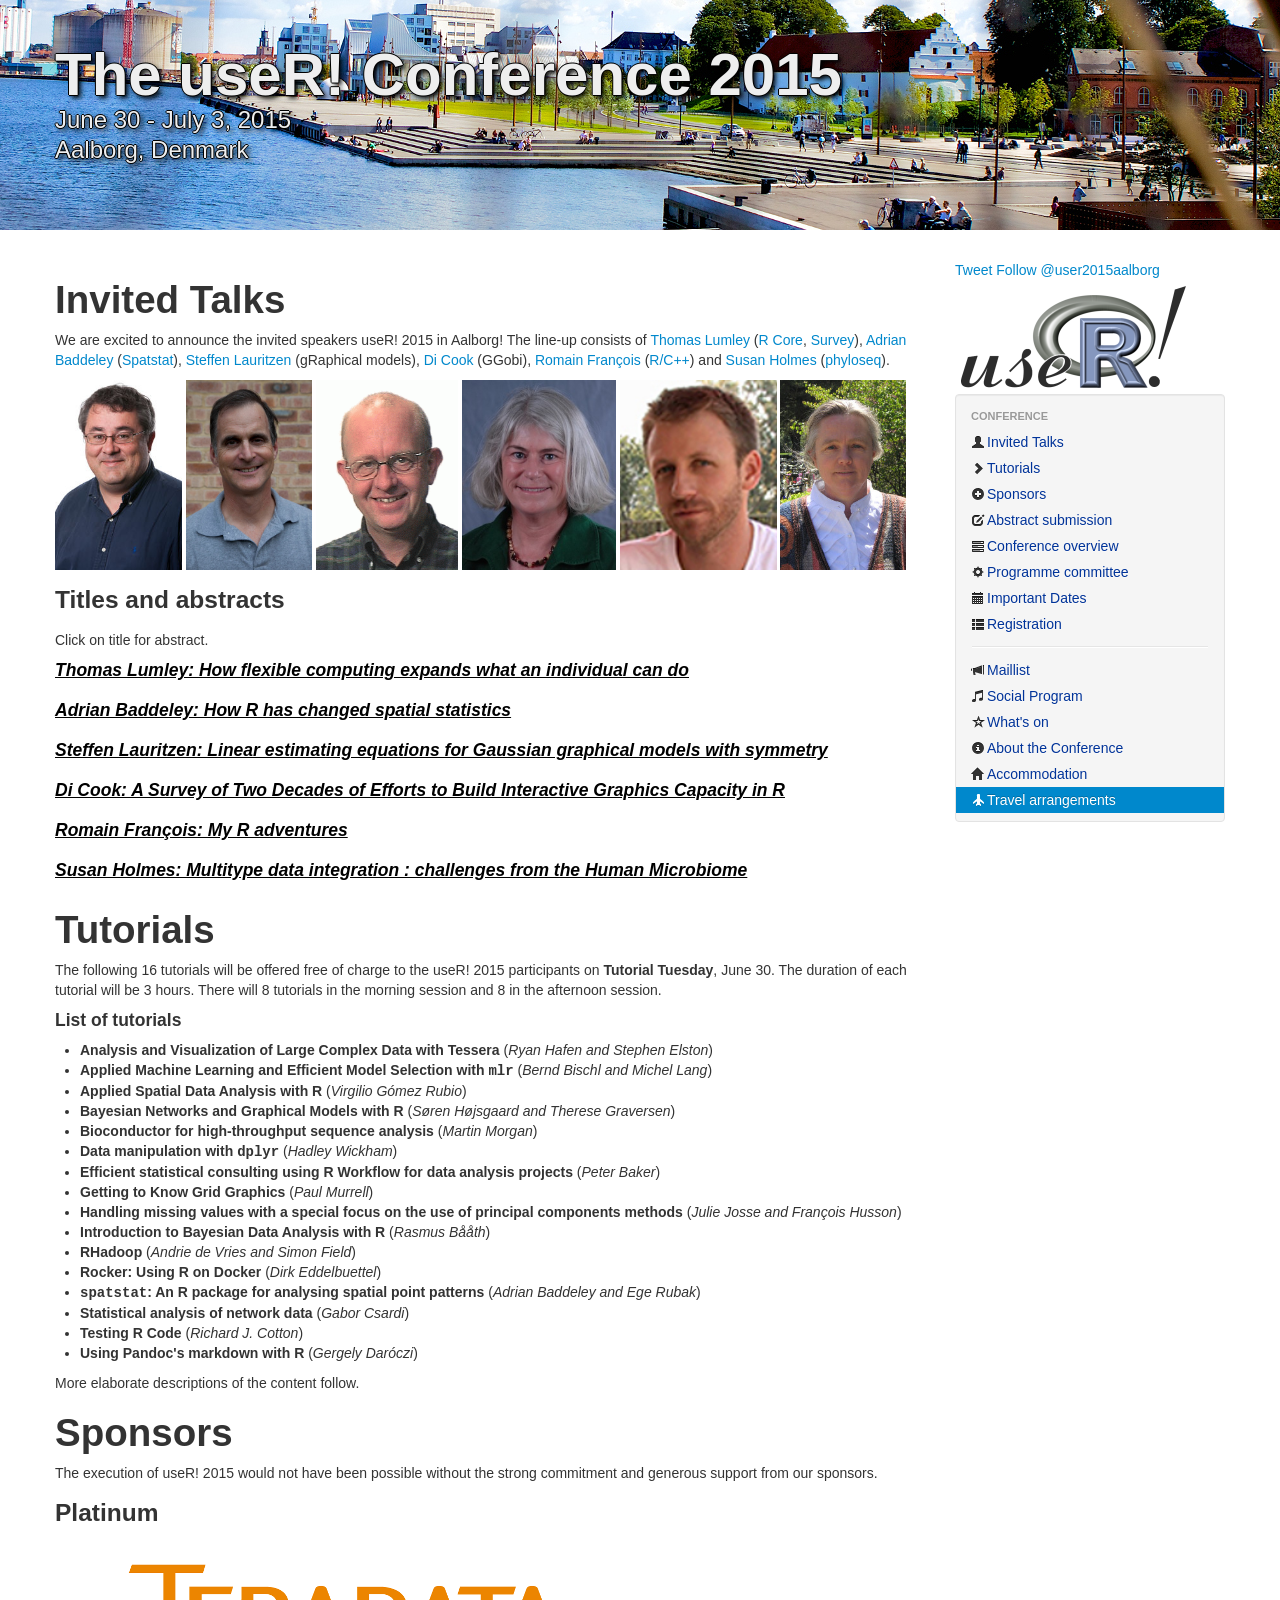
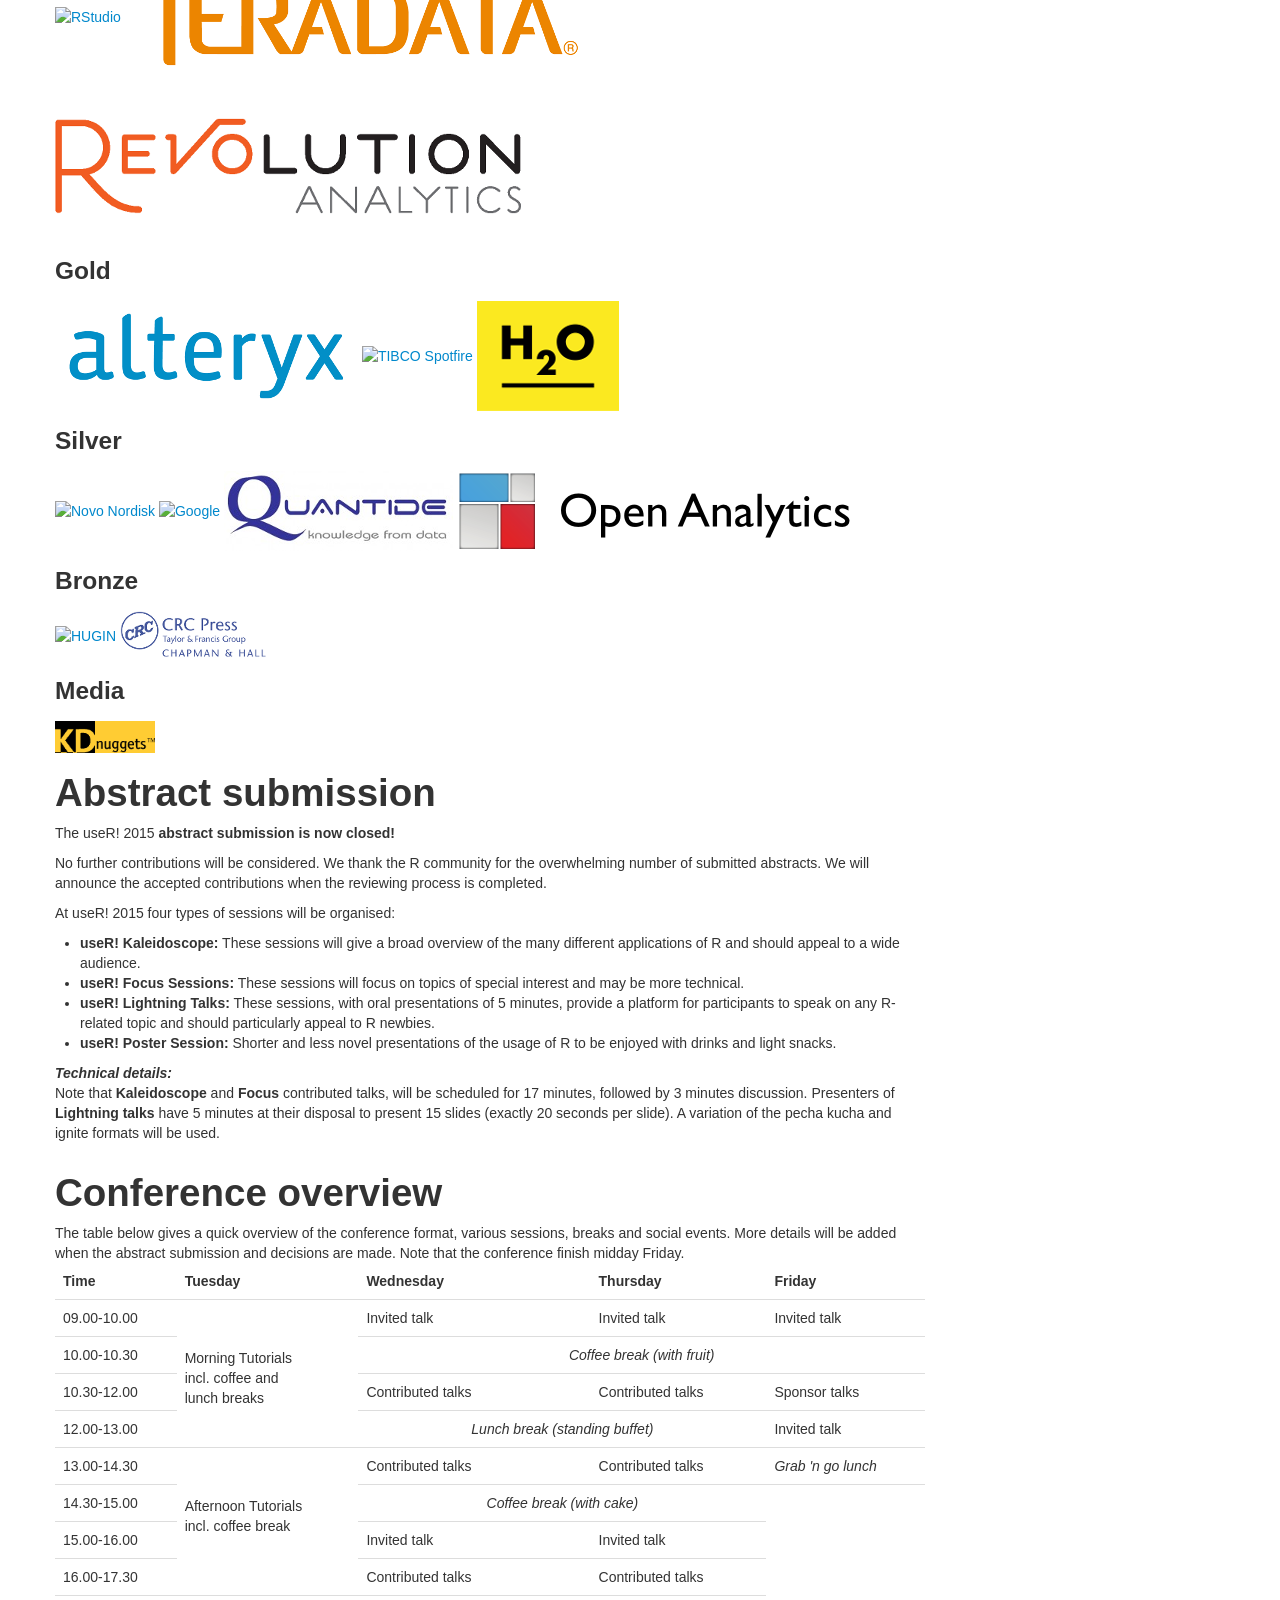
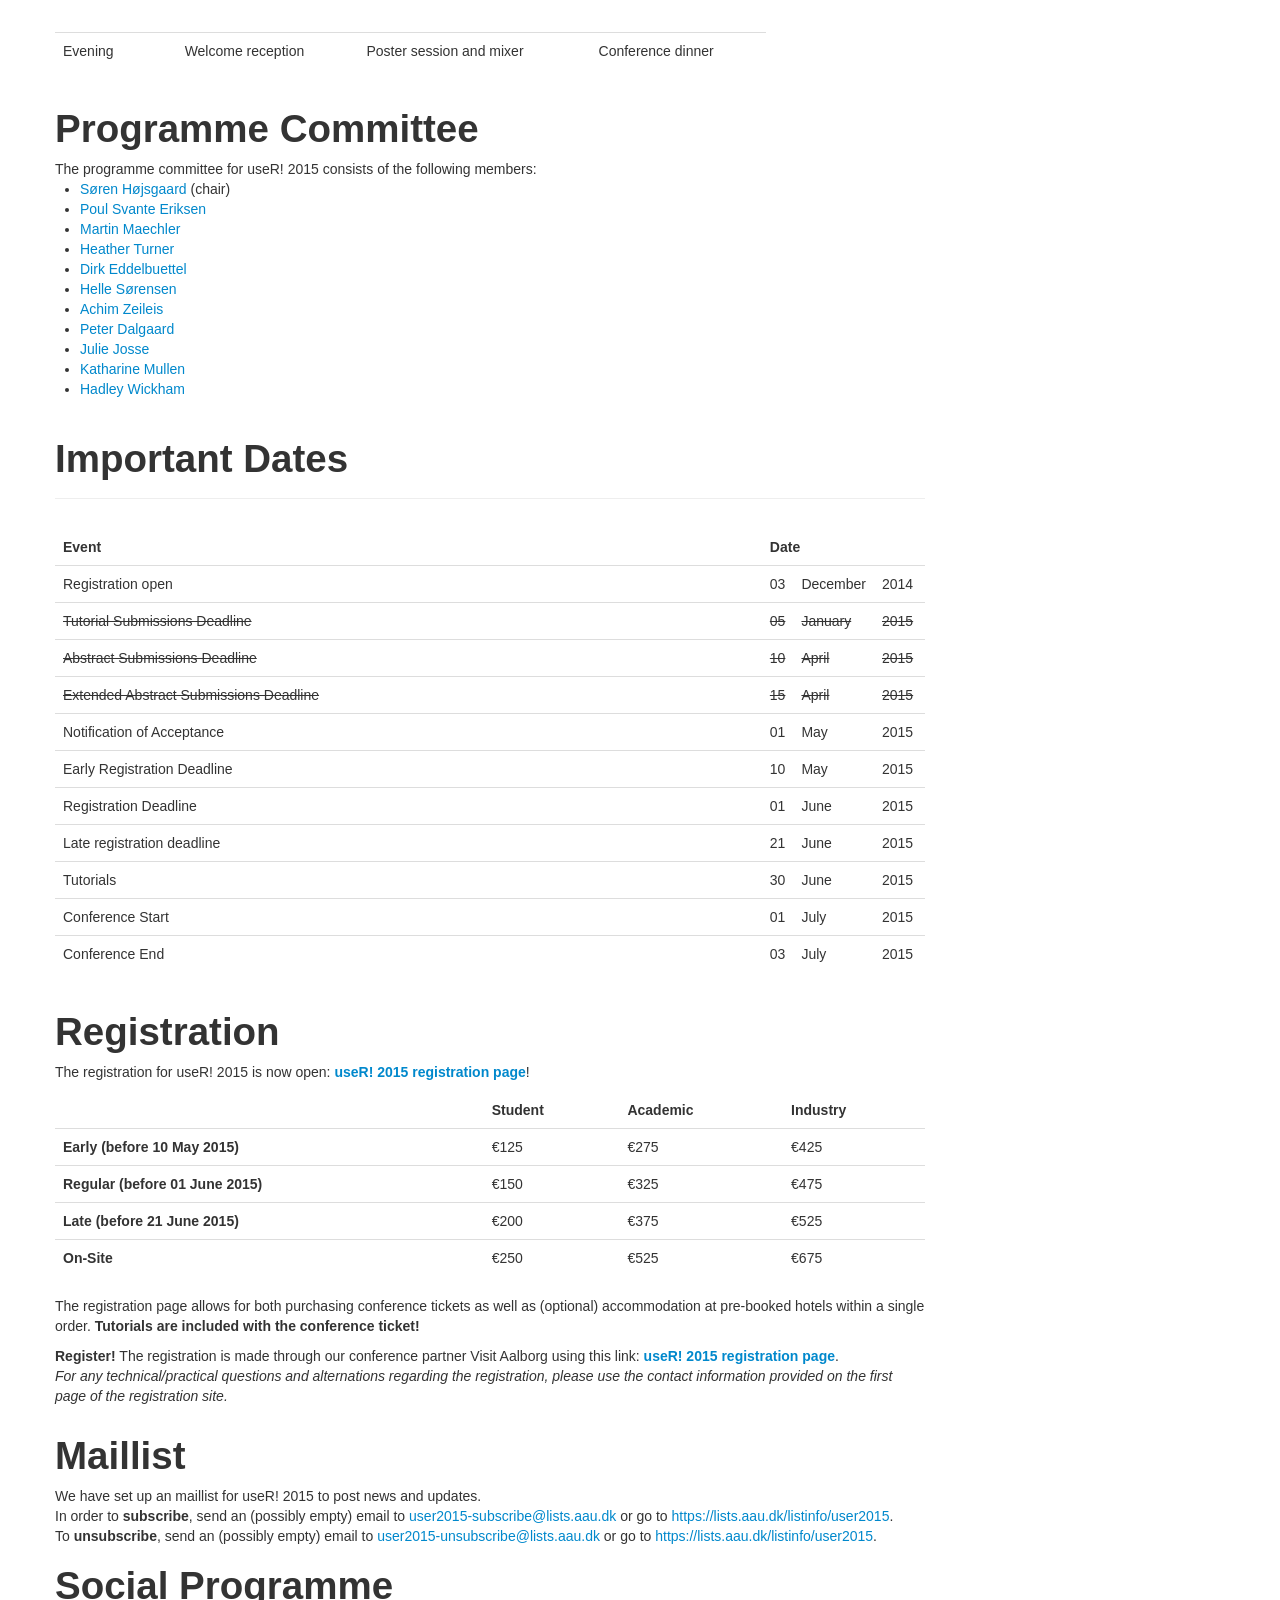
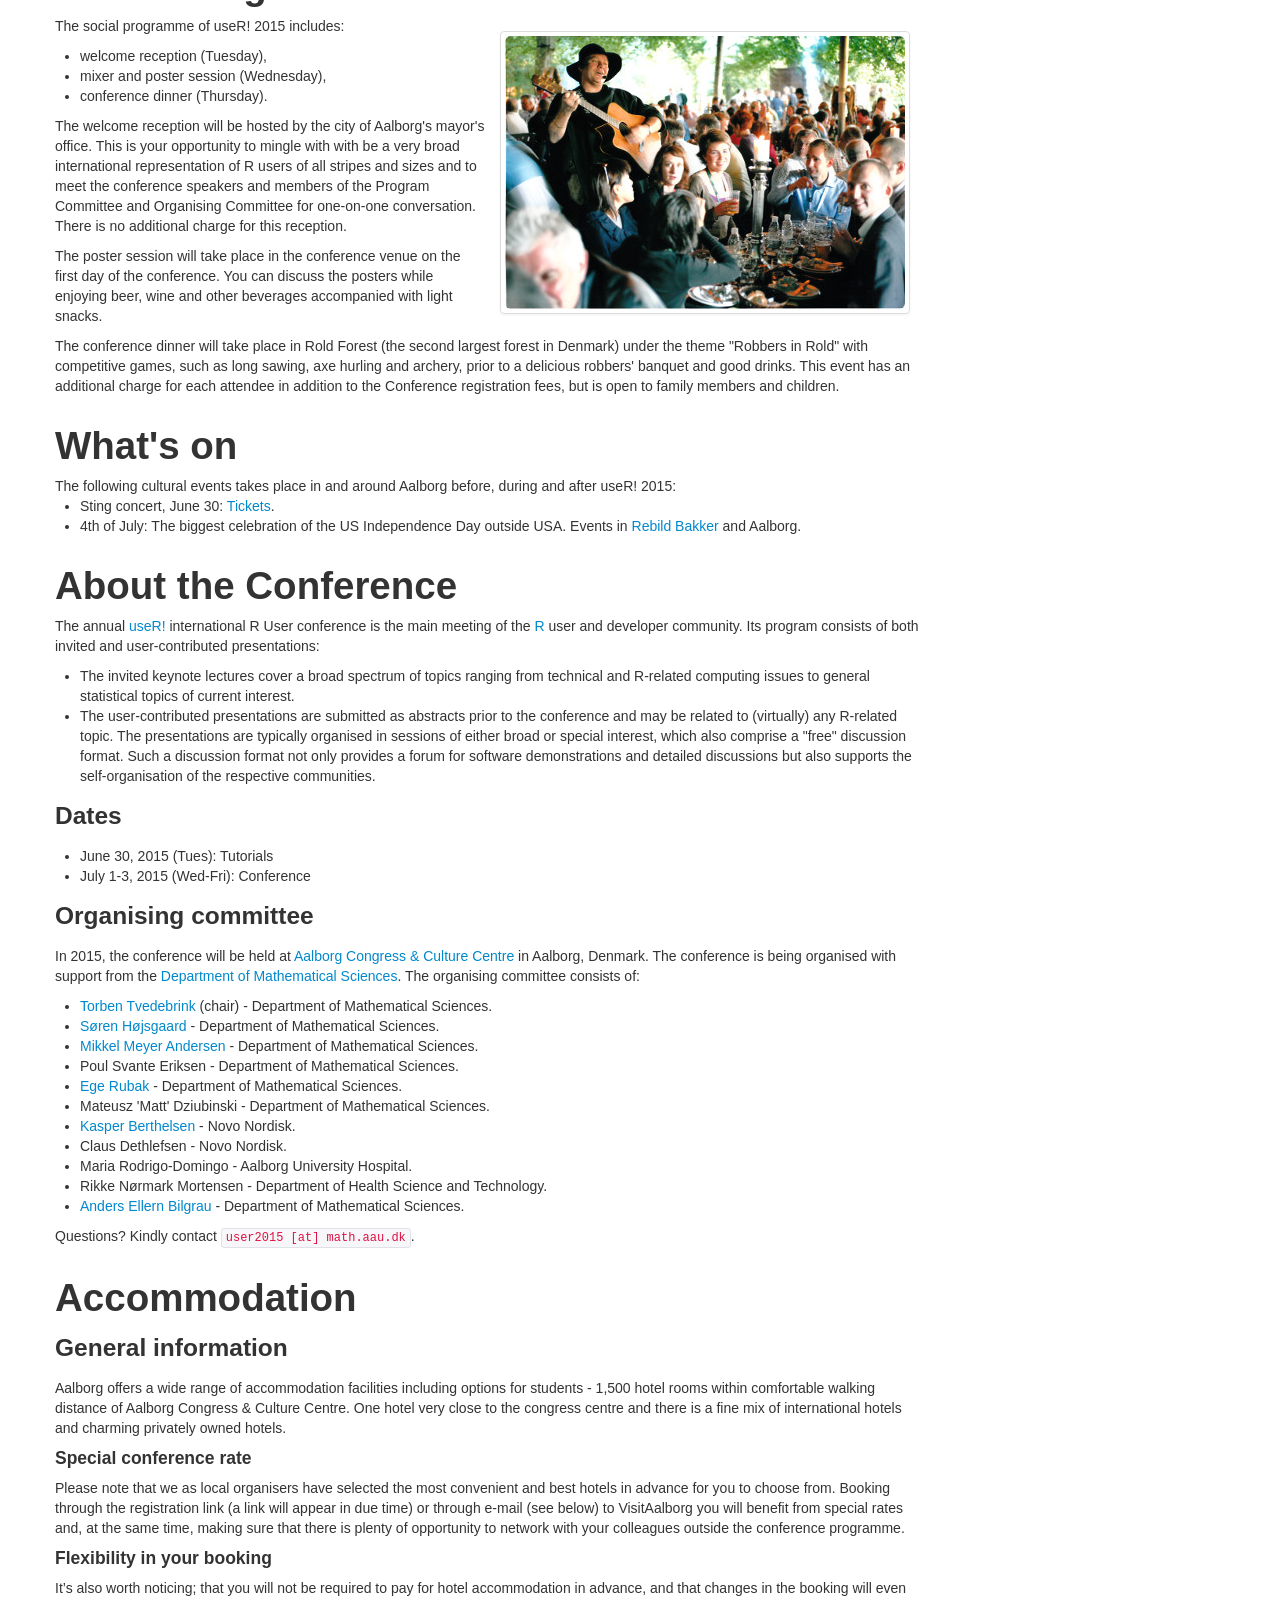
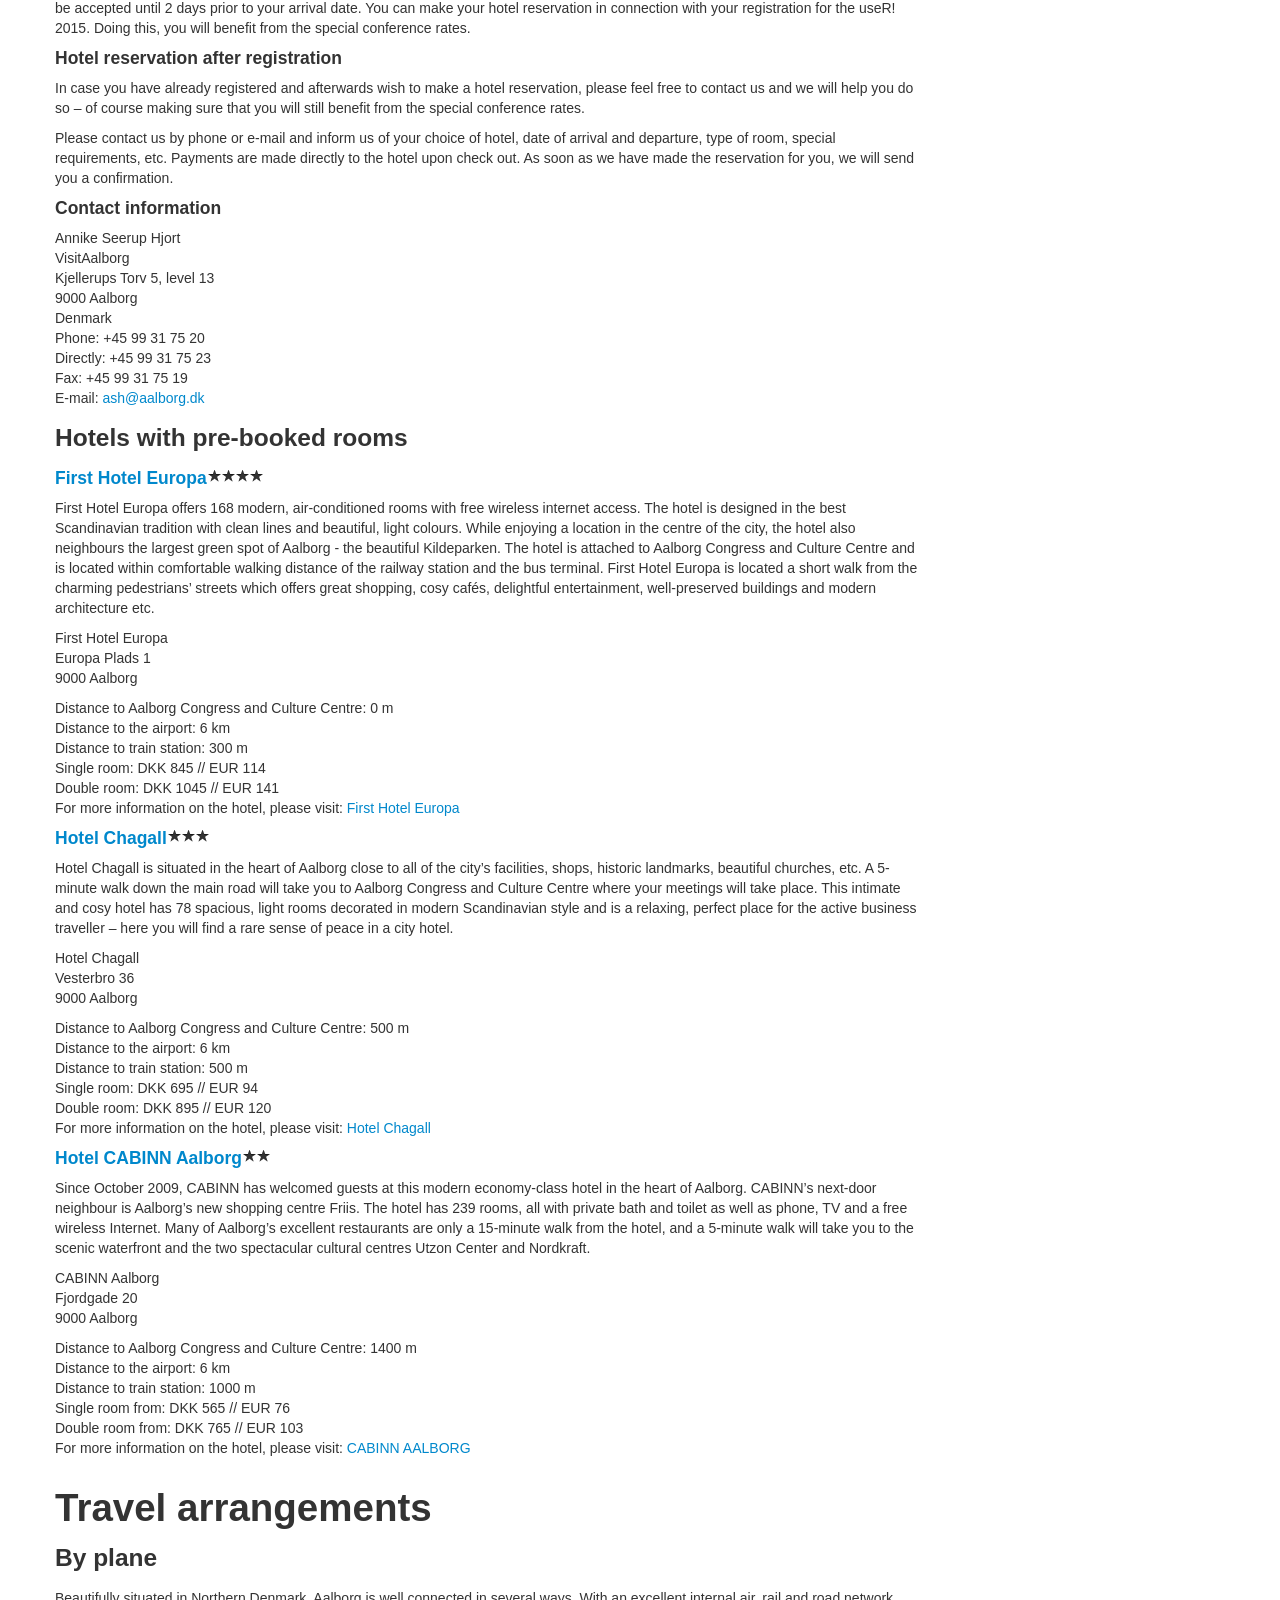
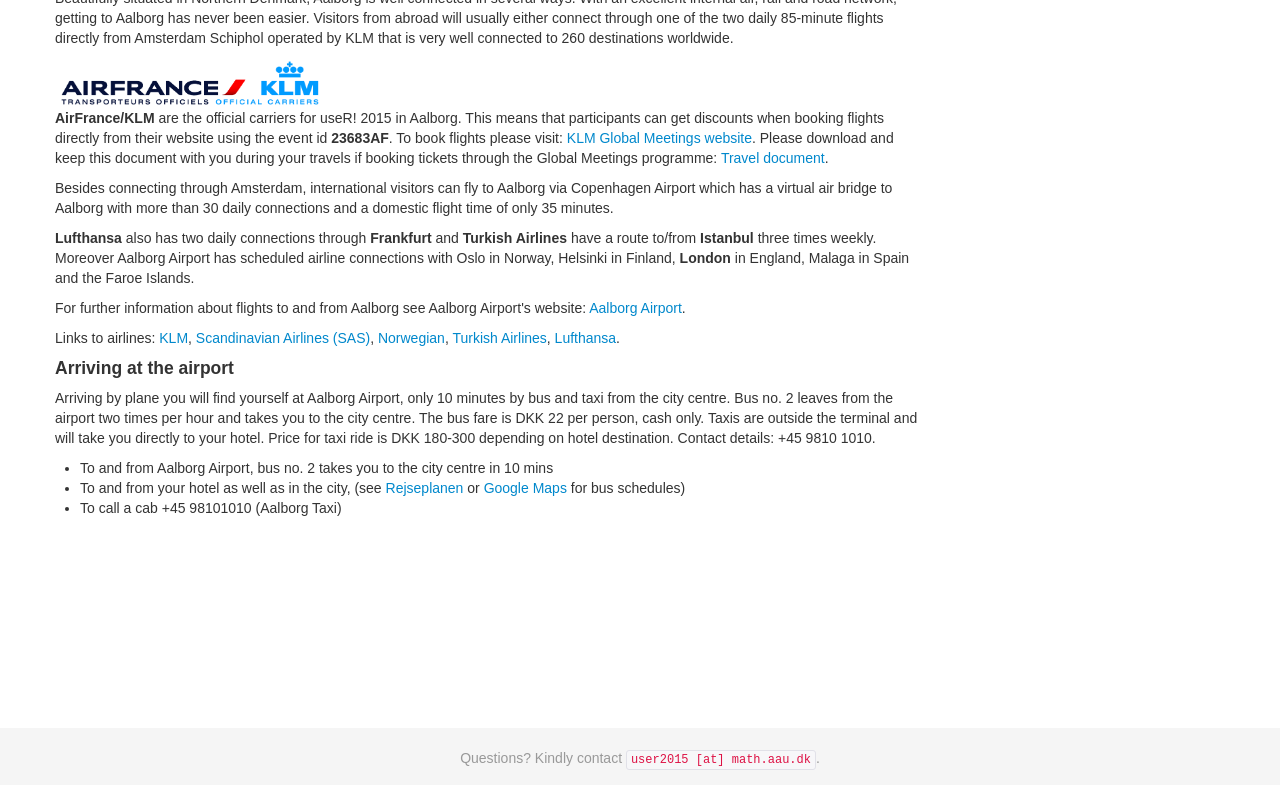
==== index.html @ a088c6c4 "abstract close" ====
<!DOCTYPE html>
<html xmlns="http://www.w3.org/1999/xhtml" xmlns:fb="http://ogp.me/ns/fb#">

<!-- 
	Design by Jeroen Ooms // jeroenooms.github.io 
	Source code: https://github.com/user2014/user2014.github.io
	Reuse under license CC-BY 3.0	
-->

<head>
<meta property="og:image" content="http://user2015.math.aau.dk/images/useR-middle.png" />
<meta http-equiv="X-UA-Compatible" content="IE=edge" />
<meta charset="UTF-8">
<title>useR! 2015 Aalborg</title>

<!-- for social media preview stuff -->
<link rel="image_src" href="images/useR-large.png"/>  
<meta name="description" content="The annual useR! international conference is the main meeting of the R user and developer community. In 2015, the conference will be held at Aalborg Congress & Culture Centre in Aalborg, Denmark." /> 

<meta name="viewport" content="width=device-width, initial-scale=1.0">
<link href="bootstrap/css/bootstrap.min.css" rel="stylesheet" media="screen">
<link href="bootstrap/css/bootstrap-responsive.min.css" rel="stylesheet" media="screen">
<link href="user.css" rel="stylesheet" media="screen">

<style>
  .highlight {
  padding: 9px 14px;
  margin-bottom: 14px;
  background-color: #f7f7f9;
  border: 1px solid #e1e1e8;
  border-radius: 4px;
  }

  .break{
  border-top: 1px solid #e1e1e8; 
  border-bottom: 1px solid #e1e1e8;
  }

  <!-- PLATINUM 150 px;-->
  table.platinum td{
  vertical-align: center;
  width: 400px;
  }
  <!-- GOLD 110 px; -->
  table.gold td{
  vertical-align: center;
  width: 400px;
  }
  <!-- SILVER 80 px; -->
  table.silver td{
  vertical-align: center;
  border: 1 solid black;
  padding: 5px;
  width: 400px;
  }
  <!-- BRONZE 50 px; -->
  table.bronze td{
  vertical-align: center;
  width: 150px;
  } 
</style>

</head>
<body data-spy="scroll" data-target=".sidebar" data-offset="50">

    <div id="wrap">
      
      <header class="subhead" id="topheader">
	<div class="container">
	  <h1>The useR! Conference 2015</h1>
	  <p class="lead">
	    June 30 - July 3, 2015<br>Aalborg, Denmark
	  </p>
	</div>
      </header>

      <div class="container">
	<div class="row">
	  
	  <div class="span3 sidebar">
	    
	    <div id="logodiv">
	      <a href="https://twitter.com/share" class="twitter-share-button" data-url="http://user2015.math.aau.dk" data-via="user2015aalborg" data-hashtags="rstats, user2015">Tweet</a>
	      <a href="https://twitter.com/user2015aalborg" class="twitter-follow-button" data-show-count="true">Follow @user2015aalborg</a>
	      <img src="images/useR-middle.png" alt="logo" /> <!-- images/useRmiddleAalborg.png -->
	    </div>
	    
	    <div class="affixdiv" data-spy="affix" data-offset-top="400" data-clampedwidth=".sidebar">
	      <div class="well" style="padding: 8px 0;">
		<ul class="nav nav-list usermenu">
		  <li class="nav-header">Conference</li>
		  <!--<li class="active"><a href="#latest"><i class="icon-bullhorn icon-white"></i> Latest News</a></li> -->
		  <li class="active"><a href="#invited-talks"><i class="icon-user"></i>Invited Talks</a></li>
		  <li><a href="#tutorials"><i class="icon-chevron-right"></i>Tutorials</a></li>
		  <li><a href="#sponsor"><i class="icon-plus-sign"></i>Sponsors</a></li>
		  <li><a href="#abstract"><i class="icon-edit"></i>Abstract submission</a></li>
		  <li><a href="#overview"><i class="icon-tasks"></i>Conference overview</a></li>  
		  <li><a href="#PC"><i class="icon-cog"></i>Programme committee</a></li>  
		  <li><a href="#dates"><i class="icon-calendar"></i>Important Dates</a></li>
		  <li><a href="#registration"><i class="icon-th-list"></i>Registration</a></li>
		  <li class="divider"></li>		  

		  
		  <li><a href="#maillist"><i class="icon-bullhorn"></i>Maillist</a></li>
		  <li><a href="#social"><i class="icon-music"></i>Social Program</a></li>
		  <li><a href="#whatson"><i class="icon-star-empty"></i>What's on</a></li>
		  <li><a href="#about"><i class="icon-info-sign"></i>About the Conference</a></li>
		  <li><a href="#accommodation"><i class="icon-home"></i>Accommodation</a></li>
		  <li><a href="#travel"><i class="icon-plane"></i>Travel arrangements</a></li>
		</ul>
	      </div>
	    </div>
	  </div>
	  
	  <div class="span9 content">
	    
	    <!--
		<section id="latest">
		  
		  <div class="page-header">
		    <h1>Latest News</h1>
		  </div>

		  <div class="media">
		    <a class="pull-left" href="#"> <img class="media-object" src="images/news.png" alt="newsicon"> </a>
		    <div class="media-body">
		      <h4 class="media-heading">Welcome</h4>
		      <p>
			<i>
			  Welcome
			</i>
		      </p>
		    </div>
		  </div>	
		  
		</section>			
		-->
    
            <section id="invited-talks">
	      <span class="page-header"><h1>Invited Talks</h1></span>
	      <p>
		We are excited to announce the invited speakers useR! 2015 in
		Aalborg! The line-up consists of <a href="https://www.stat.auckland.ac.nz/showperson?firstname=Thomas&surname=Lumley">Thomas
		Lumley</a>
		(<a href="http://www.r-project.org/contributors.html">R
		Core</a>, <a href="http://cran.r-project.org/web/packages/survey/index.html">Survey</a>),
		<a href="http://school.maths.uwa.edu.au/~adrian">Adrian Baddeley</a>
		(<a href="http://cran.r-project.org/web/packages/spatstat/index.html">Spatstat</a>),
		<a href="http://www.stats.ox.ac.uk/~steffen/">Steffen Lauritzen</a> (gRaphical models), 
		<a href="http://dicook.public.iastate.edu/">Di Cook</a> (GGobi),
		<a href="http://blog.r-enthusiasts.com/">Romain Fran&ccedil;ois</a>
		(<a href="http://cran.r-project.org/web/packages/Rcpp/index.html">R/C++</a>)
		and <a href="http://statweb.stanford.edu/~susan/">Susan
		Holmes</a> (<a href="http://joey711.github.io/phyloseq/">phyloseq</a>).
		</p>
	      <p>		
		<a href="https://www.stat.auckland.ac.nz/showperson?firstname=Thomas&surname=Lumley">
		  <img src="thomaslumley.jpg" alt="Thomas Lumley" style="height:190px;"></a>
		<a href="http://school.maths.uwa.edu.au/~adrian">
		  <img src="Adrian.jpg" alt="Adrian Baddeley" style="height:190px;"></a>
		<a href="http://www.stats.ox.ac.uk/~steffen/">
		  <img src="steffen.gif" alt="Steffen Lauritzen" style="height:190px;"></a>
		<a href="http://dicook.public.iastate.edu/">
		  <img src="dicook.jpg" alt="Di Cook" style="height:190px;"></a>
		<a href="http://blog.r-enthusiasts.com/">
		  <img src="romain.jpg" alt="Romain Francois" style="height:190px;"></a>
		<a href="http://statweb.stanford.edu/~susan/">
		  <img src="susan.jpg" alt="Susan Holmes" style="height:190px;"></a>
	      </p>
	    </section>
	    
	    <h3>Titles and abstracts</h3>
	    Click on title for abstract. 

	    <div style="font-style: italic;">
	      
	      <div class="panel-group" id="material-group">
		<div class="panel panel-default">
		  <div class="panel-heading">
		    <h4 class="panel-title">
		      <a data-toggle="collapse" data-parent="" href="#lumley" 
			 style="color: black; text-decoration: underline;">
			Thomas Lumley: How flexible computing expands what an individual can do
		      </a>
		    </h4>
		  </div> 	 
		  <div id="lumley" class="panel-collapse collapse">
		    <div class="panel-body">
		      Design-based inference in survey statistics
		      involves reimplementing everything to allow for
		      unequal sampling probabilities and correlation
		      in sampling, for moderately large data
		      sets. Since there is only one way sampling can
		      be iid, but many ways it can be unequal and
		      correlated, there is a risk of reimplementing
		      everything many times. I will talk about how the
		      survey software in R has taken advantage of
		      advanced concepts such as column-store databases
		      and sparse matrices, and simple concepts such as
		      objects. The result is arguably more
		      comprehensive than any other design-based
		      inference system available, but from at least an
		      order of magnitude less effort.
		    </div>
		  </div>
		</div>
		
		<div class="panel panel-default">
		  <div class="panel-heading">
		    <h4 class="panel-title">
		      <a data-toggle="collapse" data-parent="" href="#baddeley"
			  style="color: black; text-decoration: underline;">
			Adrian Baddeley: How R has changed spatial statistics
		      </a>
		    </h4>
		  </div> 	 
		  <div id="baddeley" class="panel-collapse collapse">
		    <div class="panel-body">
		      The growth of R has triggered a revolution in
		      the science of analysing spatial data --
		      especially its 'problem child', the analysis of
		      spatial point patterns. I will sketch some of
		      the revolutionary ideas (past, current and
		      future) and demonstrate them using the
		      contributed package 'spatstat', which played a
		      prominent role in the transformation.
		    </div>
		  </div>
		</div>
		
		<div class="panel panel-default">
		  <div class="panel-heading">
		    <h4 class="panel-title">
		      <a data-toggle="collapse" data-parent="" href="#lauritzen"
			  style="color: black; text-decoration: underline;">
			Steffen Lauritzen: Linear estimating equations
			for Gaussian graphical models with symmetry
		      </a>
		    </h4>
		  </div> 	 
		  <div id="lauritzen" class="panel-collapse collapse">
		    <div class="panel-body">
		      In models of high complexity, the computational
		      burden involved in calculating the maximum
		      likelihood estimator can be forbidding. Proper
		      scoring rules such as the logarithmic score, the
		      Brier score, and others, induce natural unbiased
		      estimating equations that generally lead to
		      consistent estimation of unknown parameters. The
		      logarithmic score corresponds to maximum
		      likelihood estimation whereas a score function
		      introduced by Hyvärinen (2005) leads to linear
		      estimation equations for exponential families,
		      including Gaussian graphical models with
		      symmetry.
		      <p>	    
		      We shall briefly review the facts about proper
		      scoring rules and their associated divergences,
		      entropy measures, and estimating equations, and
		      show how Hyvärinen’s rule leads to simple
		      estimating equations for Gaussian graphical
		      models. Finally, it shall be discussed how these
		      estimates can be used for fast model selection
		      in Gaussian graphical models.
		    </div>
		  </div>
		</div>
		
		<div class="panel panel-default">
		  <div class="panel-heading">
		    <h4 class="panel-title">
		      <a data-toggle="collapse" data-parent="" href="#cook"
			  style="color: black; text-decoration: underline;">
			Di Cook: A Survey of Two Decades of Efforts to Build Interactive Graphics Capacity in R
		      </a>
		    </h4>
		  </div> 	 
		  <div id="cook" class="panel-collapse collapse">
		    <div class="panel-body">
		      What's the difference between these two software descriptions?
		      <p>			
			"Lisp-Stat is an extensible statistical
			computing environment for data analysis,
			statistical instruction and research, with an
			emphasis on providing a framework for
			exploring the use of dynamic graphical
			methods." Luke Tierney, 1998	   
		      <p>
			"R is a programming language and software
			environment for statistical computing and
			graphics."  Wikipedia, Mar 2015
		      <p>
			R has been eighty-seven steps forward for data
			analysis but twelve steps backwards for
			interactive graphics, from where XLispStat
			(and perhaps Data Desk) had put the field in
			the 1990s. In the intervening twenty years we
			have seen numerous contributions towards
			building the same capacity into R, with no
			absolute success as of yet. In this talk we
			will describe some of the key package
			developments, e.g. gwidgets, tcltk2, RGtk2,
			iplots, rggobi, rgl, SVGAnnotation, and the
			current exciting ventures, e.g. cranvas,
			animint, gridSVG, shiny, ggvis. Differences in
			how the attempts achieve interaction, that
			illustrate the strengths and weaknesses of the
			different approaches, will be discussed, with
			some emphasis on conceptual models for
			interactive graphics that support data
			analysis.
		    </div>
		  </div>
		</div>
		
		<div class="panel panel-default">
		  <div class="panel-heading">
		    <h4 class="panel-title">
		      <a data-toggle="collapse" data-parent="" href="#francois"
			  style="color: black; text-decoration: underline;">
			Romain Fran&ccedil;ois: My R adventures
		      </a>
		    </h4>
		  </div> 	 
		  <div id="francois" class="panel-collapse collapse">
		    <div class="panel-body">
		      I will review my adventure with R, from the
		      early days of getting used and addicted to the
		      language and its community, my first attempts at
		      participating in the community through mailing
		      lists and the graphics gallery, valuable
		      collaborations with other members of the
		      community.
		      <p>     
			For some time now, my interests revolve around
			expressiveness and performance. The way R
			lazily evaluates expressions and allows for
			non standard evaluation has opened a few doors
			over the years, e.g. the rJava higher level
			syntax with J, to which I played a humble
			part, or lately the development of the
			vocabulary of dplyr. About performance, I’ve
			been spending significant time for a few years
			about the ease of which we can connect R with
			C++, the development of modern Rcpp has fed my
			need for both performance and
			expressiveness. The success of the Rcpp family
			of packages is a great testimony to efforts
			that were put in both these directions.
		      <p>
			Each of these projects I’m involved with are
			not personal developments, but rather results
			of collaboration with relevant members of the
			community. I have learned a lot from these
			projects and hopefully shared some of my
			gained knowledge and expertise along the way.
		      <p>
			Finally, I will tackle the exciting new
			avenues to explore. RcppParallel with its use
			of the Intel Thread Building Blocks library
			provides interesting means to approach
			parallelization with a compelling syntax and
			set of very approachable design patterns. I
			will give hints on how this is going to
			influence further developments in projects I’m
			mostly involved with, starting from dplyr,
			Rcpp11, Rcpp14.
		    </div>
		  </div>
		</div>
		
		<div class="panel panel-default">
		  <div class="panel-heading">
		    <h4 class="panel-title">
		      <a data-toggle="collapse" data-parent="" href="#holmes"
			  style="color: black; text-decoration: underline;">
			Susan Holmes: Multitype data integration : challenges from the Human Microbiome
		      </a>
		    </h4>
		  </div> 	 
		  <div id="holmes" class="panel-collapse collapse">
		    <div class="panel-body">
		      Using the flexibility of multicomponent objects,
		      we have developed phyloseq: a Bioconductor
		      package for joint analyses of phylogenetic
		      trees, species contingency tables, community
		      graphs and clinical data.  I will show examples
		      of reproducible research done on bacterial
		      communities relevant for predicting preterm
		      birth and resilience after perturbations using
		      phyloseq together with standard ecological
		      packages such as vegan and ade4.  Finally, more
		      recently we have developed Shiny-Phyloseq which
		      runs as a browser application enabling
		      biologists unfamiliar with R to analyze their
		      microbiome data.
		      <p>
			This is joint work with Joey McMurdie and Ben
			Callahan.
		    </div>
		  </div>
		</div>

	      </div>
	    </div>

            <section id="tutorials">
	      <span class="page-header"><h1>Tutorials</h1></span> The
	      following 16 tutorials will be offered free of charge to
	      the useR! 2015 participants on <b>Tutorial Tuesday</b>,
	      June 30. The duration of each tutorial will be 3
	      hours.  There will 8 tutorials in the morning session
	      and 8 in the afternoon session.
		<h4>List of tutorials</h4>
		<ul>
		  <li><b>Analysis and Visualization of Large Complex Data with Tessera</b> (<i>Ryan Hafen and Stephen Elston</i>)</li> 
		  <li><b>Applied Machine Learning and Efficient Model Selection with <tt>mlr</tt></b> (<i>Bernd Bischl and Michel Lang</i>)</li>  
		  <li><b>Applied Spatial Data Analysis with R</b> (<i>Virgilio G&oacute;mez Rubio</i>)</li> 
		  <li><b>Bayesian Networks and Graphical Models with R</b> (<i>S&oslash;ren H&oslash;jsgaard and Therese Graversen</i>)</li> 
		  <li><b>Bioconductor for high-throughput sequence analysis</b> (<i>Martin Morgan</i>)</li> 
		  <li><b>Data manipulation with <tt>dplyr</tt></b> (<i>Hadley Wickham</i>)</li> 
		  <li><b>Efficient statistical consulting using R Workflow for data analysis projects</b> (<i>Peter Baker</i>)</li> 
		  <li><b>Getting to Know Grid Graphics</b> (<i>Paul Murrell</i>)</li> 
		  <li><b>Handling missing values with a special focus on the use of principal components methods</b> (<i>Julie Josse and Fran&ccedil;ois Husson</i>)</li> 
		  <li><b>Introduction to Bayesian Data Analysis with R</b> (<i>Rasmus B&aring;&aring;th</i>)</li> 
		  <li><b>RHadoop</b> (<i>Andrie de Vries and Simon Field</i>)</li> 
		  <li><b>Rocker: Using R on Docker</b> (<i>Dirk Eddelbuettel</i>)</li> 
		  <li><b><tt>spatstat</tt>: An R package for analysing spatial point patterns</b> (<i>Adrian Baddeley and Ege Rubak</i>)</li> 
		  <li><b>Statistical analysis of network data</b> (<i>Gabor Csardi</i>)</li> 
		  <li><b>Testing R Code</b> (<i>Richard J. Cotton</i>)</li> 
		  <li><b>Using Pandoc's markdown with R</b> (<i>Gergely Dar&oacute;czi</i>)</li> 
		</ul>
		More elaborate descriptions of the content follow.
	    </section>
 
	    <section id="sponsor">
	      <span class="page-header"><h1>Sponsors</h1></span>
	      The execution of useR! 2015 would not have been possible
	      without the strong commitment and generous support from
	      our sponsors. 
	      
	      <h3>Platinum</h3>
	      <a href="http://www.rstudio.com"
	      target="_blank"><img src="sponsor/RStudio150.png"
	      alt="RStudio"></a>

	      <a href="http://www.teradata.com"
	      target="_blank"><img src="sponsor/teradata150.png"
				   alt="Teradata"></a>

	      <a href="http://www.revolutionanalytics.com"
	      target="_blank"><img src="sponsor/revolution150.png"
				   alt="Revolution Analytics"></a>

	      <h3>Gold</h3>     
	      <a href="http://www.alteryx.com"
	      target="_blank"><img src="sponsor/alteryx110.png"
	      alt="Alteryx"></a>

	      <a href="http://spotfire.tibco.com"
	      target="_blank"><img src="sponsor/TIBCO110.png"
	      alt="TIBCO Spotfire"></a>
	      
	      <a href="http://www.h20.ai"
	      target="_blank"><img src="sponsor/h2o110.png"
	      alt="h20"></a>
	      
	      <h3>Silver</h3>
	      <a href="http://www.novonordisk.com"
	      target="_blank"><img src="sponsor/novonordisk80.png"
	      alt="Novo Nordisk"></a>

	      <a href="http://www.google.com"
	      target="_blank"><img src="sponsor/Google80.png"
	      alt="Google"></a>

	      <a href="http://www.quantide.com"
	      target="_blank"><img src="sponsor/quantide80.png"
	      alt="Quantide"></a>

	      <a href="http://www.openanalytics.eu"
	      target="_blank"><img src="sponsor/openanalytics80.png"
	      alt="Open Analytics"></a>

	      <h3>Bronze</h3>

	      <a href="http://www.hugin.com"
	      target="_blank"><img src="sponsor/hugin50.png"
	      alt="HUGIN"></a>

	      <a href="http://www.crcpress.com/"
	      target="_blank"><img src="sponsor/crc50.png" alt="CRC
	      Press"></a>
	      
	      <h3>Media</h3>
	      <a href="http://www.kdnuggets.com"
	      target="_blank"><img src="sponsor/kdnuggets.png"
	      alt="KDnuggets"></a>
		

	    </section>

            <section id="abstract">
	      <span class="page-header"><h1>Abstract submission</h1></span>

	      <p>The useR! 2015 <b>abstract submission is now closed!</b></p>
	      
	      No further contributions will be considered. We thank
	      the R community for the overwhelming number of submitted
	      abstracts. We will announce the accepted contributions
	      when the reviewing process is completed.</p>

	      <p>
		At useR! 2015 four types of sessions will be organised:
		<ul>
		  <li><b>useR! Kaleidoscope:</b>
		    These sessions will give a broad overview of the many different applications of R and should appeal to a wide audience.</li>
		  <li><b>useR! Focus Sessions:</b>
		    These sessions will focus on topics of special interest and may be more technical.</li>
		  <li><b>useR! Lightning Talks:</b>
		    These sessions, with oral presentations of 5 minutes, provide a platform for participants to speak on any R-related topic and should particularly appeal to R newbies.</li>
		  <li><b>useR! Poster Session:</b> Shorter and less novel presentations of the usage of R to be enjoyed with drinks and light snacks.</li>
		</ul>
	      </p>
	      
	      <i><b>Technical details:</b></i><br>
	      <p>Note that <b>Kaleidoscope</b> and <b>Focus</b>
	      contributed talks, will be scheduled for 17 minutes,
	      followed by 3 minutes discussion. Presenters
	      of <b>Lightning talks</b> have 5 minutes at their
	      disposal to present 15 slides (exactly 20 seconds per
	      slide). A variation of the pecha kucha and ignite
	      formats will be used.</p>
	    </section>

	    <section id="overview"><span class="page-header"><h1>Conference overview</h1></span>

	      The table below gives a quick overview of the conference
	      format, various sessions, breaks and social
	      events. More details will be added when the abstract
	      submission and decisions are made. Note that the
	      conference finish midday Friday.

	      <table class="table table-hover">
		<thead>
		  <tr>
		    <th>Time</th>
		    <th>Tuesday</th>
		    <th>Wednesday</th>
		    <th>Thursday</th>
		    <th>Friday</th>		   
		  </tr>
		</thead>
		<tbody>
		  <tr>
		  </tr>
		  <tr>
		    <td>09.00-10.00</td><td rowspan="4"><br><br>Morning
		    Tutorials <br>incl. coffee and<br>lunch breaks</td>
		    <td>Invited talk</td><td>Invited talk</td><td>Invited talk</td>
		  </tr>
		  <tr>
		    <td>10.00-10.30</td>
		    <td colspan="3" style="text-align: center;"><i>Coffee break (with fruit)</i></td>
		  </tr>
		  <tr>
		    <td>10.30-12.00</td><td>Contributed talks</td><td>Contributed talks</td><td>Sponsor talks</td>
		  </tr>
		  <tr>
		    <td>12.00-13.00</td>
		    <td colspan="2" style="text-align: center;"><i>Lunch break (standing buffet)</i></td><td>Invited talk</td>
		  <tr>
		    <td>13.00-14.30</td><td rowspan="4"><br><br>Afternoon
		    Tutorials<br>incl. coffee break</td>
		    <td>Contributed talks</td><td>Contributed talks</td>
		    <td style="border-bottom: 1px solid #ddd;"><i>Grab 'n go lunch</i></td>
		  </tr>		
		  <tr>
		    <td>14.30-15.00</td>
		    <td colspan="2" style="text-align: center;"><i>Coffee break (with cake)</i></td>
		  </tr>
		  <tr>
		    <td>15.00-16.00</td><td>Invited talk</td><td>Invited talk</td>
		  </tr>
		  <tr>
		    <td>16.00-17.30</td><td>Contributed talks</td><td>Contributed talks</td>
		  </tr>		
		  <tr><td colspan="4">&nbsp;</td></tr>
		  <tr><td>Evening</td><td>Welcome
		  reception</td><td>Poster session and
		  mixer</td><td>Conference dinner</td>
		  </tbody>
	      </table>
	    </section>

	    <section id="PC">
	      <span class="page-header"><h1>Programme
	      Committee</h1></span> The programme committee for useR!
	      2015 consists of the following members:
	      <ul>
		<li><a href="http://people.math.aau.dk/~sorenh">S&oslash;ren H&oslash;jsgaard</a> (chair)</li> 
		<li><a href="http://personprofil.aau.dk/101161?lang=en">Poul Svante Eriksen</a></li> 
		<li><a href="http://stat.ethz.ch/people/maechler">Martin Maechler</a></li> 
		<li><a href="http://www.heatherturner.net/">Heather Turner</a></li> 
		<li><a href="http://dirk.eddelbuettel.com/">Dirk Eddelbuettel</a></li> 
		<li><a href="http://www.math.ku.dk/~helle">Helle S&oslash;rensen</a></li>
		<li><a href="http://eeecon.uibk.ac.at/~zeileis/">Achim Zeileis</a></li>
		<li><a href="http://www.cbs.dk/en/research/departments-and-centres/department-of-finance/staff/pdmes">Peter Dalgaard</a></li>
		<li><a href="http://math.agrocampus-ouest.fr/infoglueDeliverLive/membres/julie.josse">Julie Josse</a></li>
		<li><a href="http://directory.stat.ucla.edu/katharine-mullen">Katharine Mullen</a></li> 
		<li><a href="http://had.co.nz/">Hadley Wickham</a></li>
	      </ul>
	    </section>


	    <section id="dates">
	      <div class="page-header">
		<h1>Important Dates</h1>
	      </div>
	      
	      <table class="table table-hover">
		<thead>
		  <tr><th>Event</th><th colspan="3">Date</th></tr>
		</thead>
		<tbody>
		<tr><td>Registration open</td>
		  <td style="width: 15px;">03</td><td style="width: 45px;">December</td><td style="width: 35px;">2014</td></tr>
		<tr><td><strike>Tutorial Submissions
		Deadline</strike></td><td><strike>05</strike></td>
		  <td><strike>January</strike></td><td><strike>2015</strike></td></tr>
	  <tr><td><strike>Abstract Submissions Deadline</strike></td><td><strike>10</strike></td><td><strike>April</strike></td><td><strike>2015</strike></td></tr>
          <tr><td><strike>Extended Abstract Submissions Deadline</strike></td><td><strike>15</strike></td><td><strike>April</strike></td><td><strike>2015</strike></td></tr>
	  <tr><td>Notification of Acceptance</td><td>01</td><td>May</td><td>2015</td></tr>
	  <tr><td>Early Registration Deadline</td><td>10</td><td>May</td><td>2015</td></tr>
	  <tr><td>Registration Deadline</td><td>01</td><td>June</td><td>2015</td></tr>
	  <tr><td>Late registration deadline</td><td>21</td><td>June</td><td>2015</td></tr>
	  <tr><td>Tutorials</td><td>30</td><td>June</td><td>2015</td></tr>
	  <tr><td>Conference Start</td><td>01</td><td>July</td><td>2015</td></tr>
	  <tr><td>Conference End</td><td>03</td><td>July</td><td>2015</td></tr>
		</tbody>
	      </table>
	    </section>     


	    <section id="registration">
	      <span class="page-header"><h1>Registration</h1></span>

	      <p>The registration for useR! 2015 is now open: <a href="http://aalborg-convention.dk/registration/useR"
	      target="_blank" style="font-weight: bold;">useR! 2015 registration page</a>!</p>
	      <table class="table table-hover">
		<thead>
		  <tr><th></th><th>Student</th><th>Academic</th><th>Industry</th></tr>
		</thead>
		<tbody>
		  <tr><th>Early (before 10 May 2015) </th><td>€125</td><td>€275</td><td>€425</td></tr>
		  <tr><th>Regular (before 01 June 2015) </th><td>€150</td><td>€325</td><td>€475</td></tr>
		  <tr><th>Late (before 21 June 2015)</th><td>€200</td><td>€375</td><td>€525</td></tr>
		  <tr><th>On-Site</th><td>€250</td><td>€525</td><td>€675</td></tr>
		</tbody>
	      </table>
	      <p>The registration page allows for both purchasing
	      conference tickets as well as (optional) accommodation 
	      at pre-booked hotels within a single order. 
		<b>Tutorials are included  with the conference
		ticket!</b></p>

	      <b>Register!</b> The registration is made through our conference partner
	      Visit Aalborg using this link: <a href="http://aalborg-convention.dk/registration/useR"
	      target="_blank" style="font-weight: bold;">useR! 2015 registration page</a>. 
	      <p>
	      <i>For any technical/practical questions and
	      alternations regarding the registration, please use the contact
	      information provided on the first page of the
	      registration site.</i>
	    </section>


	    <section id="maillist">
	      <span class="page-header"><h1>Maillist</h1></span>
	      We have set up an maillist for useR! 2015 to post news
	      and updates. <br>
	      In order to <b>subscribe</b>, send an (possibly empty) email
	      to <a href="mailto:user2015-subscribe@lists.aau.dk">user2015-subscribe@lists.aau.dk</a>
	      or go to <a href="https://lists.aau.dk/listinfo/user2015">https://lists.aau.dk/listinfo/user2015</a>.
	      <br>
	      To <b>unsubscribe</b>, send an (possibly empty) email to
	      <a href="mailto:user2015-unsubscribe@lists.aau.dk">user2015-unsubscribe@lists.aau.dk</a>
	      or go to <a href="https://lists.aau.dk/listinfo/user2015">https://lists.aau.dk/listinfo/user2015</a>.
	    </section>
	    
	    <section id="social">
	      <span class="page-header"><h1>Social Programme</h1></span>
	      <div class="thumbnail">
		<img class="img-rounded" src="rold1.jpg" alt="Robbers in Rold"> 
	      </div>
	      <p>
		The social programme of useR! 2015 includes:
		<ul>
		  <li>welcome reception (Tuesday),</li>
		  <li>mixer and poster session (Wednesday),</li>
		  <li>conference dinner (Thursday).</li>  
		</ul>
		<p>
		The welcome reception will be hosted by the city of
		Aalborg's mayor's office. This is your opportunity to
		mingle with with be a very broad international
		representation of R users of all stripes and sizes and
		to meet the conference speakers and members of the
		Program Committee and Organising Committee for
		one-on-one conversation. There is no additional charge
		for this reception.
		</p>
		<p>
		The poster session will take place in the conference
		venue on the first day of the conference. You can
		discuss the posters while enjoying beer, wine and
		other beverages accompanied with light snacks.
		</p>
		<p>
		The conference dinner will take place in Rold Forest
		(the second largest forest in Denmark) under the theme
		"Robbers in Rold" with competitive games, such as long
		sawing, axe hurling and archery, prior to a delicious
		robbers' banquet and good drinks. This event has an
		additional charge for each attendee in addition to the
		Conference registration fees, but is open to family
		members and children.
	      </p>
	    </section>

	    <section id="whatson">
	      <span class="page-header"><h1>What's on</h1></span>
	      The following cultural events takes place in and around
	      Aalborg before, during and after useR! 2015:
	      <ul>
		<li>Sting concert, June 30: 
		  <a href="http://www.billetlugen.dk/en/event/sting-1" target="_blank">Tickets</a>.</li>
		<li>4th of July: The biggest celebration of the US
		Independence Day outside USA. Events in <a href="http://www.rebildfesten.dk/" target="_blank">Rebild
		Bakker</a> and Aalborg.</li>
	      </ul>
	    </section>
	    
	    <section id="about">
	      <span class="page-header"><h1>About the Conference</h1></span>
	      <p>
		The
		annual <a href="http://www.r-project.org/conferences.html">useR!</a>
		international R User conference is the main meeting of
		the <a href="http://www.r-project.org/">R</a> user and
		developer community. Its program consists of both
		invited and user-contributed presentations:
	      </p>
	      <ul>
		<li>The invited keynote lectures cover a broad
		  spectrum of topics ranging from technical and
		  R-related computing issues to general statistical
		  topics of current interest.</li>
		<li>The user-contributed presentations are submitted
		  as abstracts prior to the conference and may be
		  related to (virtually) any R-related topic. The
		  presentations are typically organised in sessions of
		  either broad or special interest, which also
		  comprise a "free" discussion format. Such a
		  discussion format not only provides a forum for
		  software demonstrations and detailed discussions but
		  also supports the self-organisation of the
		  respective communities.</li>
	      </ul>

	      <h3 id="about-dates">Dates</h3>
	      <ul>
		<li>June 30, 2015 (Tues): Tutorials</li>
		<li>July 1-3, 2015 (Wed-Fri): Conference</li>
	      </ul>
	      
              <h3 id="about-org-committee">Organising committee</h3>
	      <p>
		In 2015, the conference will be held
		at <a href="http://uk.akkc.dk/">Aalborg Congress &
		Culture Centre</a> in Aalborg, Denmark.  The
		conference is being organised with support from
		the <a href="http://www.math.aau.dk">Department of
		Mathematical Sciences</a>. The organising committee
		consists of:
	      </p>
	      
	      <ul>
		<li><a href="http://people.math.aau.dk/~tvede">Torben Tvedebrink</a> (chair) - Department of Mathematical Sciences.</li>
		<li><a href="http://people.math.aau.dk/~sorenh">S&oslash;ren H&oslash;jsgaard</a> - Department of Mathematical Sciences.</li>
		<li><a href="http://people.math.aau.dk/~mikl">Mikkel Meyer Andersen</a> - Department of Mathematical Sciences.</li>
		<li>Poul Svante Eriksen - Department of Mathematical Sciences.</li>
		<li><a href="http://people.math.aau.dk/~rubak">Ege Rubak</a> - Department of Mathematical Sciences.</li>
		<li>Mateusz 'Matt' Dziubinski - Department of Mathematical Sciences.</li>
		<li><a href="http://people.math.aau.dk/~kkb">Kasper Berthelsen</a> - Novo Nordisk.</li>
		<li>Claus Dethlefsen - Novo Nordisk.</li>
		<li>Maria Rodrigo-Domingo - Aalborg University Hospital.</li>
		<li>Rikke N&oslash;rmark Mortensen - Department of Health Science and Technology.</li>
		<li><a href="http://www.math.aau.dk/index.php?id=284">Anders Ellern Bilgrau</a> - Department of Mathematical Sciences.</li>
	      </ul>
	      
	      <p>Questions? Kindly contact <a href="mailto:user2015@math.aau.dk"><code>user2015 [at] math.aau.dk</code></a>.</p>
	    </section>
	    
	    <section id="accommodation">
	      <span class="page-header"><h1>Accommodation</h1></span>
	      <h3 id="accommodation-info">General information</h3>
<p>
  Aalborg offers a wide range of accommodation
		facilities including options for students - 1,500
		hotel rooms within comfortable walking distance of
		Aalborg Congress & Culture Centre. One hotel very
		close to the congress centre and there is a fine mix
		of international hotels and charming privately owned
		hotels.
	      </p>

	      <h4 id="accommodation-rates">Special conference rate</h4>

	      <p>
		Please note that we as local organisers have selected
		the most convenient and best hotels in advance for you
		to choose from. Booking through the registration link (a
		link will appear in due time) or through e-mail (see below) to
		VisitAalborg you will benefit from special rates and, at
		the same time, making sure that there is plenty of
		opportunity to network with your colleagues outside the
		conference programme.
	      </p>

	      <h4 id="accommodation-flexibility">Flexibility in your booking</h4>
       
	      <p>
		It’s also worth noticing; that you will not be required
		to pay for hotel accommodation in advance, and that
		changes in the booking will even be accepted until 2
		days prior to your arrival date. You can make your hotel
		reservation in connection with your registration for the
		useR! 2015. Doing this, you will benefit from the
		special conference rates.
	      </p>

	      <h4 id="accommodation-hotel-later">Hotel reservation after registration</h4>

	      <p>
		In case you have already registered and afterwards wish
		to make a hotel reservation, please feel free to contact
		us and we will help you do so – of course making sure
		that you will still benefit from the special conference
		rates.
	      </p>
	      <p>
		Please contact us by phone or e-mail and inform us of
		your choice of hotel, date of arrival and departure,
		type of room, special requirements, etc. Payments are
		made directly to the hotel upon check out. As soon as we
		have made the reservation for you, we will send you a
		confirmation.
	      </p>

	      <h4 id="accommodation-contact">Contact information</h4>
	      <p>
		Annike Seerup Hjort<br>
		VisitAalborg<br>
		Kjellerups Torv 5, level 13<br>
		9000 Aalborg<br>
		Denmark<br>
		Phone: +45 99 31 75 20<br>
		Directly: +45 99 31 75 23<br>
		Fax: +45 99 31 75 19<br>
		E-mail: <a href="mailto:ash@aalborg.dk">ash@aalborg.dk</a>
	      </p>

	      <h3 id="accommodation-prebooked">Hotels with pre-booked rooms</h3>

	      <h4 id="accommodation-First"><a href="http://www.visitaalborg.com/ln-int/aalborg/first-hotel-europa">First
	      Hotel
	      Europa</a><i class="icon-star"></i><i class="icon-star"></i><i class="icon-star"></i><i class="icon-star"></i></h4>

	      <p>
		First Hotel Europa offers 168 modern, air-conditioned
		rooms with free wireless internet access. The hotel is
		designed in the best Scandinavian tradition with clean
		lines and beautiful, light colours. While enjoying a
		location in the centre of the city, the hotel also
		neighbours the largest green spot of Aalborg - the
		beautiful Kildeparken. The hotel is attached to
		Aalborg Congress and Culture Centre and is located
		within comfortable walking distance of the railway
		station and the bus terminal. First Hotel Europa is
		located a short walk from the charming pedestrians’
		streets which offers great shopping, cosy cafés,
		delightful entertainment, well-preserved buildings and
		modern architecture etc.
	      </p>

	      <p>
		First Hotel Europa<br>
		Europa Plads 1<br>
		9000 Aalborg
	      </p>

	      <p>
		Distance to Aalborg Congress and Culture Centre: 0 m<br>
		Distance to the airport: 6 km<br>
		Distance to train station: 300 m<br>
		Single room: DKK 845 // EUR 114<br>
		Double room: DKK 1045 // EUR 141<br>
		For more information on the hotel, please visit: <a href="http://www.visitaalborg.com/ln-int/aalborg/first-hotel-europa">First Hotel Europa</a>
	      </p>

	      <h4 id="accommodation-Chagall"><a href="href=http://www.visitaalborg.com/ln-int/aalborg/hotel-chagall">Hotel
	      Chagall</a><i class="icon-star"></i><i class="icon-star"></i><i class="icon-star"></i></h4>

	      <p>
		Hotel Chagall is situated in the heart of Aalborg
		close to all of the city’s facilities, shops, historic
		landmarks, beautiful churches, etc. A 5-minute walk
		down the main road will take you to Aalborg Congress
		and Culture Centre where your meetings will take
		place. This intimate and cosy hotel has 78 spacious,
		light rooms decorated in modern Scandinavian style and
		is a relaxing, perfect place for the active business
		traveller – here you will find a rare sense of peace in
		a city hotel.
	      </p>

	      <p>
		Hotel Chagall<br>
		Vesterbro 36<br>
		9000 Aalborg
	      </p>

	      <p>
		Distance to Aalborg Congress and Culture Centre: 500 m<br>
		Distance to the airport: 6 km<br>
		Distance to train station: 500 m<br>
		Single room: DKK 695 // EUR 94<br>
		Double room: DKK 895 // EUR 120<br>
For more information on the hotel, please visit: <a href="http://www.visitaalborg.com/ln-int/aalborg/hotel-chagall">Hotel Chagall</a>
	      </p>

	      <h4 id="accommodation-CabInn"><a "http://www.visitaalborg.com/ln-int/aalborg/hotel-cabinn-aalborg">Hotel
	      CABINN
	      Aalborg</a><i class="icon-star"></i><i class="icon-star"></i></h4>

	      <p>
		Since October 2009, CABINN has welcomed guests at this
		modern economy-class hotel in the heart of
		Aalborg. CABINN’s next-door neighbour is Aalborg’s new
		shopping centre Friis. The hotel has 239 rooms, all
		with private bath and toilet as well as phone, TV and
		a free wireless Internet. Many of Aalborg’s excellent
		restaurants are only a 15-minute walk from the hotel,
		and a 5-minute walk will take you to the scenic
		waterfront and the two spectacular cultural centres
		Utzon Center and Nordkraft.
	      </p>

	      <p>
		CABINN Aalborg<br>
		Fjordgade 20<br>
		9000 Aalborg
	      </p>

	      <p>
		Distance to Aalborg Congress and Culture Centre: 1400 m<br>
		Distance to the airport: 6 km<br>
		Distance to train station: 1000 m<br>
		Single room from: DKK 565 // EUR 76<br>
		Double room from: DKK 765 // EUR 103<br>
		For more information on the hotel, please visit: <a href="http://www.visitaalborg.com/ln-int/aalborg/hotel-cabinn-aalborg">CABINN AALBORG</a>
	      </p>
</section>   

	    <section id="travel">
	      <span class="page-header"><h1>Travel arrangements</h1></span>
	      <h3 id="accommodation-info">By plane</h3>
	      
	      <p>Beautifully situated in Northern Denmark, Aalborg is well connected in
	      several ways. With an excellent internal air, rail and
	      road network, getting to Aalborg has never been
	      easier. Visitors from abroad will usually either connect
	      through one of the two daily 85-minute flights directly
	      from Amsterdam Schiphol operated by KLM that is very
	      well connected to 260 destinations worldwide.</p>
	      
	      <p><img src="KLM.gif" style="height: 50px;"><br>
		<b>AirFrance/KLM</b> are the official carriers for
		useR! 2015 in Aalborg. This means that participants
		can get discounts when booking flights directly from
		their website using the event id <b>23683AF</b>. To
		book flights please visit: <a href="http://www.airfranceklm-globalmeetings.com/?eid=23683AF"
		target="_blank">KLM Global Meetings
		website</a>. Please download and keep this document
		with you during your travels if booking tickets
		through the Global Meetings
		programme: <a href="KLM.pdf">Travel document</a>.</p>
	      

	      <p>Besides connecting through Amsterdam, international visitors can
	      fly to Aalborg via Copenhagen Airport which has a
	      virtual air bridge to Aalborg with more than 30 daily
	      connections and a domestic flight time of only 35 minutes.</p>	      

	      <p><b>Lufthansa</b> also has two daily connections through <b>Frankfurt</b> and
		<b>Turkish Airlines</b> have a route to/from <b>Istanbul</b> three times
	      weekly. Moreover Aalborg Airport has scheduled airline
	      connections with Oslo in Norway, Helsinki in Finland,
	      <b>London</b> in England, Malaga in Spain and the Faroe
	      Islands.</p>

	      <p>For further information about flights to and from
	      Aalborg see Aalborg Airport's
	      website: <a href="http://www.aal.dk/en/" target="_blank">Aalborg
	      Airport</a>.</p>

	      <p>Links to airlines: 
		<a href="http://www.klm.com" target="_blank">KLM</a>, 
		<a href="http://www.flysas.com" target="_blank">Scandinavian Airlines (SAS)</a>, 
		<a href="http://www.norwegian.com" target="_blank">Norwegian</a>, 
		<a href="http://www.turkishairlines.com/" target="_blank">Turkish Airlines</a>,
		<a href="http://www.lufthansa.com" target="_blank">Lufthansa</a>.

		<h4>Arriving at the airport</h4>
		
	      <p>Arriving by plane you will find yourself at Aalborg Airport, only 10
		minutes by bus and taxi from the city centre. Bus no. 2 leaves from
		the airport two times per hour and takes you to the city centre.  The
		bus fare is DKK 22 per person, cash only. Taxis are outside the
		terminal and will take you directly to your hotel. Price for taxi ride
		is DKK 180-300 depending on hotel destination. Contact details: +45
		9810 1010.  

		<ul>
		  <li>To and from Aalborg Airport, bus no. 2 takes you to the city centre in 10 mins</li>
		  <li>To and from your hotel as	well as in the city,
		(see <a href="http://www.rejseplanen.dk">Rejseplanen</a>
		or <a href="https://goo.gl/maps/ofWNq">Google Maps</a>
		for bus schedules)</li>
		  <li>To call a cab +45 98101010 (Aalborg Taxi)</li>
		  </ul>
	      </p>
	    </section>

</div>
</div>
</div>
<div id="emptyness"></div>
</div>

<div id="footer">
  <div class="container">
    <p class="muted credit">Questions? Kindly contact <a href="mailto:user2015@math.aau.dk"><code>user2015 [at] math.aau.dk</code></a>.</p>
  </div>
</div>	
    
    <script src="jquery/jquery-1.10.1.min.js"></script>
    <script src="bootstrap/js/bootstrap.min.js"></script>
    <script src="user.js"></script>
    
    <script>!function(d,s,id){var js,fjs=d.getElementsByTagName(s)[0],p=/^http:/.test(d.location)?'http':'https';if(!d.getElementById(id)){js=d.createElement(s);js.id=id;js.src=p+'://platform.twitter.com/widgets.js';fjs.parentNode.insertBefore(js,fjs);}}(document, 'script', 'twitter-wjs');</script>
    
</body>
</html>
---- user.css ----
#footer {
	 height: 60px;
	 background-color: #f5f5f5;
}

.credit {
   margin-top: 20px;
   text-align:center
}

.thumbnail {
	float: right;
	margin: 15px;	
}

.sidebar {
    float:right;
}

.subhead {
	background-image: url('images/waterfront.jpg');
	background-repeat: no-repeat;
	background-position: center;
	padding: 45px;
	/*color: white;*/
	color: #eeeeee;
/*	text-shadow: -1px 0 black, 0 1px black, 1px 0 black, 0 -1px black, 3px 3px 5px black;*/
/*	text-shadow: 3px 3px 5px black;*/
	text-shadow: -1px 0 black, 0 1px black, 1px 0 black, 0 -1px black, 3px 3px 5px black;
	margin-bottom: 30px;
	white-space: nowrap;
}

.subhead h1 {
	font-size: 60px;
}

.subhead p {
	font-size: 24px;
	font-weight: 300;
}


.nav li a {
	color: #003399;
}

.affix {
	top: 10px;
}

#emptyness {
	height: 200px;

}

#regscreenshot{
	margin-top: 10px;
	margin-bottom: 15px;
}

section {
	padding-top: 10px;
}

@media all and (max-width:779px){
	.affix {
		position: static;
	}
	.subhead h1 {
		font-size: 32px;
	}
	
	.subhead p {
		font-size: 24px;
		font-weight: 300;
	}

	#sponsors li{
		width: 200px;
		margin: auto;
	}
}

@media all and (max-width:479px){
	.subhead, .media-object {
		display: none;
	}

}

.media-object{
	width: 64px;
	margin-right: 25px;
	margin-top: 15px;
}
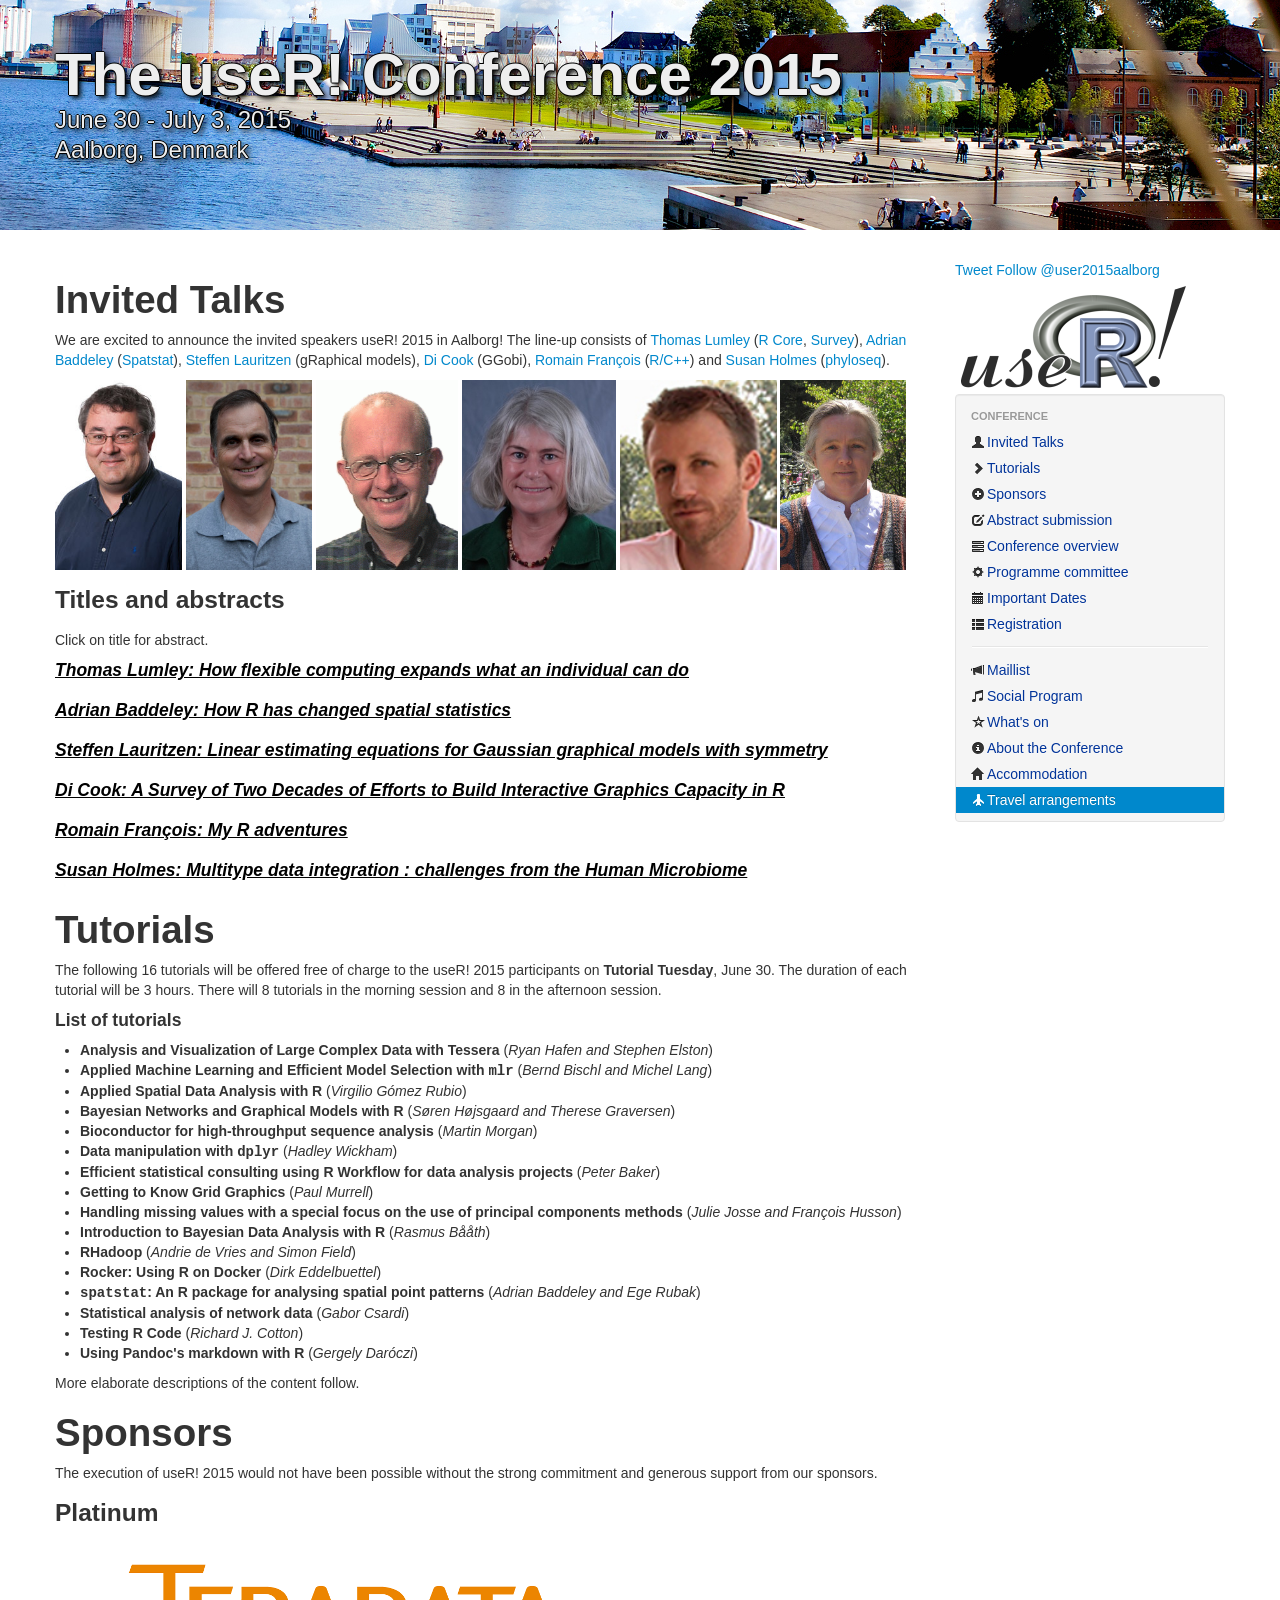
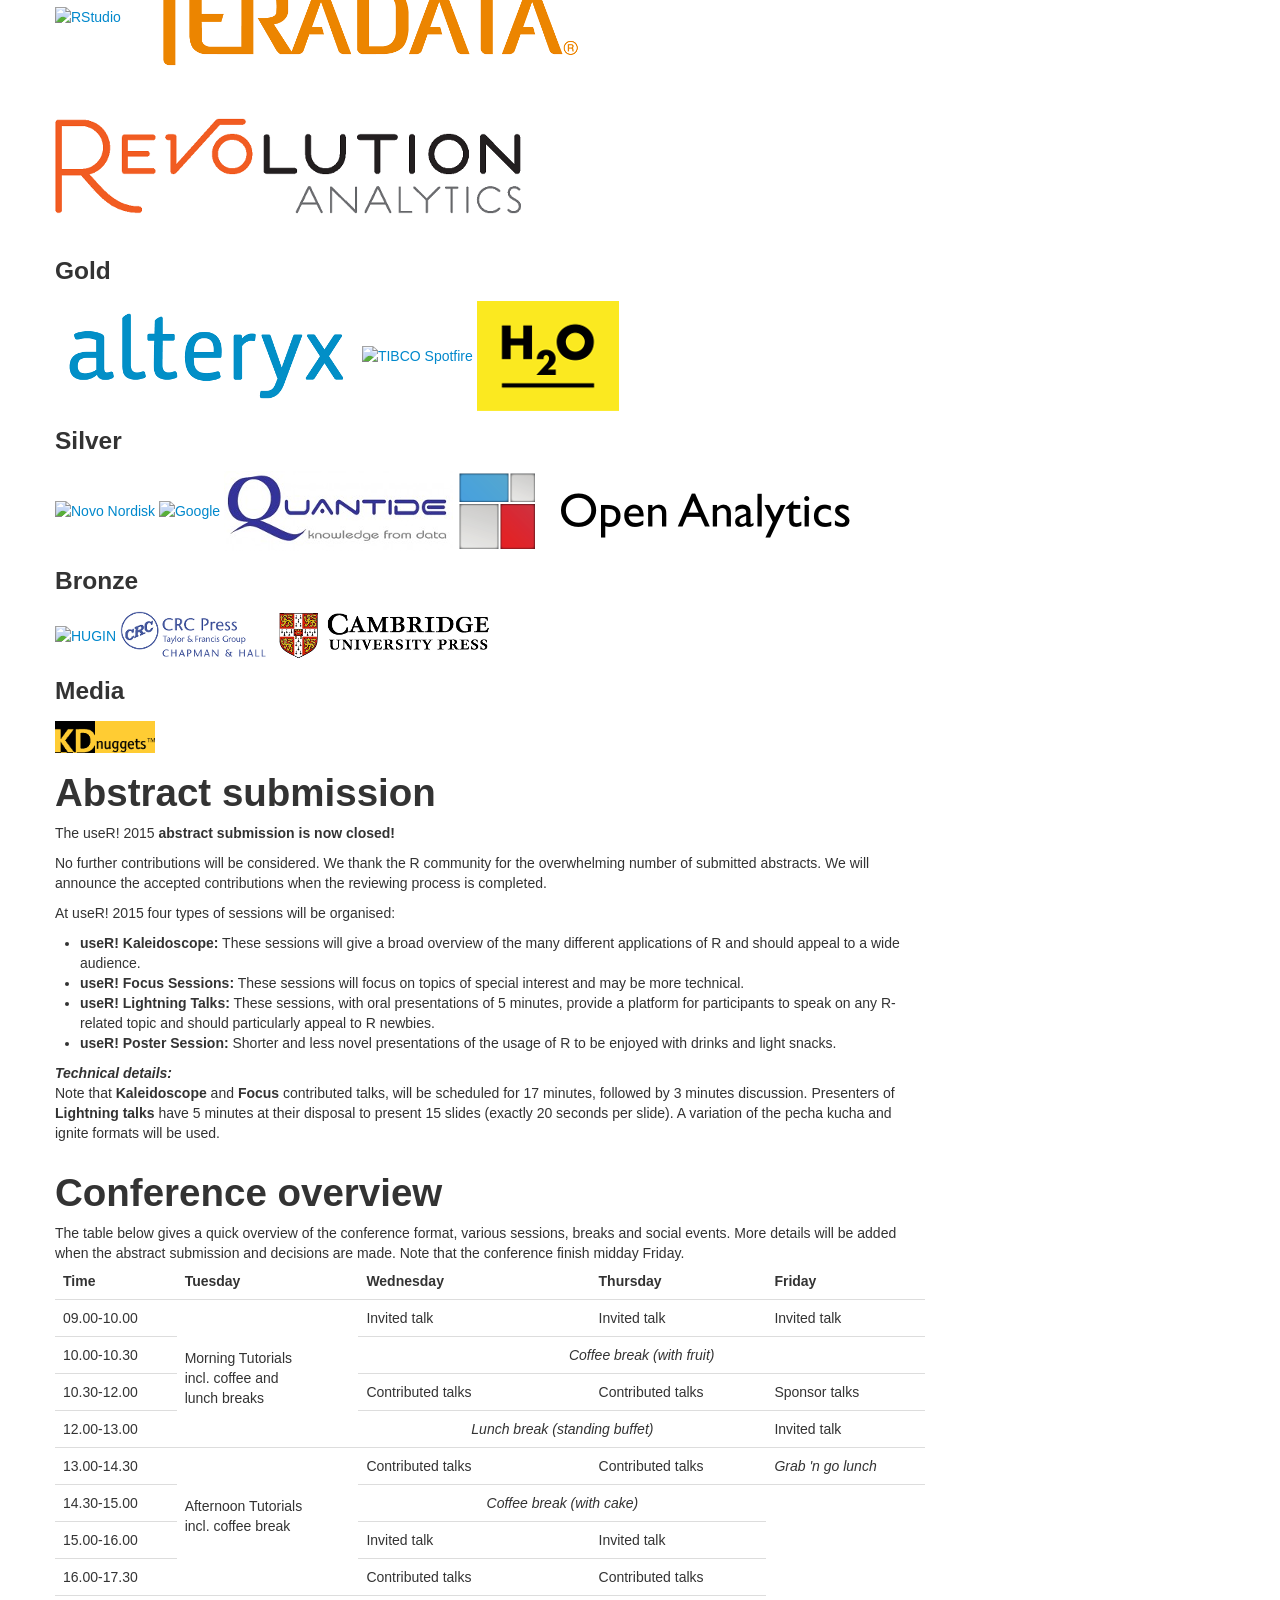
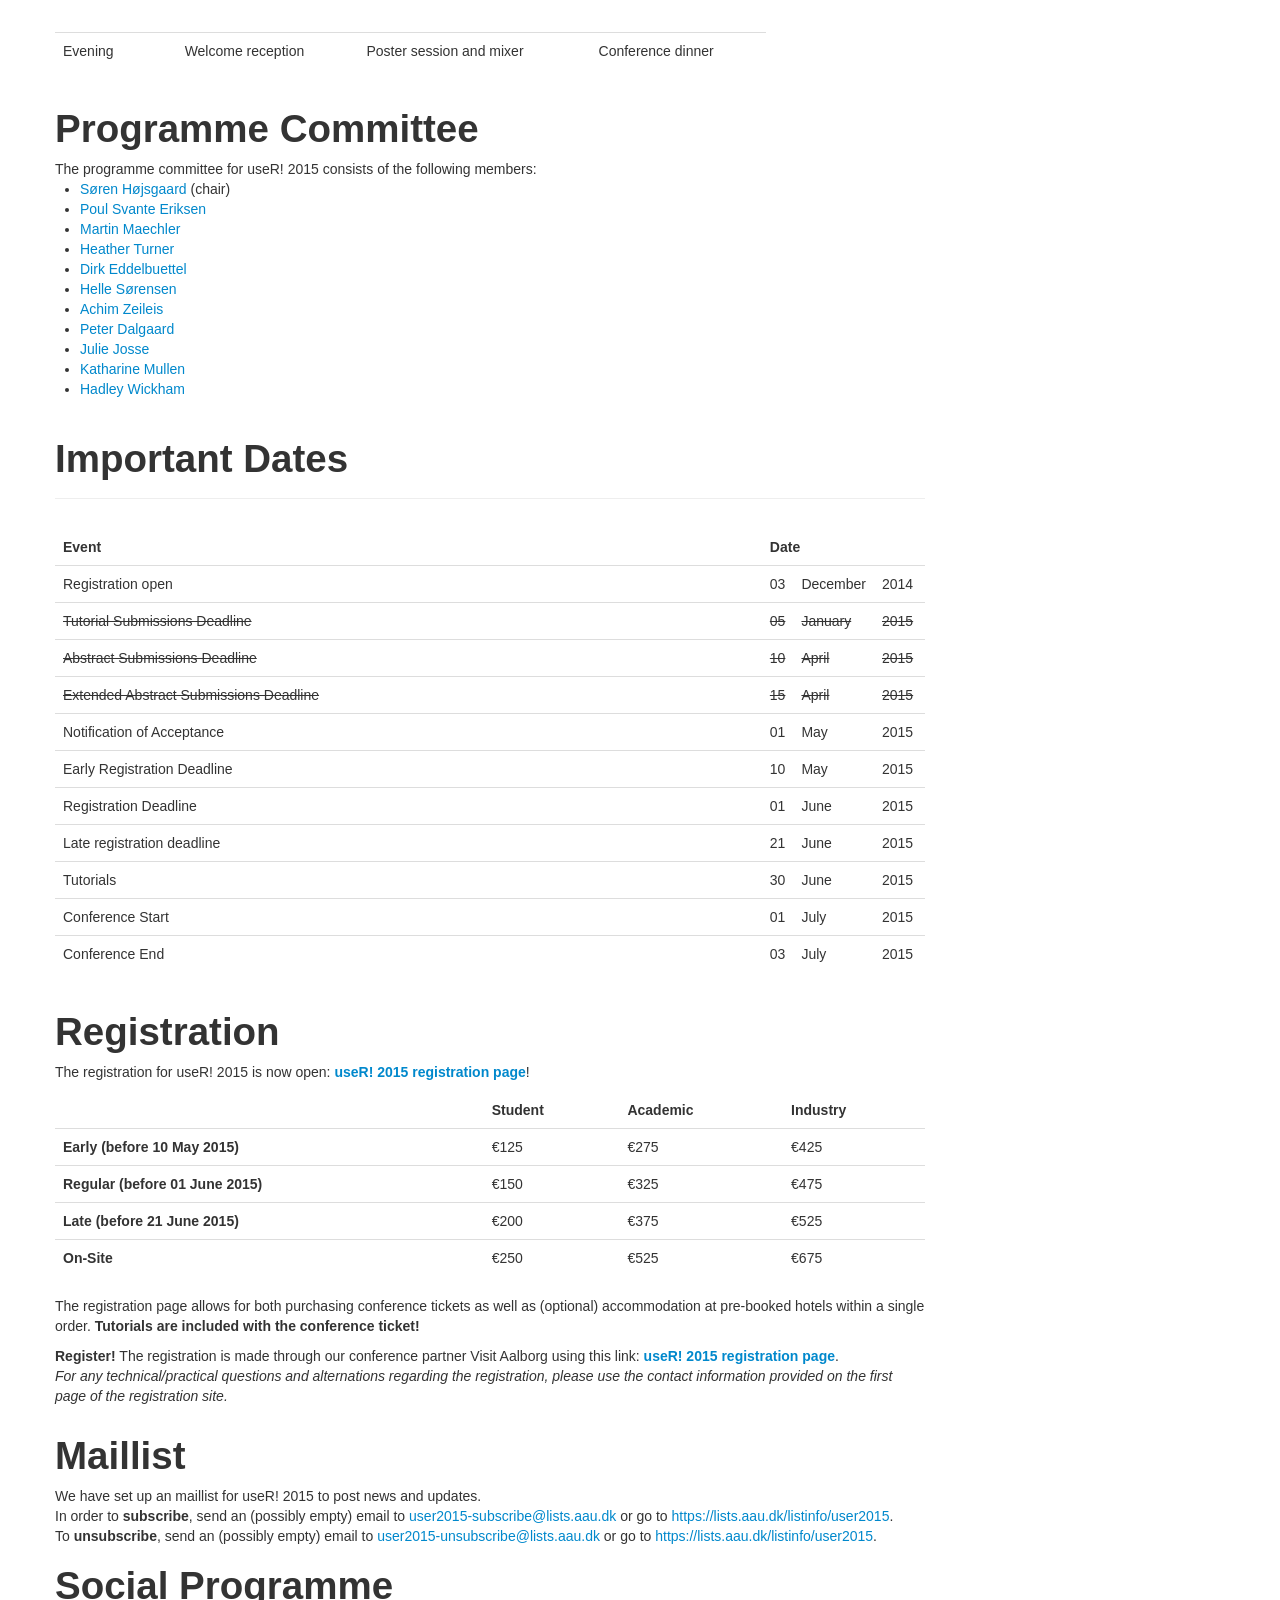
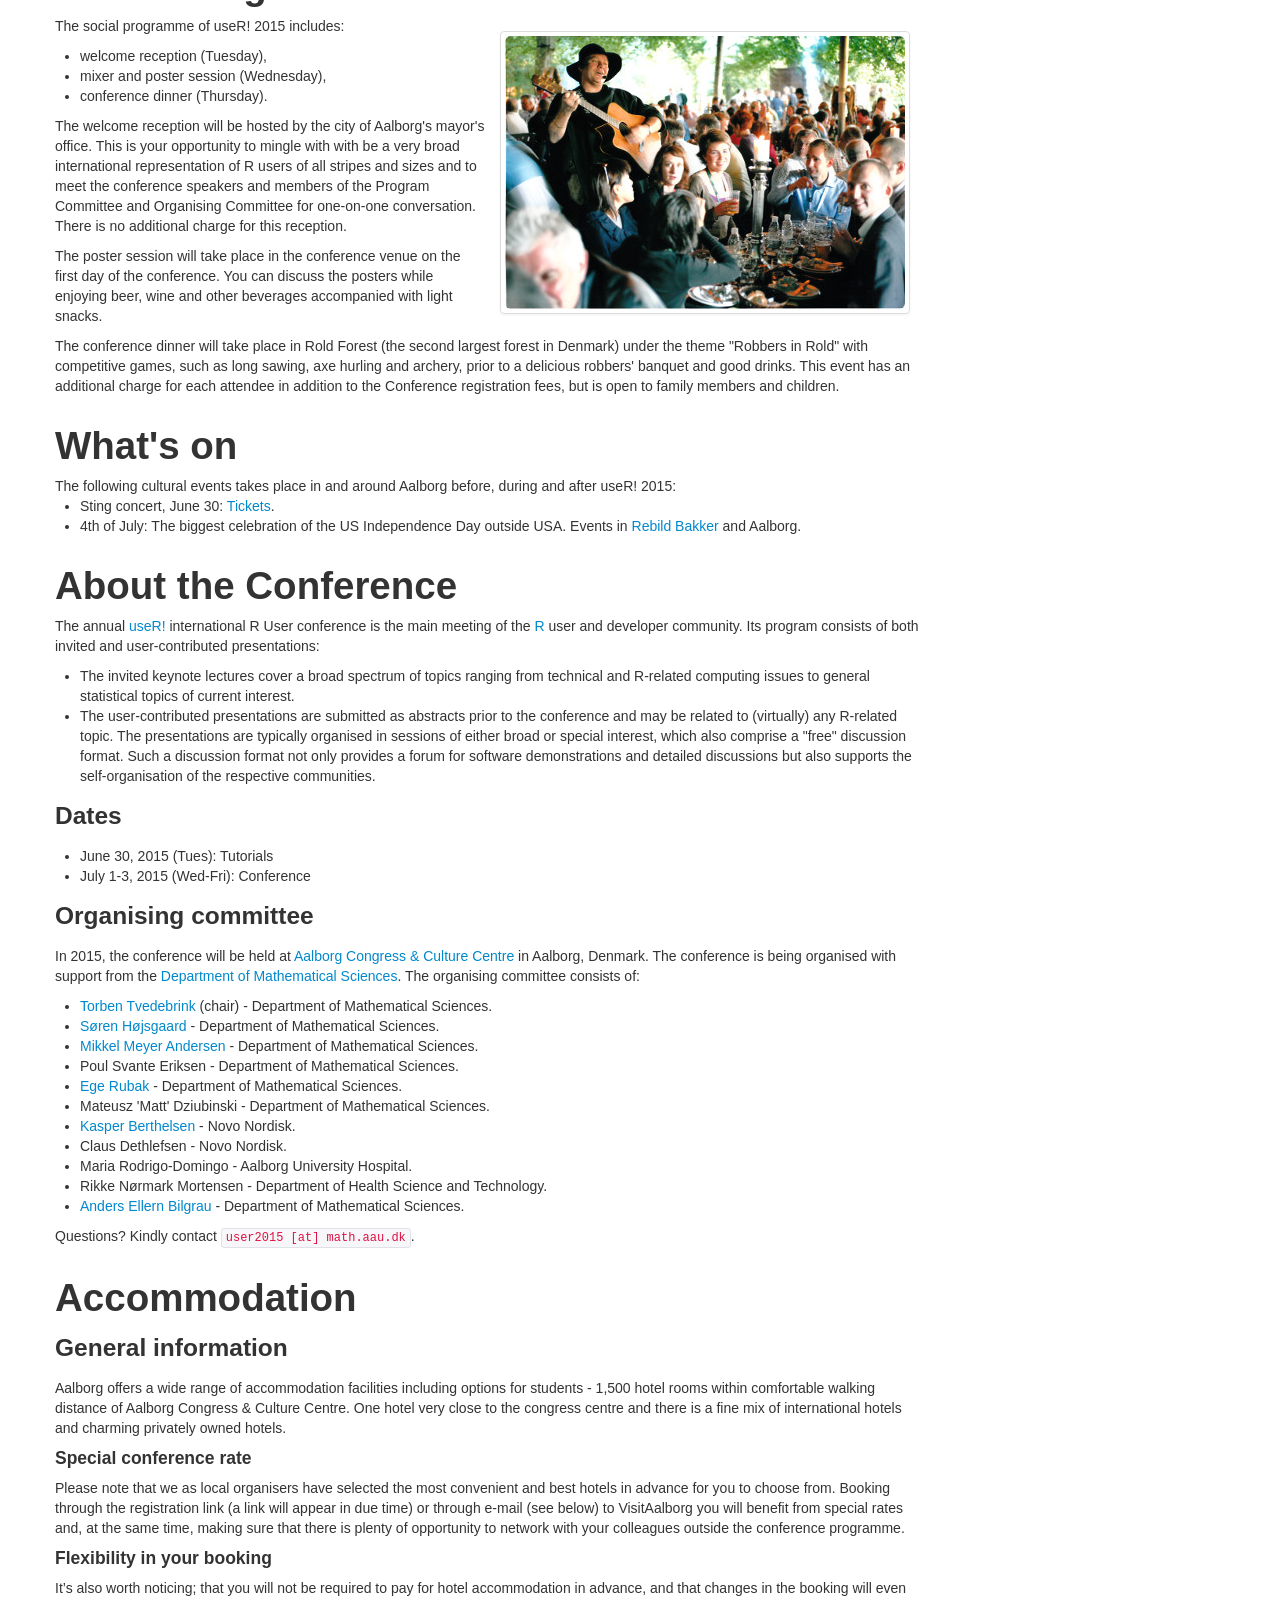
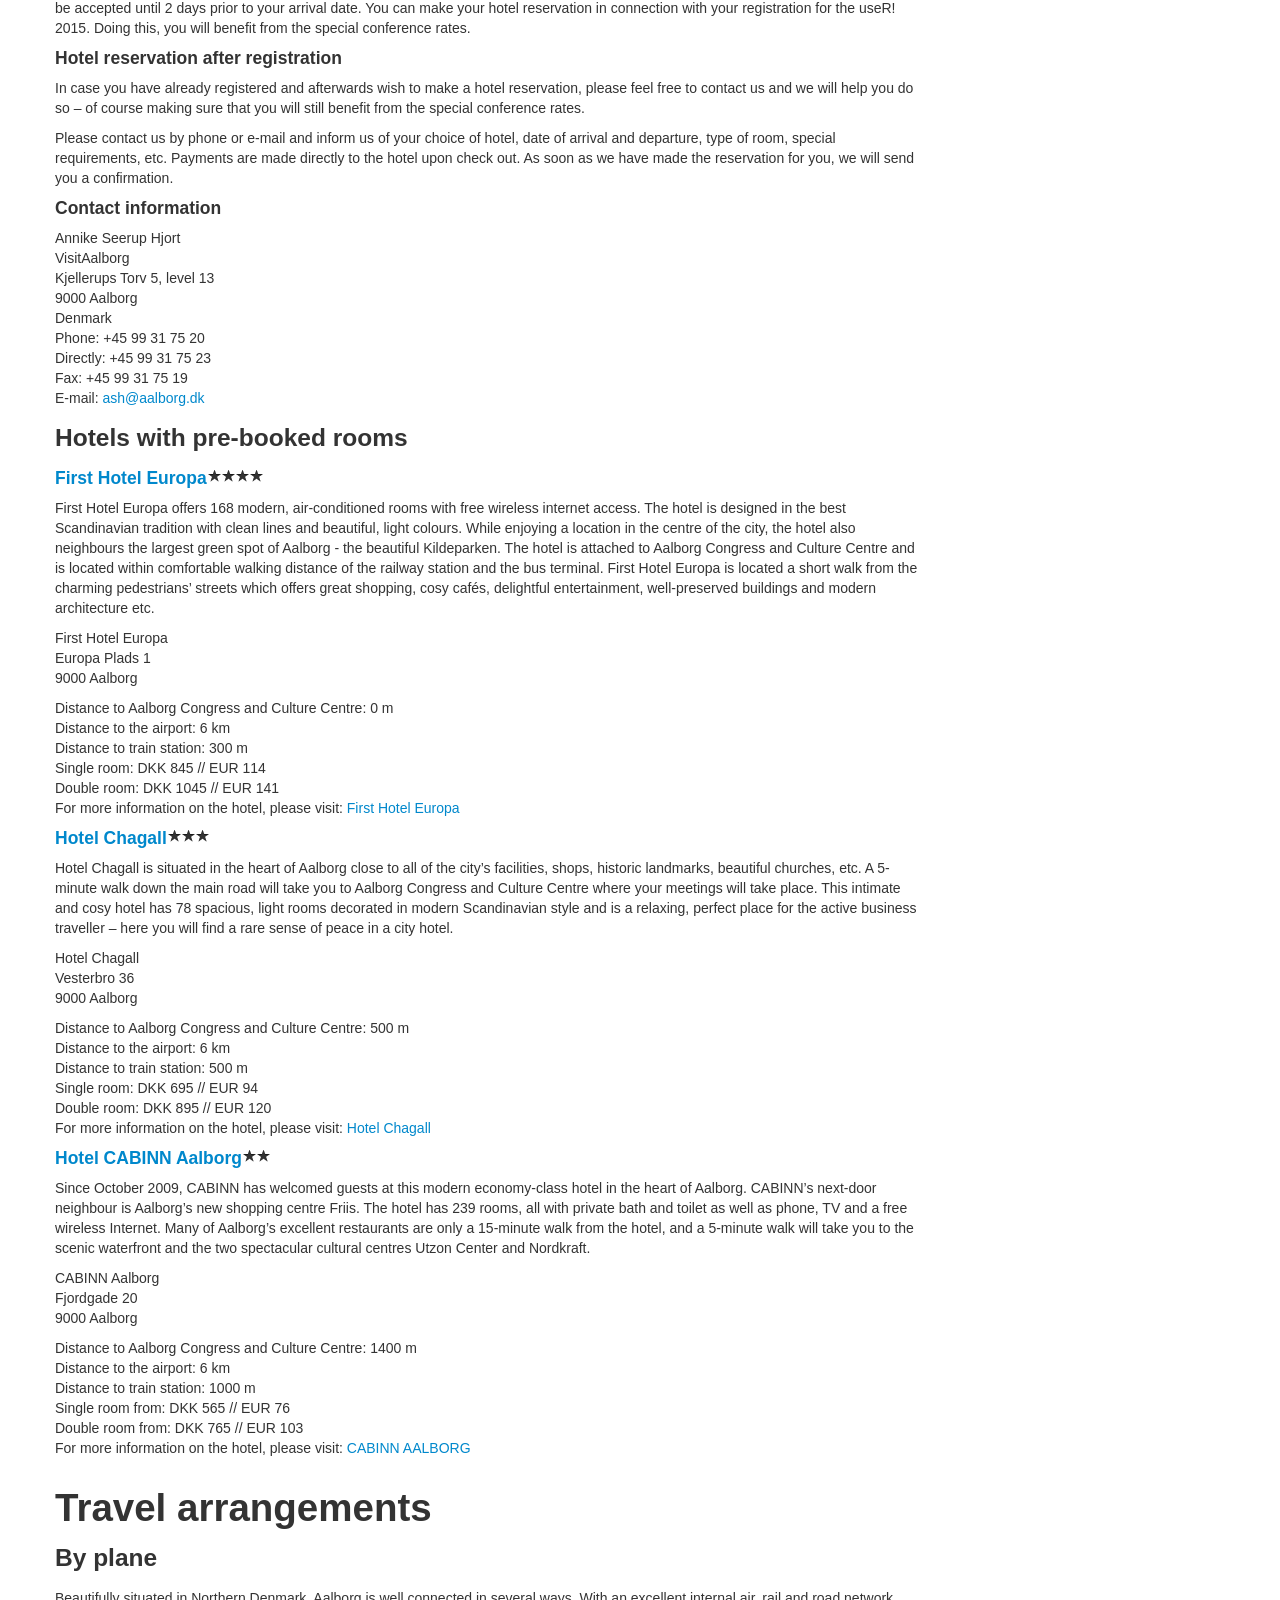
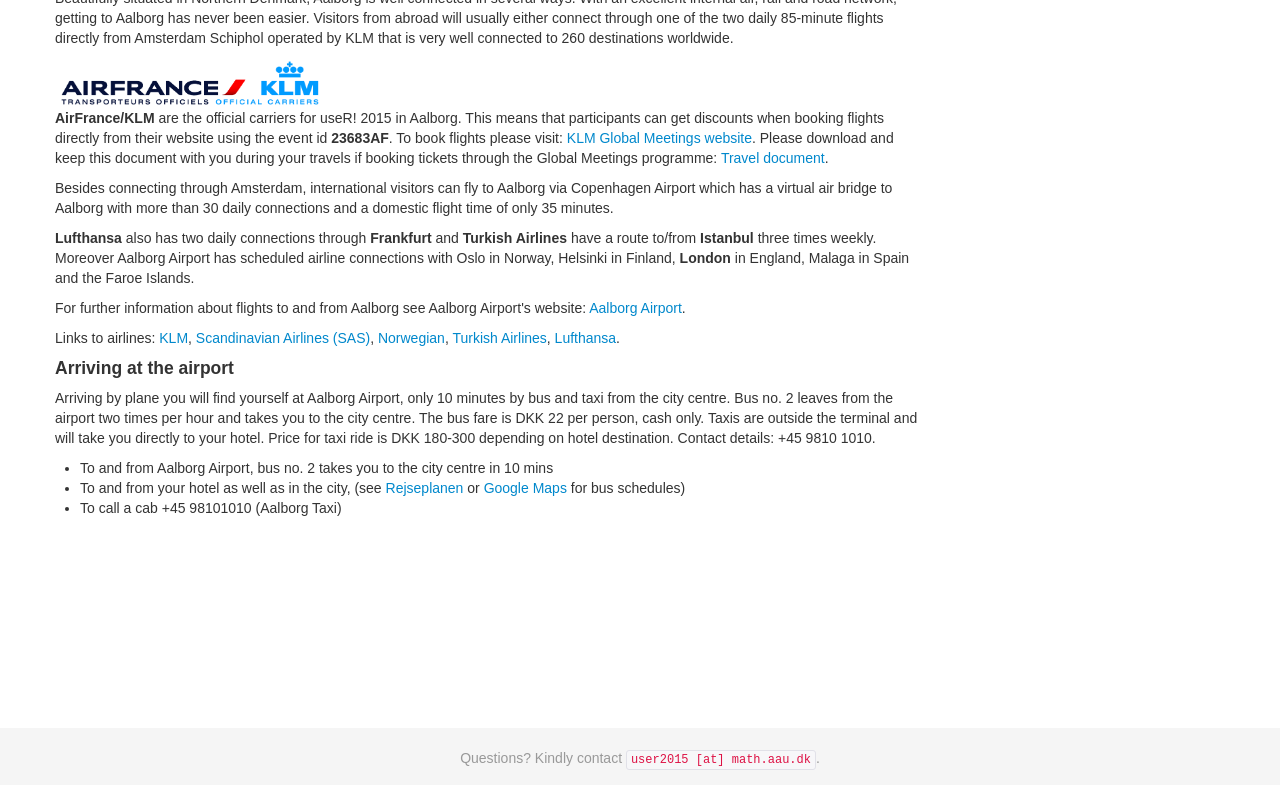
==== commit 672a1df9: "Cambridge" ====
--- a/index.html
+++ b/index.html
@@ -491,6 +491,10 @@
 	      <a href="http://www.crcpress.com/"
 	      target="_blank"><img src="sponsor/crc50.png" alt="CRC
 	      Press"></a>
+
+	      <a href="http://www.cambridge.org/"
+	      target="_blank"><img src="sponsor/Cambridge50.png"
+	      alt="Cambridge University Press"></a>
 	      
 	      <h3>Media</h3>
 	      <a href="http://www.kdnuggets.com"
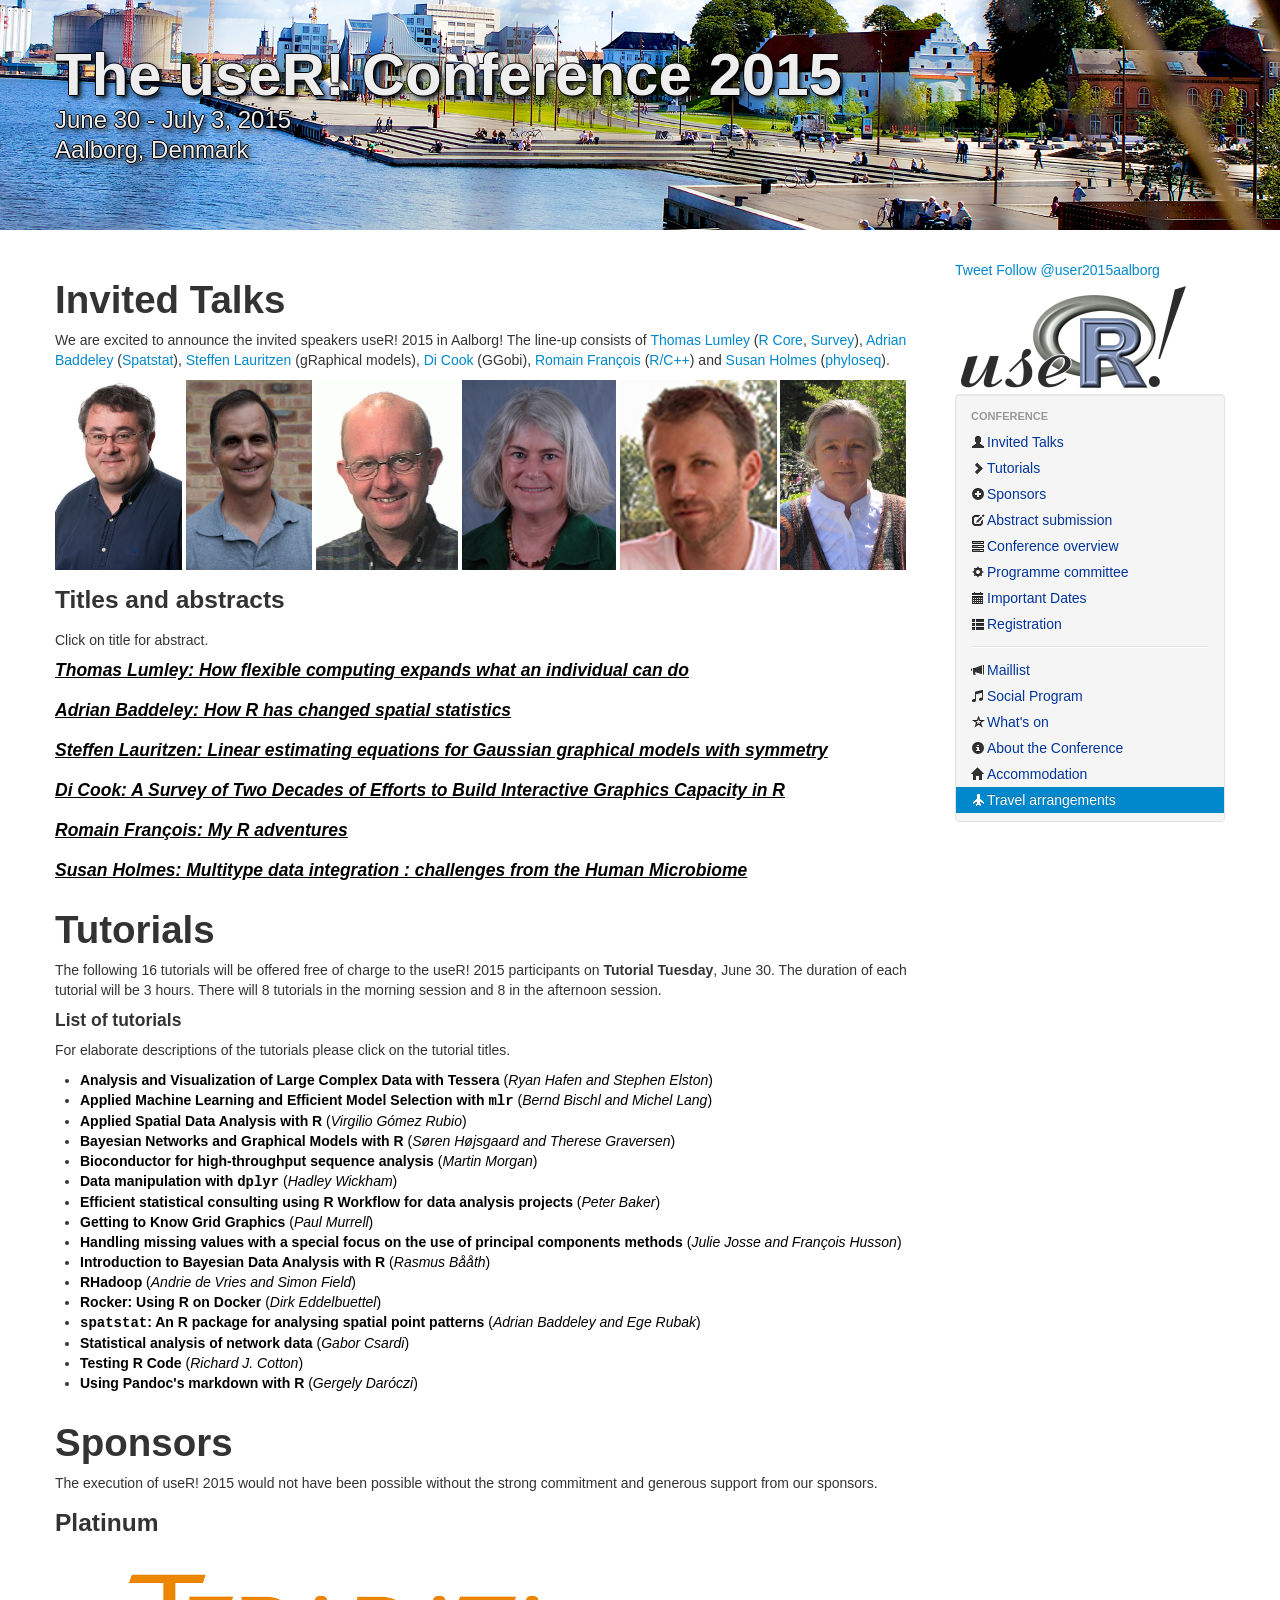
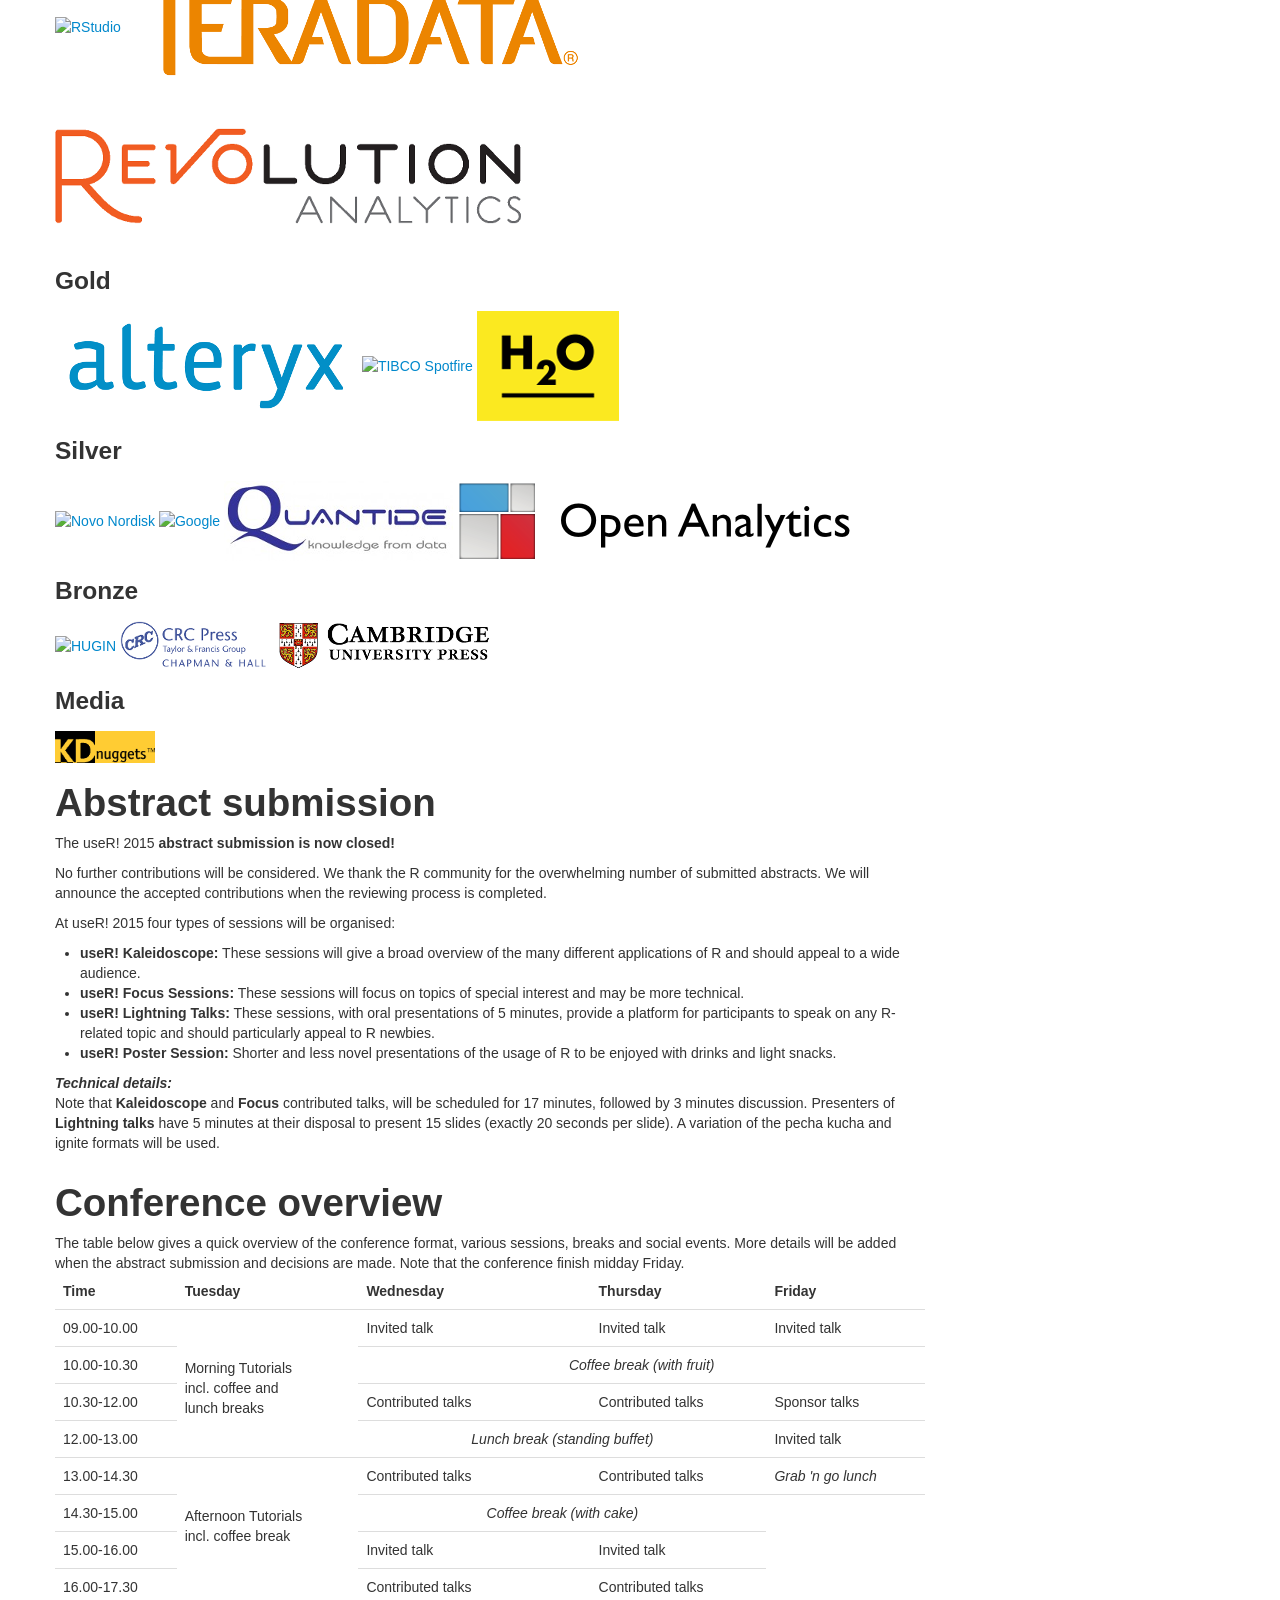
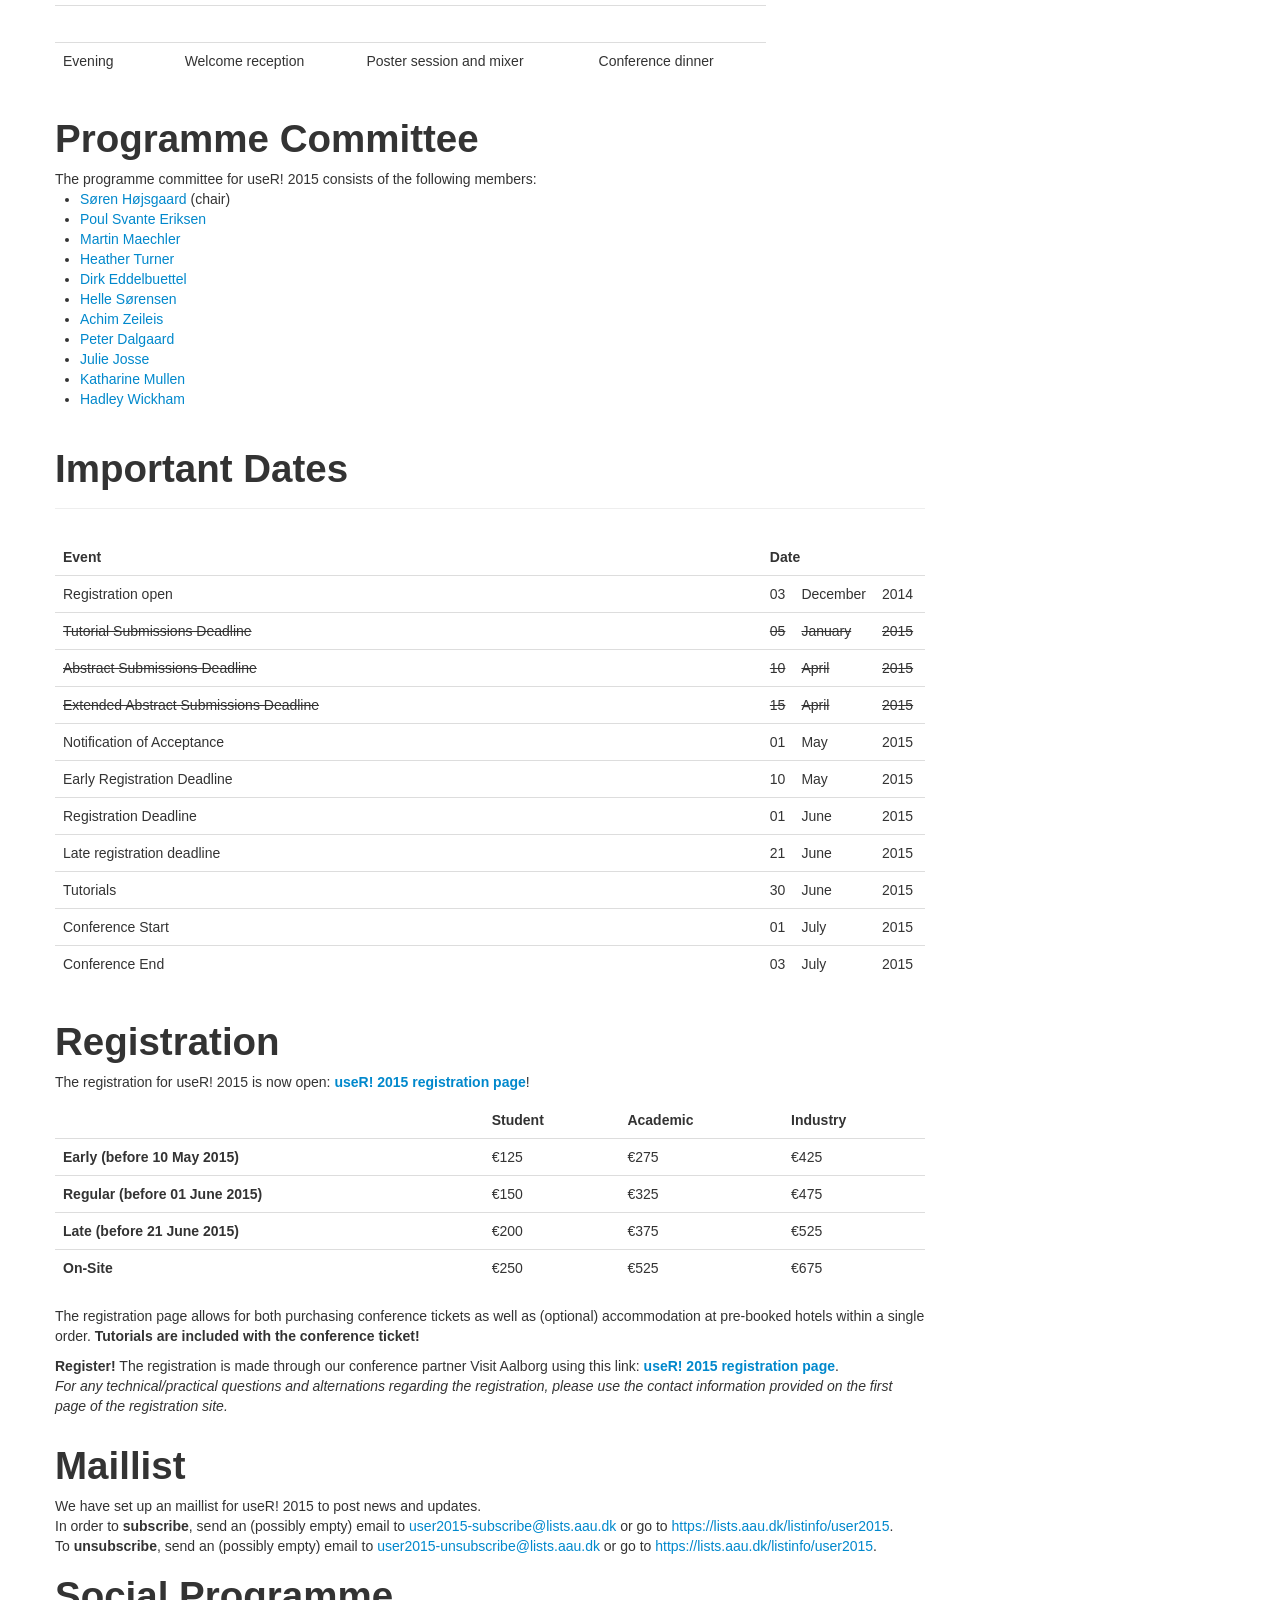
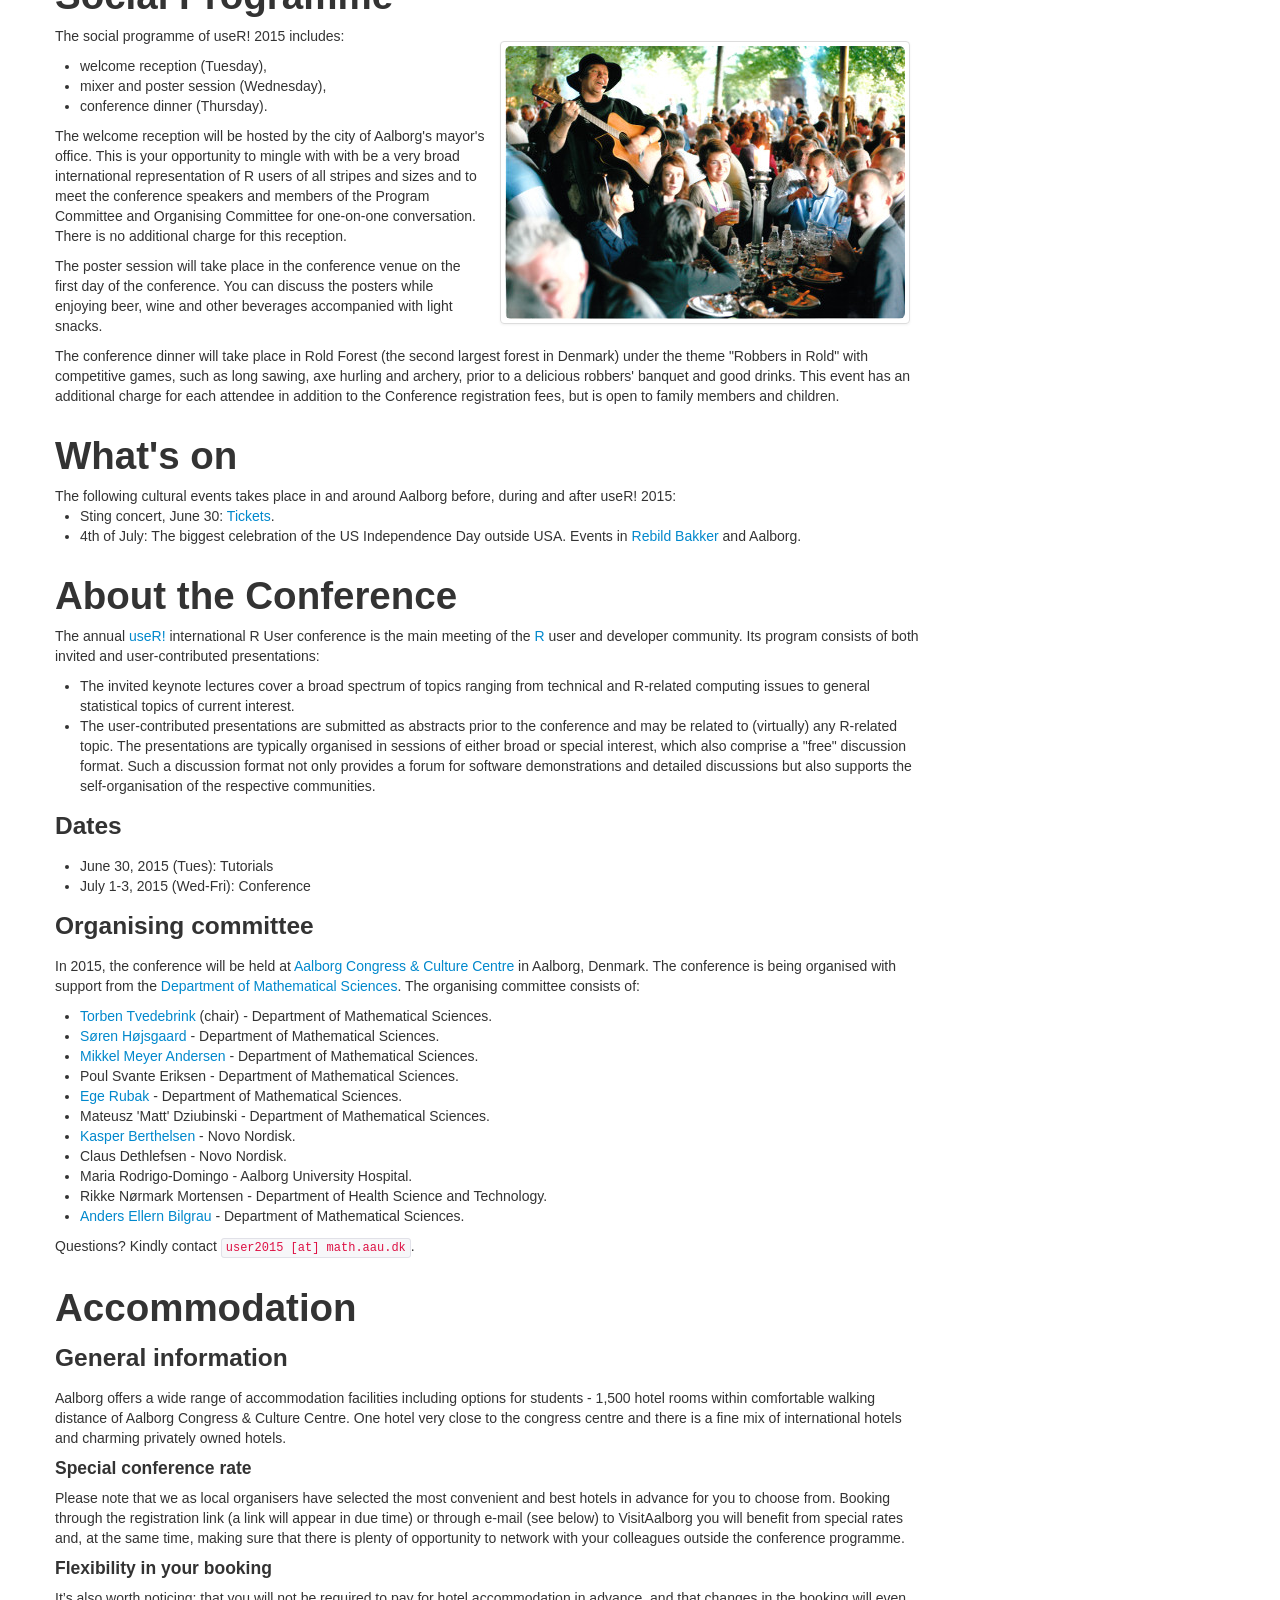
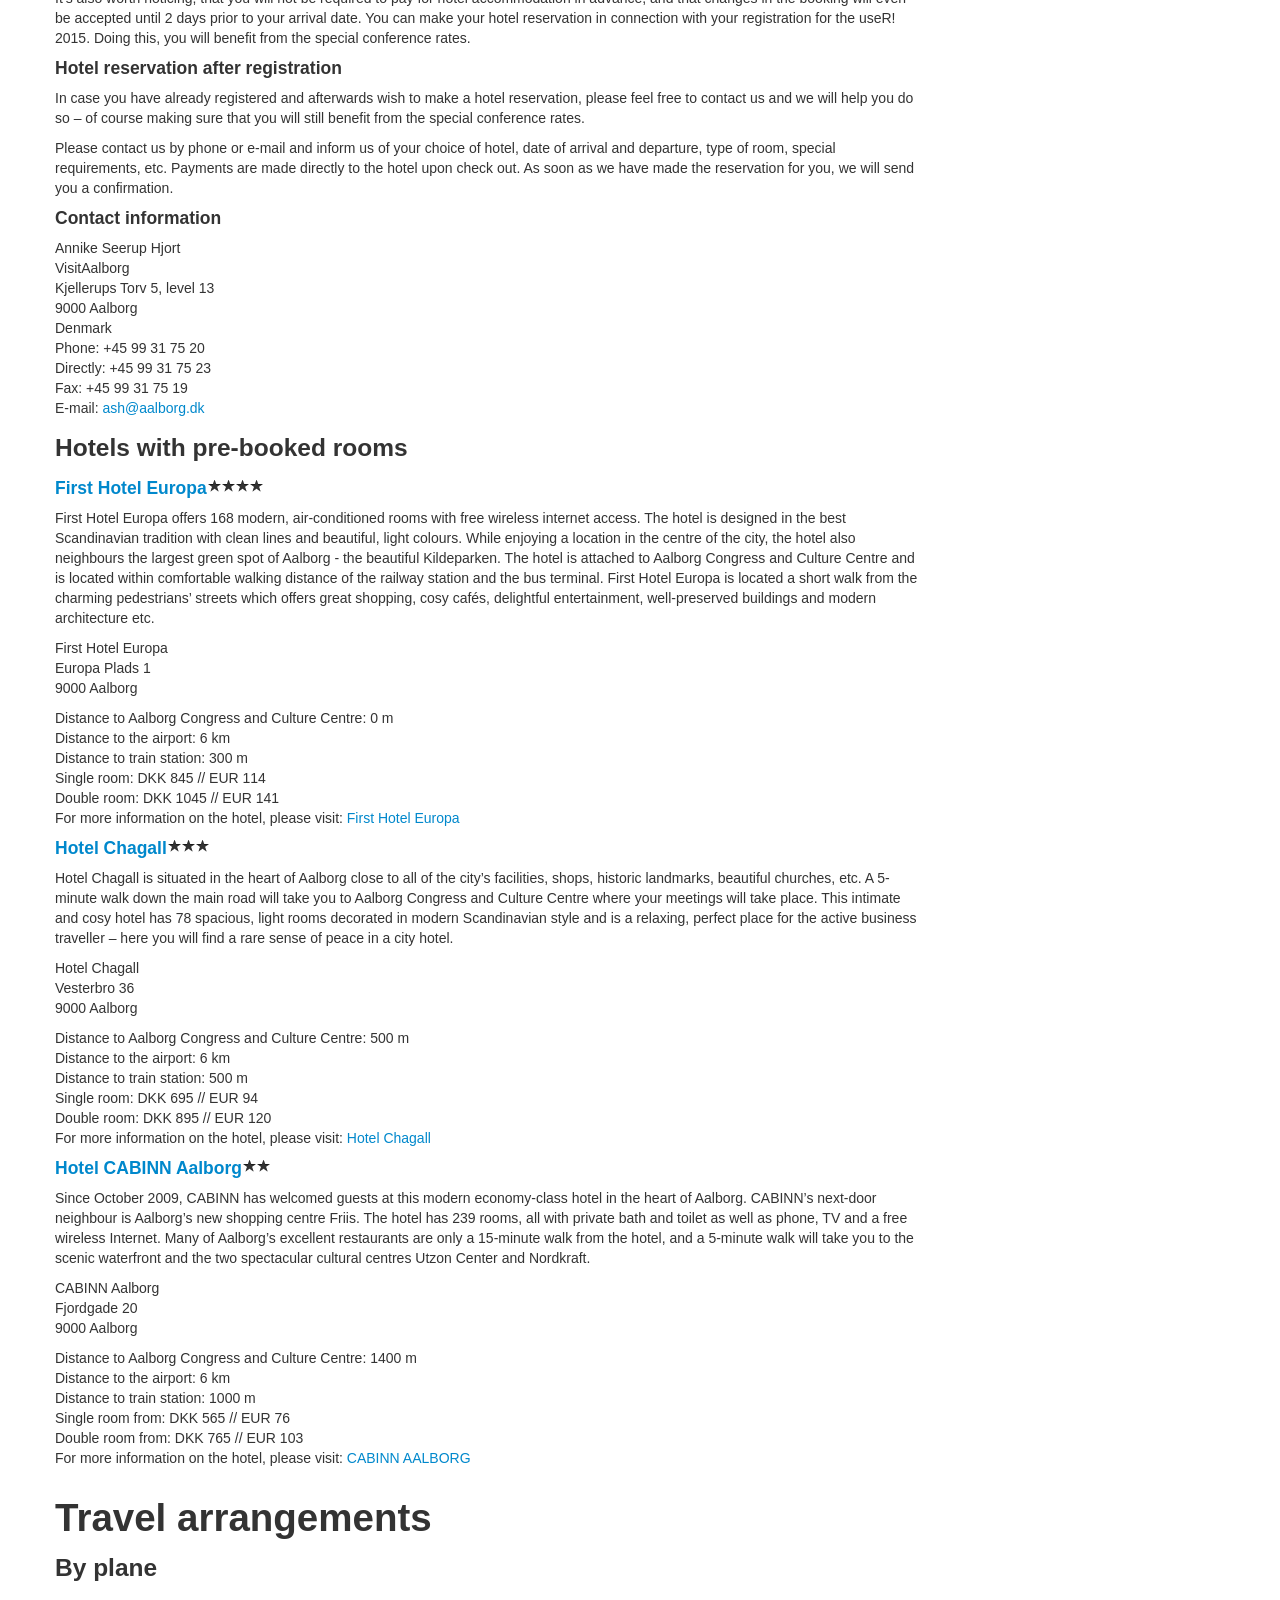
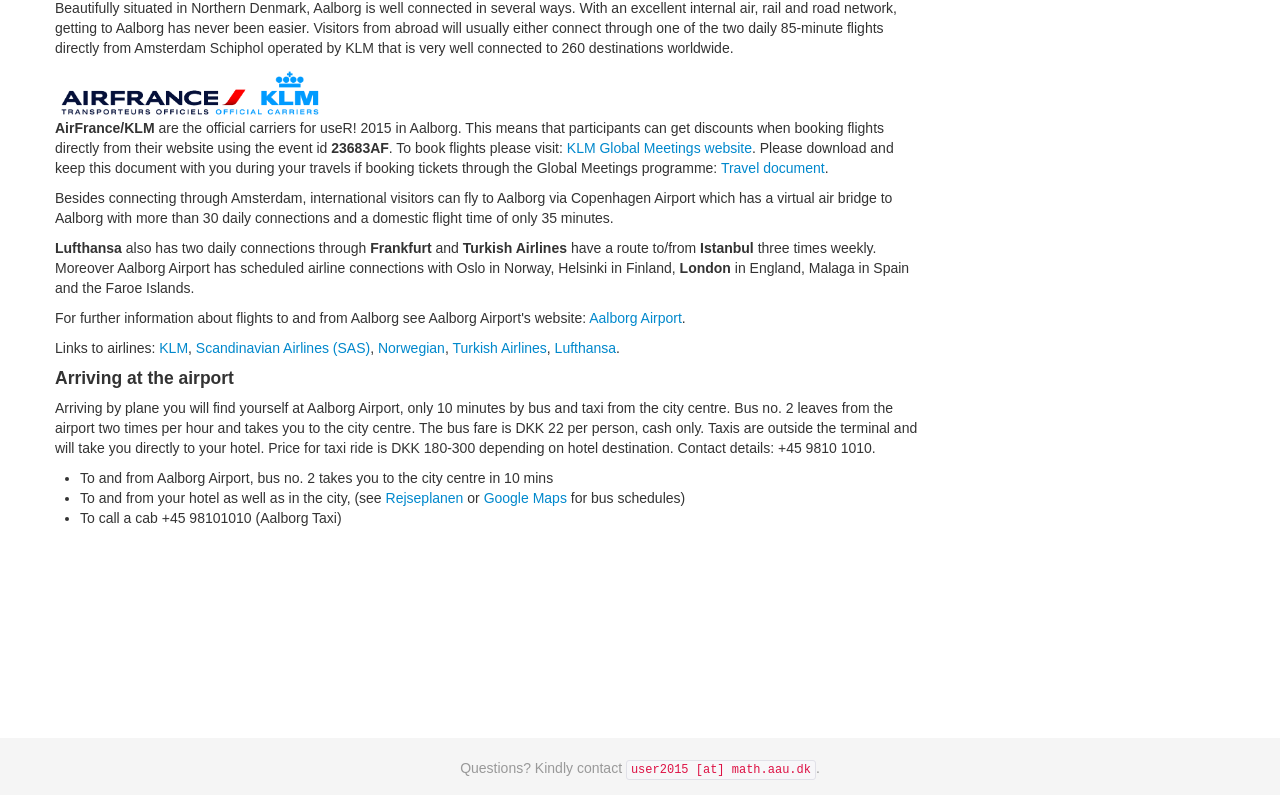
==== commit 9ccc8301: "Tutorial short" ====
--- a/index.html
+++ b/index.html
@@ -411,26 +411,497 @@
 	      June 30. The duration of each tutorial will be 3
 	      hours.  There will 8 tutorials in the morning session
 	      and 8 in the afternoon session.
+
+
 		<h4>List of tutorials</h4>
-		<ul>
-		  <li><b>Analysis and Visualization of Large Complex Data with Tessera</b> (<i>Ryan Hafen and Stephen Elston</i>)</li> 
-		  <li><b>Applied Machine Learning and Efficient Model Selection with <tt>mlr</tt></b> (<i>Bernd Bischl and Michel Lang</i>)</li>  
-		  <li><b>Applied Spatial Data Analysis with R</b> (<i>Virgilio G&oacute;mez Rubio</i>)</li> 
-		  <li><b>Bayesian Networks and Graphical Models with R</b> (<i>S&oslash;ren H&oslash;jsgaard and Therese Graversen</i>)</li> 
-		  <li><b>Bioconductor for high-throughput sequence analysis</b> (<i>Martin Morgan</i>)</li> 
-		  <li><b>Data manipulation with <tt>dplyr</tt></b> (<i>Hadley Wickham</i>)</li> 
-		  <li><b>Efficient statistical consulting using R Workflow for data analysis projects</b> (<i>Peter Baker</i>)</li> 
-		  <li><b>Getting to Know Grid Graphics</b> (<i>Paul Murrell</i>)</li> 
-		  <li><b>Handling missing values with a special focus on the use of principal components methods</b> (<i>Julie Josse and Fran&ccedil;ois Husson</i>)</li> 
-		  <li><b>Introduction to Bayesian Data Analysis with R</b> (<i>Rasmus B&aring;&aring;th</i>)</li> 
-		  <li><b>RHadoop</b> (<i>Andrie de Vries and Simon Field</i>)</li> 
-		  <li><b>Rocker: Using R on Docker</b> (<i>Dirk Eddelbuettel</i>)</li> 
-		  <li><b><tt>spatstat</tt>: An R package for analysing spatial point patterns</b> (<i>Adrian Baddeley and Ege Rubak</i>)</li> 
-		  <li><b>Statistical analysis of network data</b> (<i>Gabor Csardi</i>)</li> 
-		  <li><b>Testing R Code</b> (<i>Richard J. Cotton</i>)</li> 
-		  <li><b>Using Pandoc's markdown with R</b> (<i>Gergely Dar&oacute;czi</i>)</li> 
-		</ul>
-		More elaborate descriptions of the content follow.
+		
+		For elaborate descriptions of the tutorials please
+		click on the tutorial titles.<p>
+
+		<div class="panel-group" id="material-group">
+		  <ul>
+		    <li>
+		      <span class="panel panel-default panel-heading">
+			<a data-toggle="collapse" data-parent="" href="#tessera" style="color: black;">
+			    <b>Analysis and Visualization of Large Complex Data with Tessera</b> (<i>Ryan Hafen and Stephen Elston</i>)</a>
+		      </span>
+		      <div id="tessera" class="panel-collapse collapse panel-body">
+		      <p>Tessera is an open source statistical computing
+		      environment that enables R users to perform deep
+		      analysis of large, complex data sets.  Analysis
+		      can be carried out completely from within the R
+		      environment, making use of all of the thousands
+		      of methods available in R.  Tessera uses the
+		      Divide and Recombine (D&R) approach. In D&R,
+		      data are divided into meaningful subsets,
+		      embarrassingly parallel computations are
+		      performed on the subsets, and results are
+		      combined in a statistically valid manner.  Using
+		      the R datadr package, Tessera provides a simple
+		      interface to distributed parallel back end
+		      computation environments such as Hadoop or
+		      Spark.  Tessera includes a visualization
+		      component, Trelliscope, which provides a D&R
+		      approach for detailed, flexible, and interactive
+		      visualization of large complex data. More
+		      details are available at <a href="http://tessera.io" target="_blank">http://tessera.io</a>.</p>
+		      
+		      In this tutorial, R users will gain hands-on
+		      experience analyzing and visualizing data with
+		      Tessera. The interactive tutorial examples are
+		      small enough to run on a modest shared cluster,
+		      which will be provided. The techniques learned
+		      can be quickly scaled up to a larger cluster for
+		      larger data sets. Attendee-provided laptops with
+		      a modern web browser installed will be required.
+		      </div>		      
+		    </li>
+
+		    <li>
+		      <span class="panel panel-default panel-heading">
+			<a data-toggle="collapse" data-parent="" href="#mlr" style="color: black;">
+			  <b>Applied Machine Learning and Efficient Model Selection with <tt>mlr</tt></b>
+			  (<i>Bernd Bischl and Michel Lang</i>)</a>
+		      </span>
+		      <div id="mlr" class="panel-collapse collapse panel-body">
+			<p>The course will enable the participants to
+			  understand and practically apply the most
+			  important building blocks of machine
+			  learning experiments with the <tt>mlr</tt> package in
+			  supervised and unsupervised machine
+			  learning, i.e. classification, regression,
+			  survival analysis and clustering.</p>
+
+			<p>The <tt>mlr</tt> package allows data
+			  analysts who are neither experts in machine
+			  learning nor seasoned R programmers to
+			  specify complex machine learning experiments
+			  in short, succinct and scalable code.
+			  Experienced programmers, on the other hand,
+			  get to wield a large, well-designed toolbox,
+			  which they can easily customize and extend
+			  to their needs.</p>
+
+			<p>The participants will learn how to perform
+			  basic <tt>mlr</tt> operations like data
+			  import, data preprocessing, model building,
+			  performance evaluation and resampling.
+			  Using these basic building blocks, we will
+			  focus on more advanced topics like
+			  benchmarking, model selection and
+			  hyperparameter tuning. We will also
+			  demonstrate how to easily parallelize the
+			  most time-consuming operations in common
+			  parallel environments.</p>
+
+			<p>The course will end with a short
+			demonstration on how to access the new OpenML
+			server for open machine learning
+			(<a href="http://www.openml.org" target="_blank">http://www.openml.org</a>) which provides a large
+			repository of benchmark data sets and enables
+			reproducible experiments and meta analysis.</p>
+
+			<p>Link for further details can be found on the useR2015 wiki page:
+			  <a href="https://github.com/berndbischl/mlr/wiki/useR-2015-tutorial" target="_blank">https://github.com/berndbischl/mlr/wiki/useR-2015-tutorial</a></p>
+			</div>
+		    </li>
+		    <li>
+		      <span class="panel panel-default panel-heading">
+			<a data-toggle="collapse" data-parent="" href="#appliedspatial" style="color: black;">
+			  <b>Applied Spatial Data Analysis with R</b> (<i>Virgilio G&oacute;mez Rubio</i>)</a>
+		      </span>
+		      <div id="appliedspatial" class="panel-collapse collapse panel-body">
+			<p>
+			  This tutorial is aimed at researchers which
+			  have to deal with the analysis of spatial
+			  data. The tutorial will tackle the problem
+			  of analysing spatial data with the R
+			  programming language. Different types of
+			  spatial data will be covered, such as point
+			  patterns, lattice data and data coming from
+			  irregular measurements of continuous
+			  processes (geostatistics). In addition,
+			  different worked examples will be presented
+			  showing how to proceed with the analysis of
+			  a wide range of spatial data sets.
+			</p>
+			<p>The topics of the course will contain an
+			  introduction to various R packages for the
+			  analysis of spatial data.  This includes
+			  data import/export, data management and
+			  visualisation, and how to fit a broad range
+			  of models for spatial data. The worked
+			  examples will focus on particular real data
+			  sets from Epidemiology, Environmental
+			  Sciences, Ecology, Economics and others.
+			</p>
+			URL: <a href="http://www.uclm.es/profesorado/vgomez/useR2015" target="_blank">http://www.uclm.es/profesorado/vgomez/useR2015</a>
+		      </div>
+		    </li>		 
+		    <li>
+		      <span class="panel panel-default panel-heading">
+			<a data-toggle="collapse" data-parent="" href="#BN" style="color: black;">
+			  <b>Bayesian Networks and Graphical Models with R</b> (<i>S&oslash;ren H&oslash;jsgaard and Therese Graversen</i>)</a>
+		      </span>
+		      <div id="BN" class="panel-collapse collapse panel-body">
+			<p>We introduce Bayesian Networks (BNs) and their implementation in the
+			  gRain package. Topics will include probability propagation in BNs and
+			  aspects of learning BNs from data.</p>
+			<p>Examples from genetics will be used throughout for
+			  illustrative purposes. Moreover, there will be a
+			  running example about building a BN for a medical
+			  diagnosis from real-world data.</p>
+			<p>Attendees are assumed to have a working
+			  understanding of log-linear models for contingency
+			  tables. Relevant literature includes: Højsgaard,
+			  S.; Edwards, D.; Lauritzen, S. (2012): Graphical
+			  models with R, Springer</p>
+		    </div>
+		    </li>
+		    <li>
+		      <span class="panel panel-default panel-heading">
+			<a data-toggle="collapse" data-parent="" href="#bioconductor" style="color: black;">
+			  <b>Bioconductor for high-throughput sequence analysis</b> (<i>Martin Morgan</i>)</a>
+		      </span>
+		      <div id="bioconductor" class="panel-collapse collapse panel-body">
+		    DNA sequence analysis generates large volumes of
+		    data presenting challenging bioinformatic and
+		    statistical problems. This tutorial introduces
+		    established and new Bioconductor
+		    (<a href="http://bioconductor.org"
+		    target="_blank">http://bioconductor.org</a>) 
+		    packages and work flows
+		    for the analysis of sequence data. We learn about
+		    approaches for efficiently manipulating sequences
+		    and alignments, and introduce common work flows
+		    and the unique statistical challenges associated
+		    with 'RNAseq', variant annotation, and other
+		    experiments. The emphasis is on exploratory
+		    analysis, and the analysis of designed
+		    experiments. The workshop will touch on the
+		    Biostrings, ShortRead, GenomicRanges, DESeq2,
+		    VariantAnnotation, and other packages, with short
+		    exercises to illustrate the functionality of each
+		    package.  The goals of the workshop are to: (1)
+		    Gain overall familiarity with Bioconductor
+		    packages for high-throughput sequence analysis,
+		    including Bioconductor vignettes and classes; (2)
+		    Obtain experience running bioninformatic work
+		    flows for data quality assessment, RNA-seq
+		    differential expression, and manipulating variant
+		    call format files; (3) Appreciate the importance
+		    of ranges and range-based manipulation for modern
+		    genomic analysis; and (4) Learn 'best practices'
+		    for working with large data.  The workshop assumes
+		    an intermediate level of familiarity with R, and
+		    basic understanding of biological and
+		    technological aspects of high-throughput sequence
+		    analysis. Participants should come prepared with a
+		    modern wireless-enabled laptop and web browser
+		    installed. This workshop is for professional
+		    bioinformaticians and statisticians intending to
+		    use R / Bioconductor for analysis and
+		    comprehension of high-throughput sequence data.
+		    </div></li>
+
+		    <li>
+		      <span class="panel panel-default panel-heading">
+			<a data-toggle="collapse" data-parent="" href="#dplyr" style="color: black;">
+			  <b>Data manipulation with <tt>dplyr</tt></b> (<i>Hadley Wickham</i>)</a>
+		      </span>
+		      <div id="dplyr" class="panel-collapse collapse panel-body">
+			Data manipulation is a key part of any data
+		    analysis, crucial for interactive exploration and
+		    as a precursor for visualisation and
+		    modelling. The dplyr package makes it easy to
+		    express the most common manipulation operations in
+		    natural way, built around verbs like `filter()`,
+		    `mutate()`, `group_by()` and `summarise()`. In
+		    this tutorial, you'll learn dplyr in an
+		    interactive setting, with plenty of hands-on
+		    activities.</div></li>
+
+		    <li>
+		      <span class="panel panel-default panel-heading">
+			<a data-toggle="collapse" data-parent="" href="#baker" style="color: black;">
+			  <b>Efficient statistical consulting using R Workflow for data analysis projects</b> (<i>Peter Baker</i>)</a>
+		      </span>
+		      <div id="baker" class="panel-collapse collapse panel-body">
+			<p>Many researchers and statistical consultants are
+		    drowning in data. This tutorial provides a
+		    hands-on introduction to strategies for the
+		    workflow of research data management and data
+		    analysis. While loosely based on the manual
+		    approaches of Long (2009) "The Workflow of Data
+		    Analysis Using STATA", a more automated strategy
+		    will be outlined. One approach is to
+		    systematically employ computing tools like 'R',
+		    'git' and 'make' to assist in this process. These
+		    tools will be incorporated into the practical
+			  exercises.</p>
+			<p>R is ideal for automating repetitive tasks since,
+		    in addition to thousands of built-in functions, it
+		    is easy to write your own. Such functions can be
+		    used for diverse tasks such as setting up project
+		    directories and R syntax files, checking data
+		    against code books, repeating custom analyses and
+		    extracting results for reproducible reporting to
+		    HTML, Word or pdf formats. 'make' keeps track of
+		    the dependencies in the process and allows the
+		    workflow to be broken down into smaller chunks
+		    like reading data, checking, analysing and
+		    reporting. Only the updated steps in this workflow
+		    are re-run. Finally, git safely allows analysts to
+		    try new ideas but revert to previous versions of R
+		    scripts or reports without needing multiple
+		    versions.</p></div></li>
+		    <li>
+		      <span class="panel panel-default panel-heading">
+			<a data-toggle="collapse" data-parent="" href="#grid" style="color: black;">
+			  <b>Getting to Know Grid Graphics</b> (<i>Paul Murrell</i>)</a>
+		      </span>
+		      <div id="grid" class="panel-collapse collapse panel-body">
+			<p>The 'grid' graphics package provides a low-level
+		    graphics system for R.  Many R users do not have
+		    direct contact with 'grid', but they regularly
+		    make indirect use of 'grid' whenever they draw a
+		    'lattice' or 'ggplot2' plot.</p>
+			<p>This tutorial will expose the 'grid' graphics
+		    system that is lurking behind higher-level
+		    packages, like 'lattice' and 'ggplot2', and
+		    explore the tools that 'grid' provides to modify,
+		    customise, reuse, and augment those higher-level
+		    plots.  We will learn about the fundamental
+		    concepts in 'grid' graphics---grobs, units, and
+		    viewports---and we will learn functions to
+		    explore, access, and manipulate grobs and
+		    viewports.</p></div></li>
+		    <li>
+		      <span class="panel panel-default panel-heading">
+			<a data-toggle="collapse" data-parent="" href="#missing" style="color: black;">
+			  <b>Handling missing values with a special focus on the use of principal components methods</b> (<i>Julie Josse and Fran&ccedil;ois Husson</i>)</a>
+		      </span>
+		    <div id="missing" class="panel-collapse collapse panel-body">
+		      <p>Handling missing values is certainly the most
+		    thankless task for a practitioner in statistics
+		    but unfortunately it is a very common task.</p>
+		      <p>This tutorial describes and compares several
+		    methods to handle missing values in data sets with
+		    continuous, categorical or mixed
+		    variables. Principal component methods as well as
+		    random forests or methods based on joint or
+		    conditional modelling will be used first to
+		    perform single imputation, but also to perform
+		    multiple imputation to take into account the
+			variability that exists on each imputed value.</p>
+		      <p>The different methods will be illustrated with
+		    numerous examples from different fields such as
+		    genomics (human tumor data), sensometrics (wine
+		    data) and survey (questionnaire data) and we will
+		    use the R packages Amelia, MICE and missMDA.</p></div></li>
+		    <li>
+		      <span class="panel panel-default panel-heading">
+			<a data-toggle="collapse" data-parent="" href="#bayes" style="color: black;">
+			  <b>Introduction to Bayesian Data Analysis with R</b> (<i>Rasmus B&aring;&aring;th</i>)</a> 
+		      </span>
+		      <div id="bayes" class="panel-collapse collapse panel-body">
+			<p>Bayesian data analysis is a powerful technique for
+		    model inference and prediction, and R is the tool
+		    that makes this easy. This tutorial is a general
+		    introduction to Bayesian data analysis using R. It
+		    will cover the basics of Bayesian modeling, both
+		    the theory underpinning it and the practicalities
+		    of doing it in R. The target audience is useRs
+		    with little or no knowledge of Bayesian data
+		    analysis. After the tutorial you should be able to
+		    run simple Bayesian analyzes in R.</p>
+			<p>The tutorial is divided into two parts where each
+		    part consists of a presentation followed by a
+		    hands-on exercise session. Part 1 will introduce
+		    Bayesian modeling from a simulation based
+		    perspective and describe the what? why? and how?
+		    of Bayesian data analysis. Part 2 will focus on R
+		    packages that facilitates specifying and fitting
+		    Bayesian models. The tutorial is very much
+		    introductory in that no prior knowledge of
+		    Bayesian data analysis, or even likelihood based
+		    statistics, is assumed. For the hands-on exercises
+		    it will be necessary for you to know your way
+		    around R and to be comfortable manipulating
+		    vectors and data frames.</p></div></li>
+		    <li>
+		      <span class="panel panel-default panel-heading">
+			<a data-toggle="collapse" data-parent="" href="#RHadoop" style="color: black;">
+			  <b>RHadoop</b> (<i>Andrie de Vries and Simon Field</i>)</a> 
+		      </span>
+		      <div id="RHadoop" class="panel-collapse collapse panel-body">
+		    Using Hadoop for big data is a much-hyped
+		    technology. Originally developed by companies with
+		    web-scale data, Hadoop is increasingly being
+		    evaluated by IT departments in many other
+		    industries.  The R data scientist must know how to
+		    modify algorithms to use of the Hadoop map-reduce
+		    paradigm. Fortunately, R has many features of
+		    functional languages, for example lapply() which
+		    is a simple example of the philosophy of
+		    map-reduce. This makes it comparatively easy for
+		    an R user to understand the map-reduce idea. The
+		    RHadoop project is an abstraction layer around the
+		    Hadoop map-reduce paradigm and HDFS file system,
+		    meaning you can focus on writing R code, rather
+		    than learning Java.  This tutorial introduces
+		    RHadoop to data scientists new to Hadoop. We do a
+		    gentle introduction of terminology, develop the
+		    prototypical word count example, and then
+		    illustrate distributed computing concepts such as
+		    k-means clustering and linear regression on
+		    distributed data.  Prior to the event, we will
+		    publish a virtual machine containing the
+		    Hortonworks Hadoop distribution, complete with R,
+		    the RHadoop packages and an RStudio IDE. This
+		    makes it easy for students to get set up and
+		    practise. We also plan to provision a Microsoft
+		    Azure Hadoop cluster to use on the day.</div></li>
+		    <li>
+		      <span class="panel panel-default panel-heading">
+			<a data-toggle="collapse" data-parent="" href="#rocker" style="color: black;">
+			  <b>Rocker: Using R on Docker</b> (<i>Dirk Eddelbuettel</i>)</a> 
+		      </span>
+		      <div id="rocker" class="panel-collapse collapse panel-body">
+			<p>Docker is emerging as a key technology which
+		    provides containers: easily deployable
+		    environments which are standardized, easy to share
+		    and reuse, highly portable while being light on
+		    resource usage. Docker is ideal for building,
+		    testing and deploying code---as well as for
+		    providing reproducible environments. Docker also
+		    provides hub.docker.com, a container hosting and
+		    build service interfacing Github.</p>
+			<p>The Rocker project provides the default R image
+		    for Docker as well as a number of containers
+		    extending it: use of R-devel, an RStudio instance,
+		    a container full of Hadleyverse packages and more.</p>
+			<p>The tutorial introduces basic interactive Docker
+		    use via the popular RStudio Server container,
+		    along with an introduction to committing, pushing
+		    and pulling containers. A focus on command-line
+		    mode examines Docker use in more detail, including
+		    how to share files between the host machine and
+		    the Docker instance. Finally, writing and
+		    modifying Dockerfiles for both local use and
+		    Docker Hub uploads will be discussed based on
+		    several examples from the more advanced Rocker
+		    containers.</p>
+			<p>
+		    More information is available at the
+		    <a href="https://github.com/rocker-org/rocker/wiki">Rocker
+		    wiki</a></p></div></li>
+		    <li>
+		      <span class="panel panel-default panel-heading">
+			<a data-toggle="collapse" data-parent="" href="#spatstat" style="color: black;">
+			  <b><tt>spatstat</tt>: An R package for analysing spatial point patterns</b> (<i>Adrian Baddeley and Ege Rubak</i>)</a> 
+		      </span>
+		      <div id="spatstat" class="panel-collapse collapse panel-body">
+		    This tutorial will enable participants to analyse
+		    spatial point pattern data using the contributed
+		    package spatstat. We introduce basic principles,
+		    provide an overview of the package, and go through
+		    the steps of a complete statistical analysis of
+		    point pattern data. Steps include: calculating and
+		    plotting exploratory summaries; fitting Poisson,
+		    Cox, and Gibbs point process models; validating
+		    and critiquing fitted models.  Basic familiarity
+		    with R and elementary statistical concepts is
+		    required, but no prior knowledge of spatial point
+		    pattern analysis is assumed, so the tutorial is
+		    well suited for newcomers to the field of spatial
+		    statistics.  The package has grown a lot over the
+		    last few years, so current spatstat users wanting
+		    a brush-up are also encouraged to participate.</div></li>
+		    <li>
+		      <span class="panel panel-default panel-heading">
+			<a data-toggle="collapse" data-parent="" href="#network" style="color: black;">
+			  <b>Statistical analysis of network data</b> (<i>Gabor Csardi</i>)</a> 
+		      </span>
+		      <div id="network" class="panel-collapse collapse panel-body">
+			<p>Analysis of networks is a popular area, because of
+		    the abundance of network data, and recent
+		    methodological developments. We will cover 280
+		    years of networks, from Euler to Graphons, through
+		    a number of mathematical, algorithmic and
+		    statistical methods.</p>
+
+			Topics:
+		    <ul>
+		    <li>Why networks are interesting and important.</li>
+		    <li>Manipulating them, conversions between formats.</li>
+		    <li>Paths, searches, flows, cuts and cohesive groups.</li>
+		    <li>Centrality, from classic to spectral measures.</li>
+		    <li>Visualization, with various packages (e.g. DiagrammeR) and external tools.
+		      Visualization of large graphs using community detection.</li>
+		    <li>Finding groups in networks, community detection.</li>
+		    <li>Random graphs and their use. Classic models, stochastic block models, mixed
+		      membership stochastic block models.</li>
+		    <li>Statistical methods: embeddings, graphlets, graphons.</li>
+		    <li>Temporal networks and change-point detection.</li>
+		    </ul>
+
+			<p>For most of the tutorial we will use the igraph R package. Example
+		    code and data sets will be available to participants.</p>
+
+			<p>Target audience: statisticians and data scientists
+		    unsure what to do with their network data, or how
+		    to do it with R. Anyone wanting to get a quick
+		    taste of current network methods and tools.</p>
+
+			<p>Background knowledge required: basic R skills, at the level of any
+		    decent introductory R textbook. All network concepts will be
+		    explained.</p></div></li>
+
+		    <li>
+		      <span class="panel panel-default panel-heading">
+			<a data-toggle="collapse" data-parent="" href="#test" style="color: black;">
+			  <b>Testing R Code</b> (<i>Richard J. Cotton</i>)</a> 
+		      </span>
+		      <div id="test" class="panel-collapse collapse panel-body">
+		    The tutorial aims to educate participants in three things:
+		    <ol>
+		      <li>How to write R code that is easy to test and maintain.</li>
+		      <li>How to perform run-time testing using the assertive package.</li>
+		      <li>How to perform development-time testing using the testthat package.</li>
+		    </ol>
+
+		    Topics include:
+		    <ul>
+		      <li>understanding software development principles like "Don't Repeat Yourself" and "Fail Early, Fail Often".</li>
+		      <li>writing good warnings and error messages</li>
+		      <li>what an assertion is, and how and where to write one</li>
+		      <li>as above, but for unit tests</li>
+		      <li>packaging tests</li>
+		    </ul>
+
+		    Basic R skills are needed: you need experience in
+		    writing your own functions.  The unit testing
+		    section is mostly applicable to package
+		    developers, but no experience in this is assumed.
+		    There will be lots of practical examples.</div></li>
+
+		    <li>
+		      <span class="panel panel-default panel-heading">
+			<a data-toggle="collapse" data-parent="" href="#pandoc" style="color: black;">
+			  <b>Using Pandoc's markdown with R</b> (<i>Gergely Dar&oacute;czi</i>)</a> 
+		      </span>
+		      <div id="pandoc" class="panel-collapse collapse panel-body">
+		    Markdown is getting more and more popular among R users, especially in
+		    literate programming and report generation. This tutorial will start
+		    with a quick introduction on formatting text with markdown syntax
+		    outside of R, then I will concentrate on how to create textual reports
+		    with e.g. kintr, Sweave or brew. After these warm-up exercises, we can
+		    start producing complex markdown documents inside of R, then transform
+		    those to various file formats, such as PDF, HTML, odt or docx. No
+		    previous knitr or markdown knowledge is required to attend.</div></li>
+		  </ul>
+		</div>
 	    </section>
  
 	    <section id="sponsor">
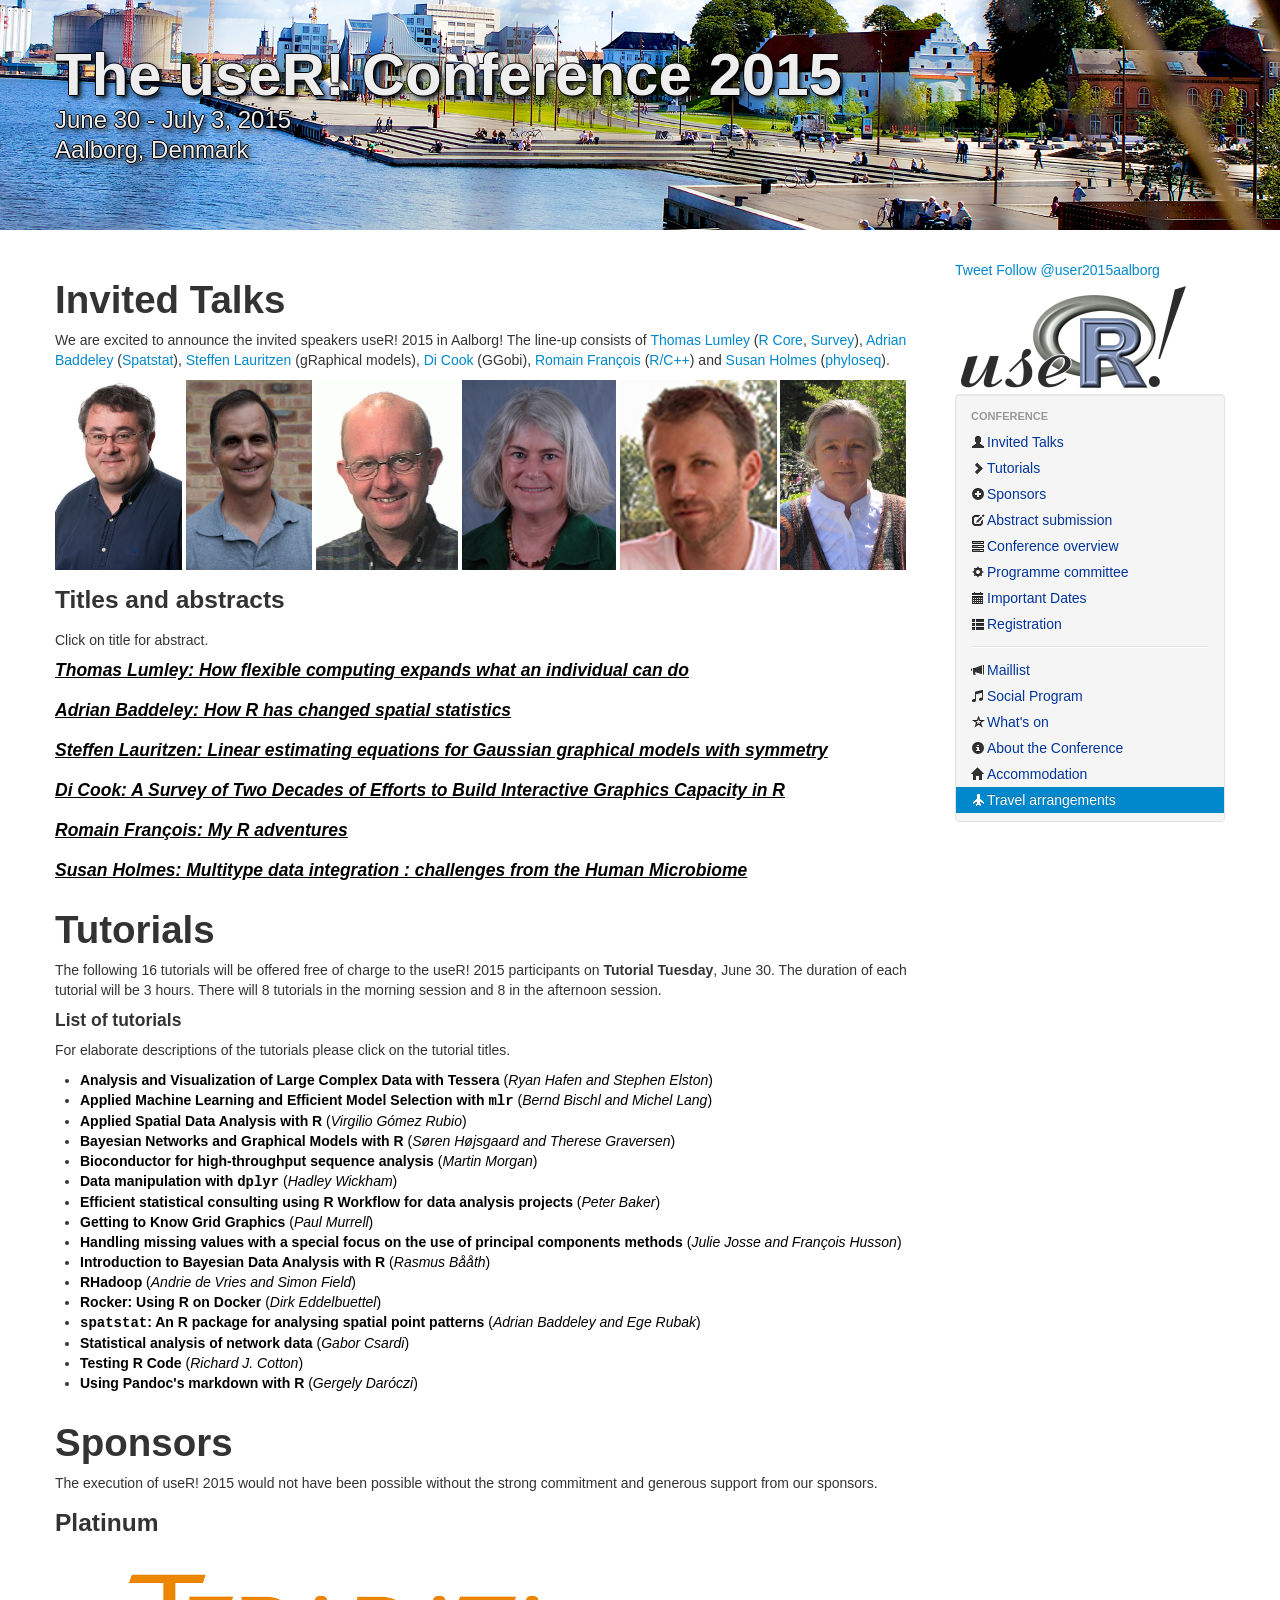
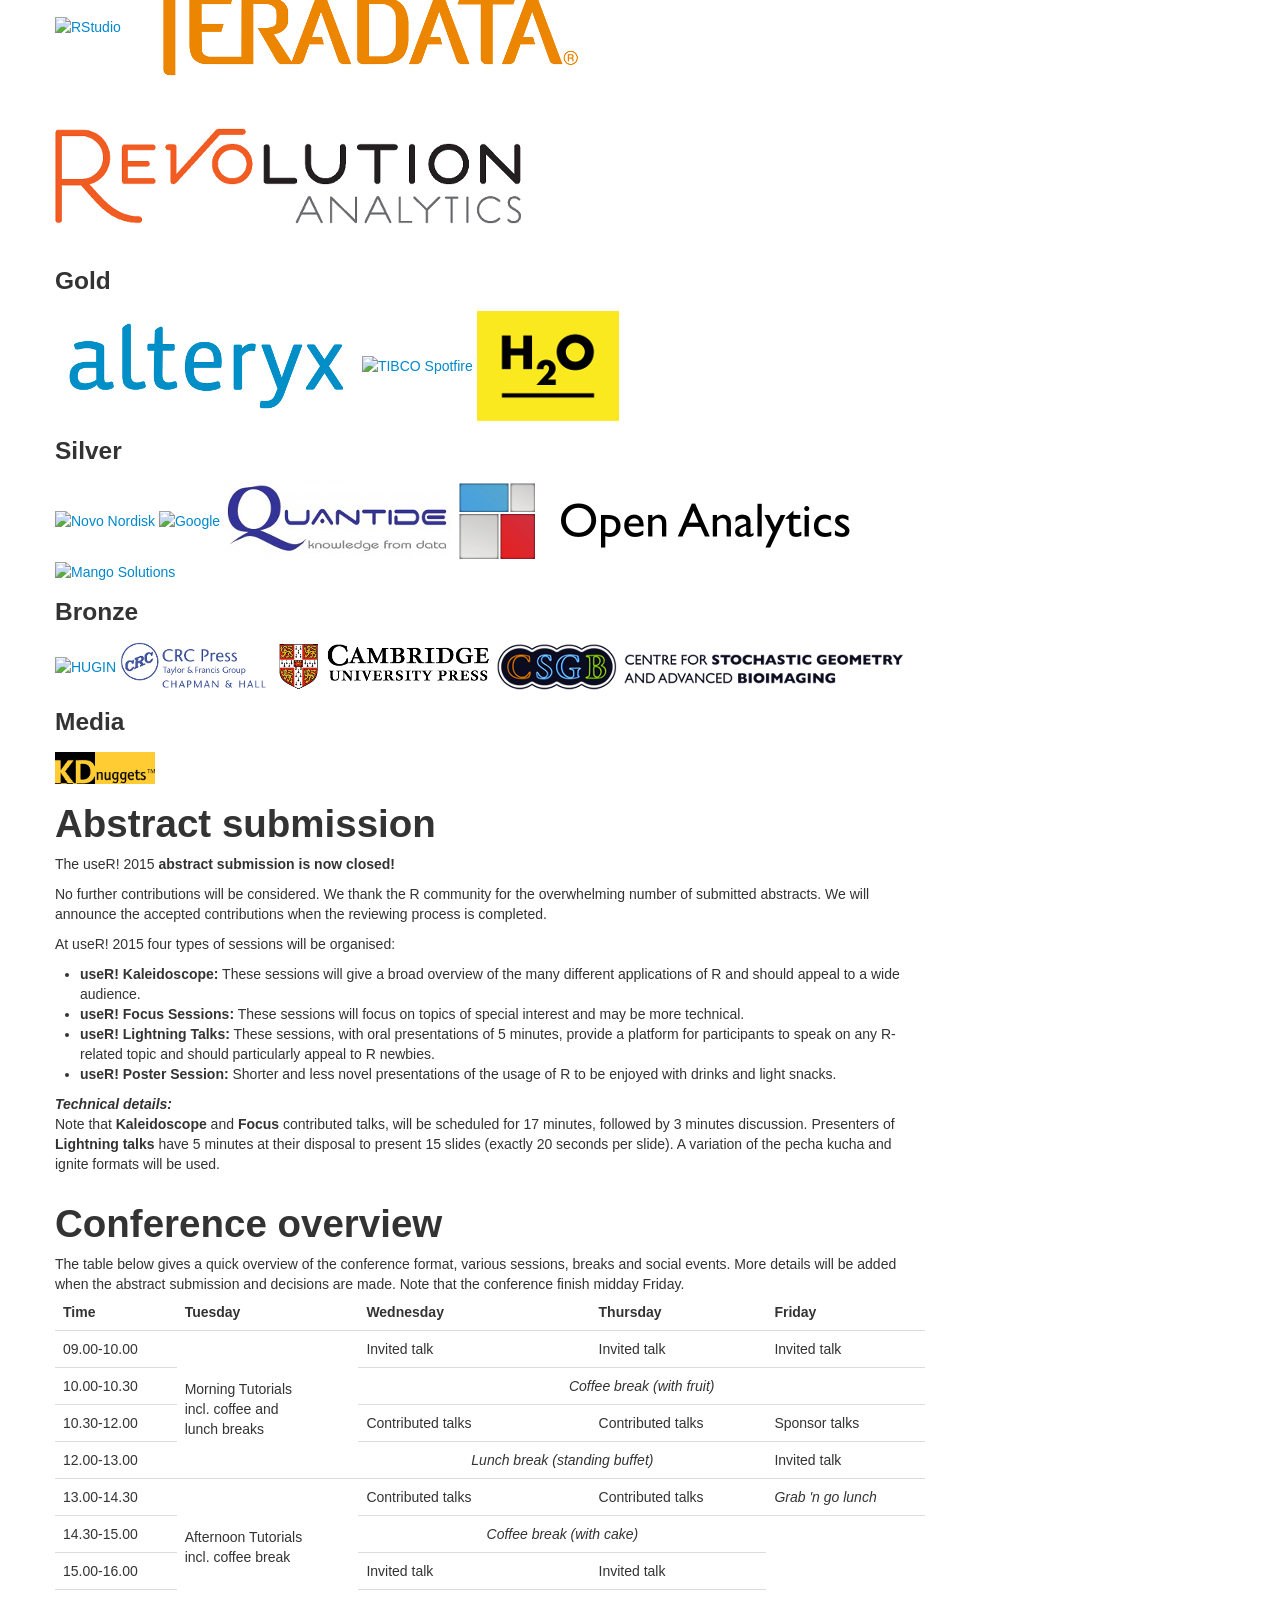
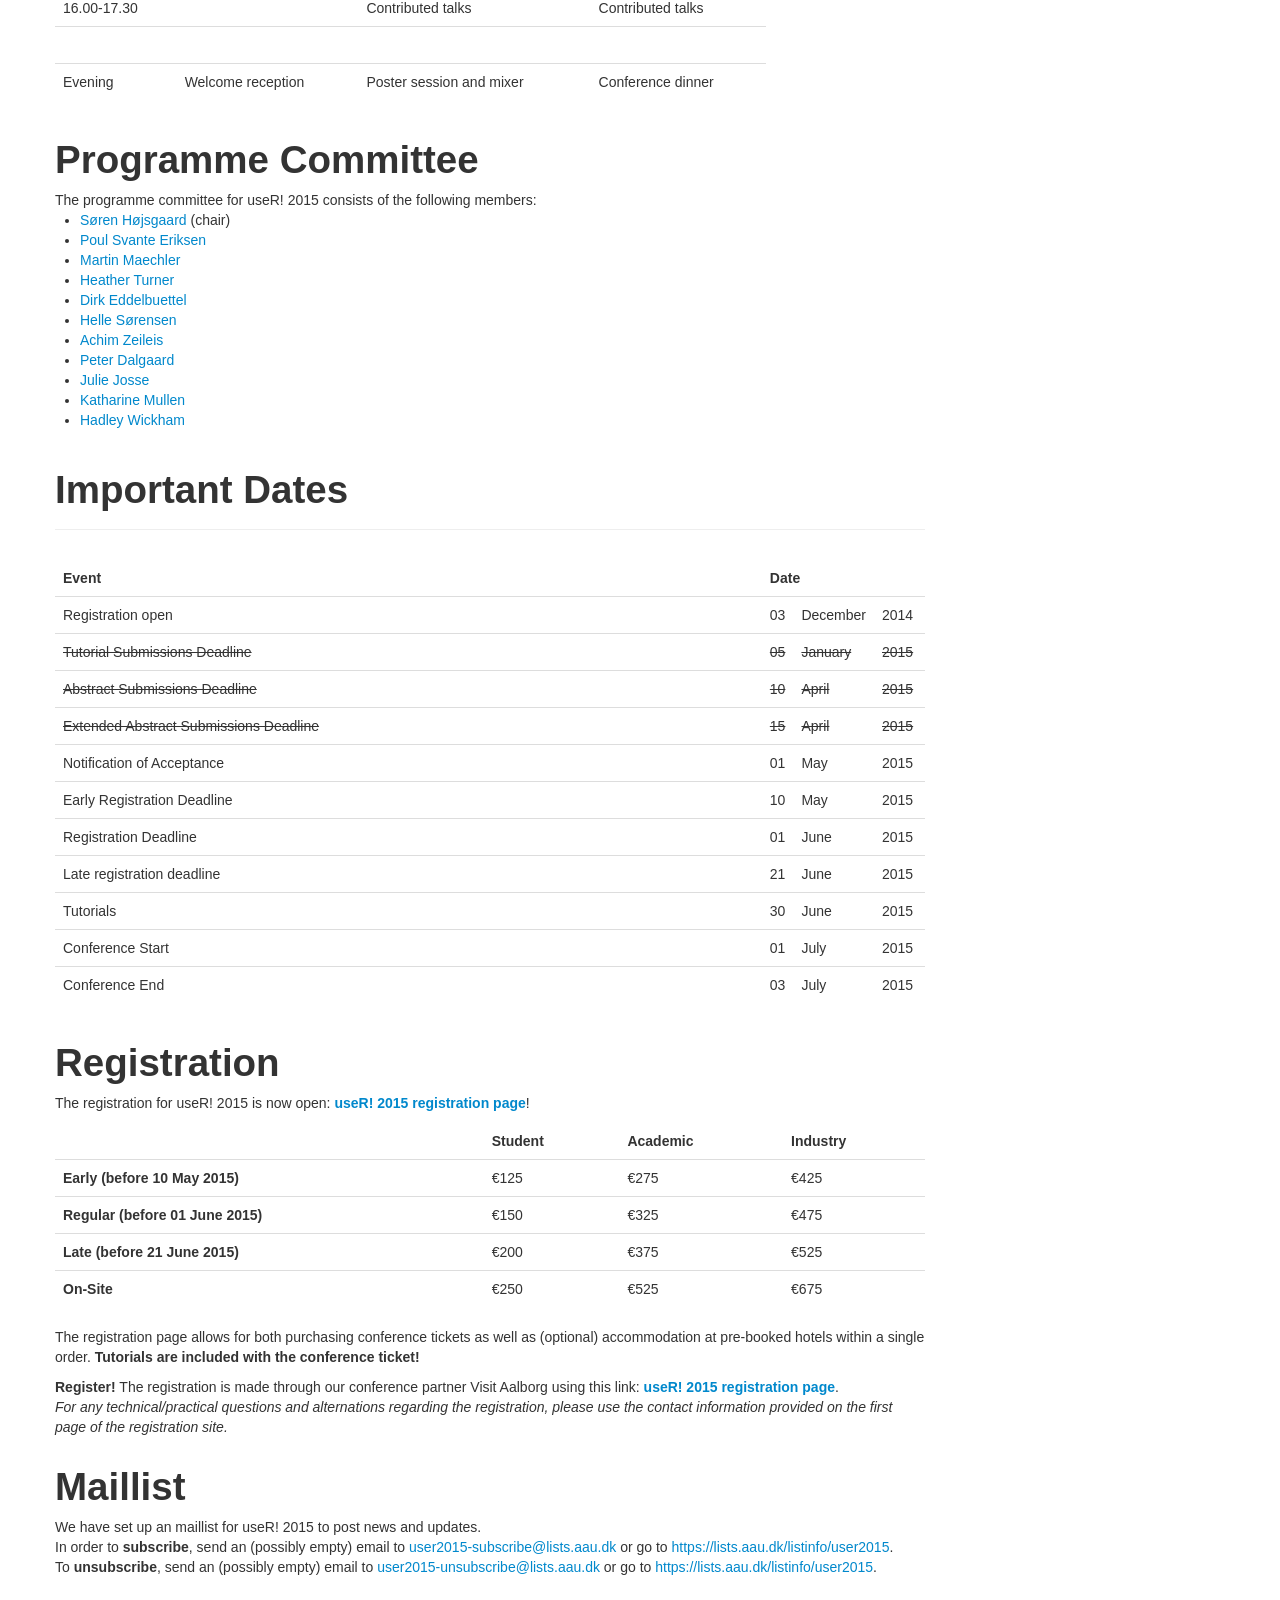
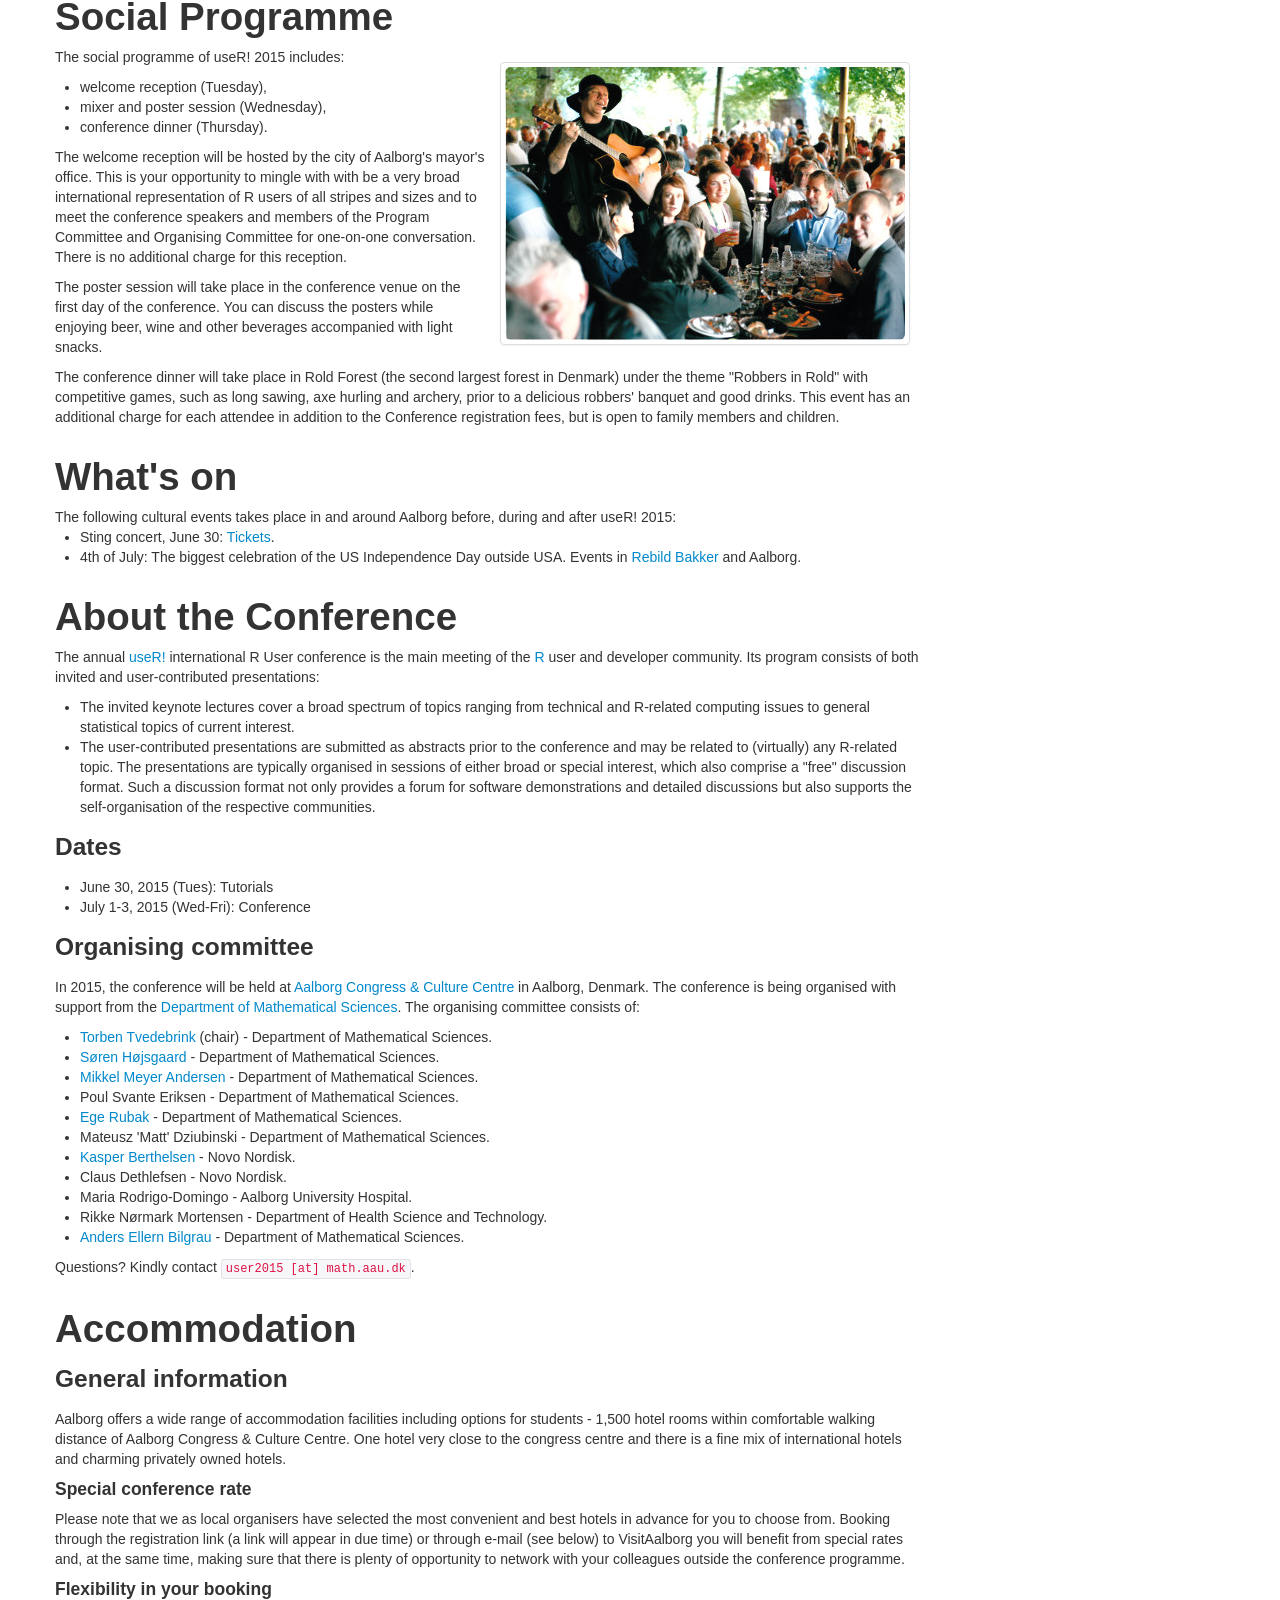
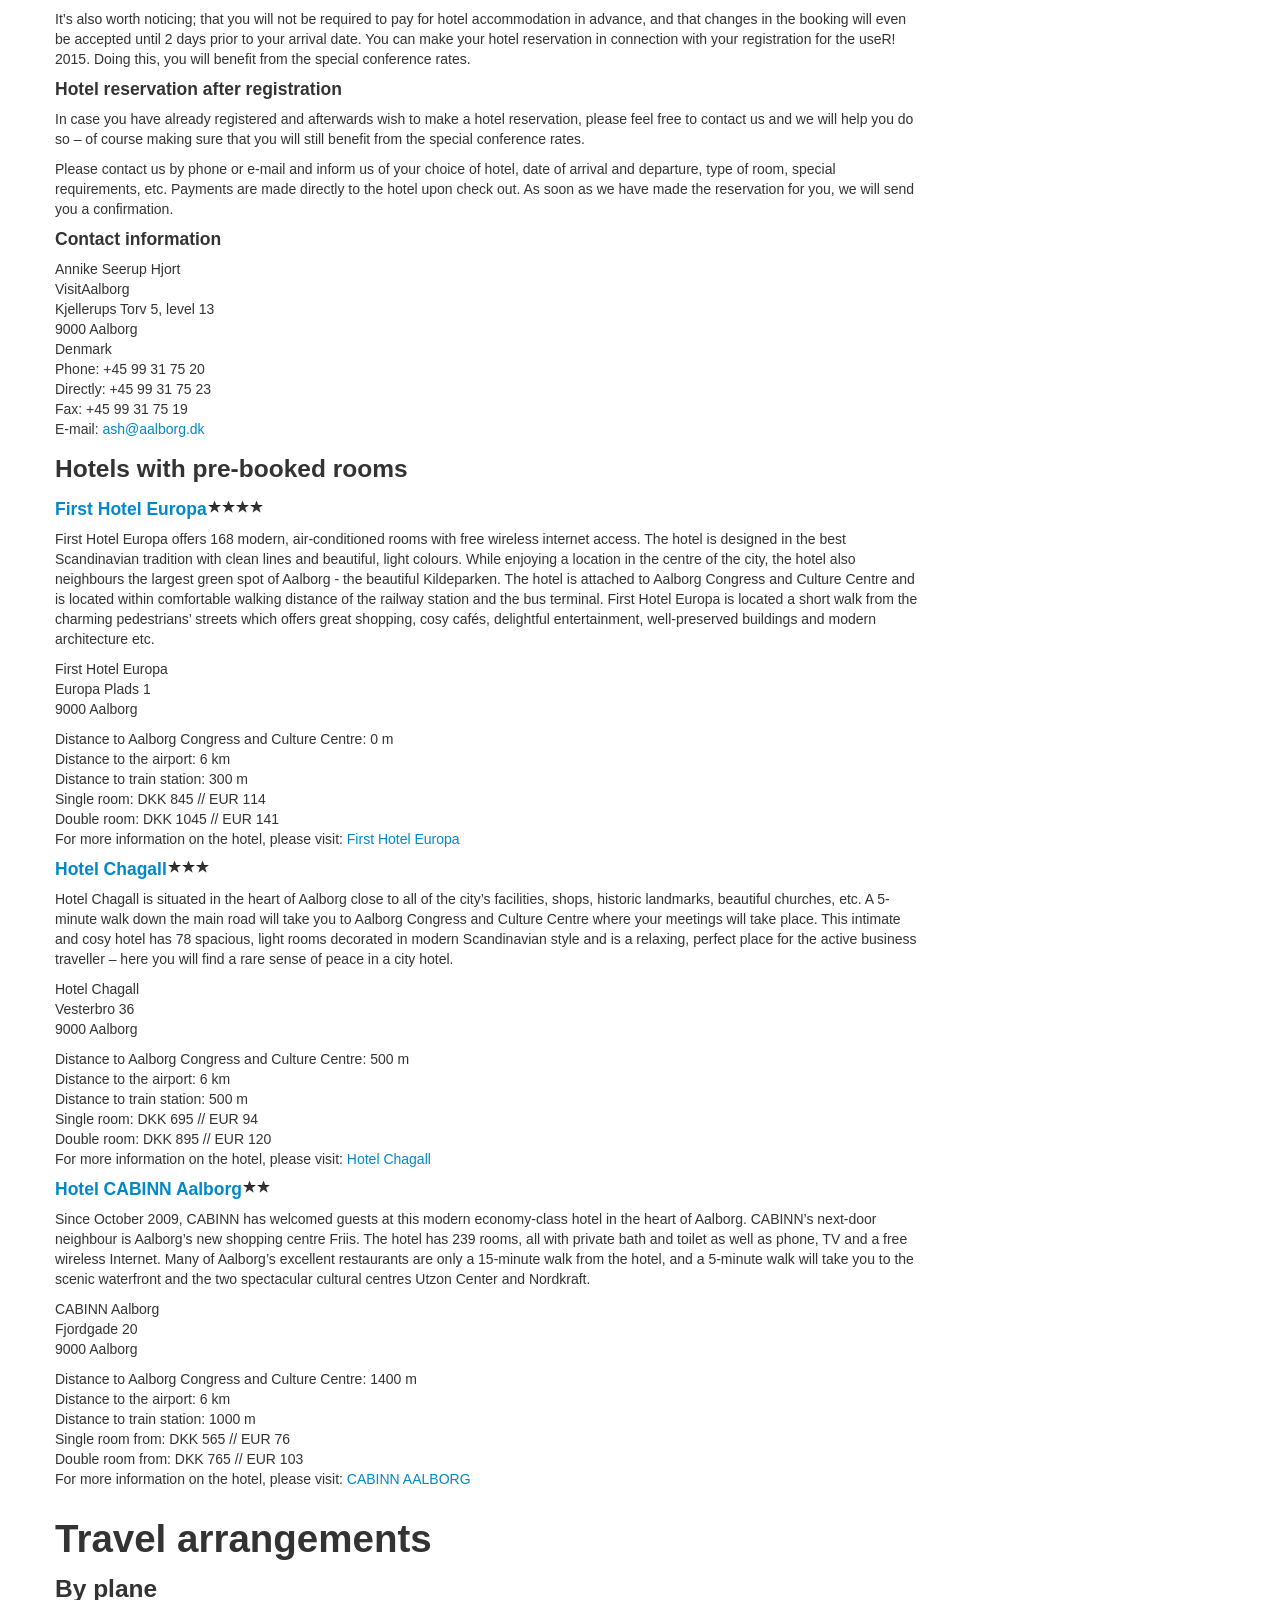
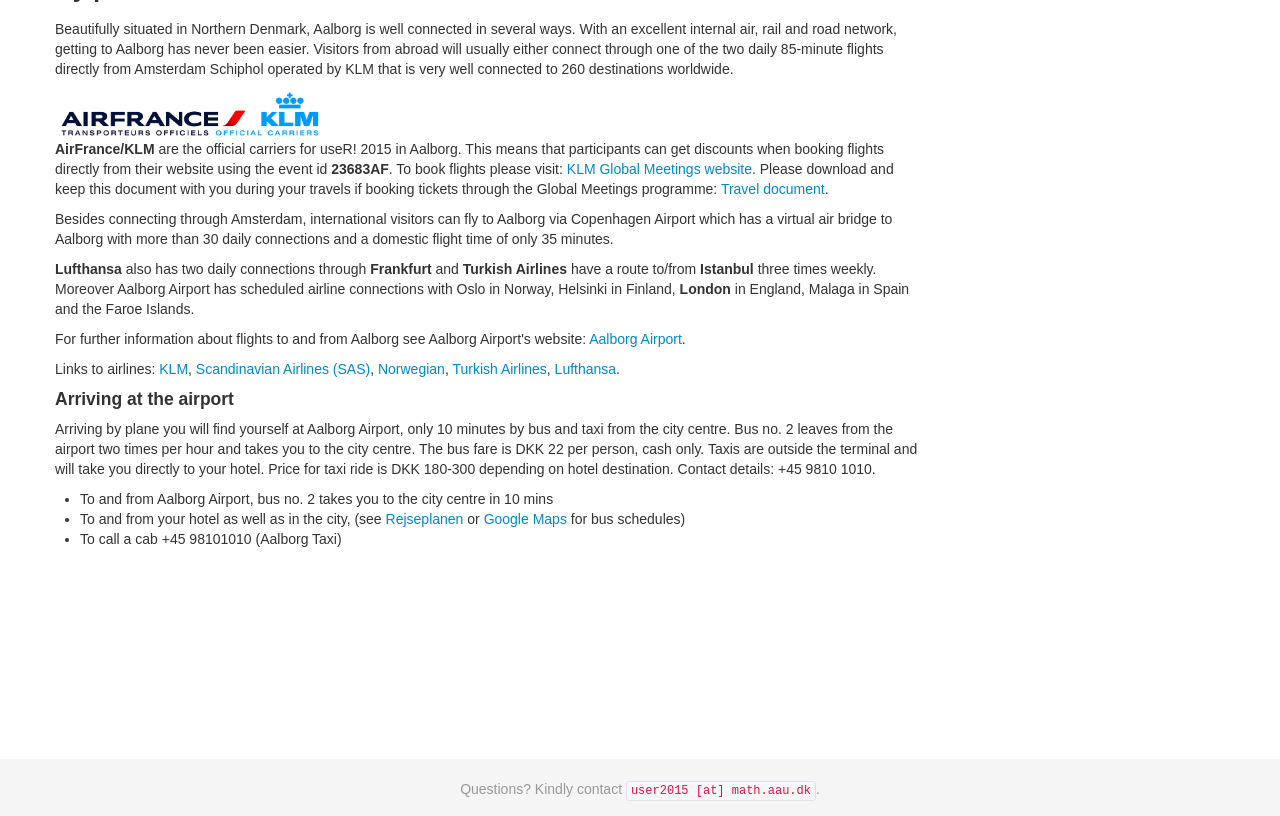
==== commit eaa8f1db: "CSGB" ====
--- a/index.html
+++ b/index.html
@@ -953,6 +953,11 @@
 	      target="_blank"><img src="sponsor/openanalytics80.png"
 	      alt="Open Analytics"></a>
 
+	      <a href="http://www.mango-solutions.com"
+	      target="_blank"><img src="sponsor/mango80.png"
+	      alt="Mango Solutions"></a>
+
+
 	      <h3>Bronze</h3>
 
 	      <a href="http://www.hugin.com"
@@ -966,6 +971,10 @@
 	      <a href="http://www.cambridge.org/"
 	      target="_blank"><img src="sponsor/Cambridge50.png"
 	      alt="Cambridge University Press"></a>
+
+	      <a href="http://www.csgb.dk/"
+	      target="_blank"><img src="sponsor/csgb50.png"
+	      alt="CSGB"></a>
 	      
 	      <h3>Media</h3>
 	      <a href="http://www.kdnuggets.com"
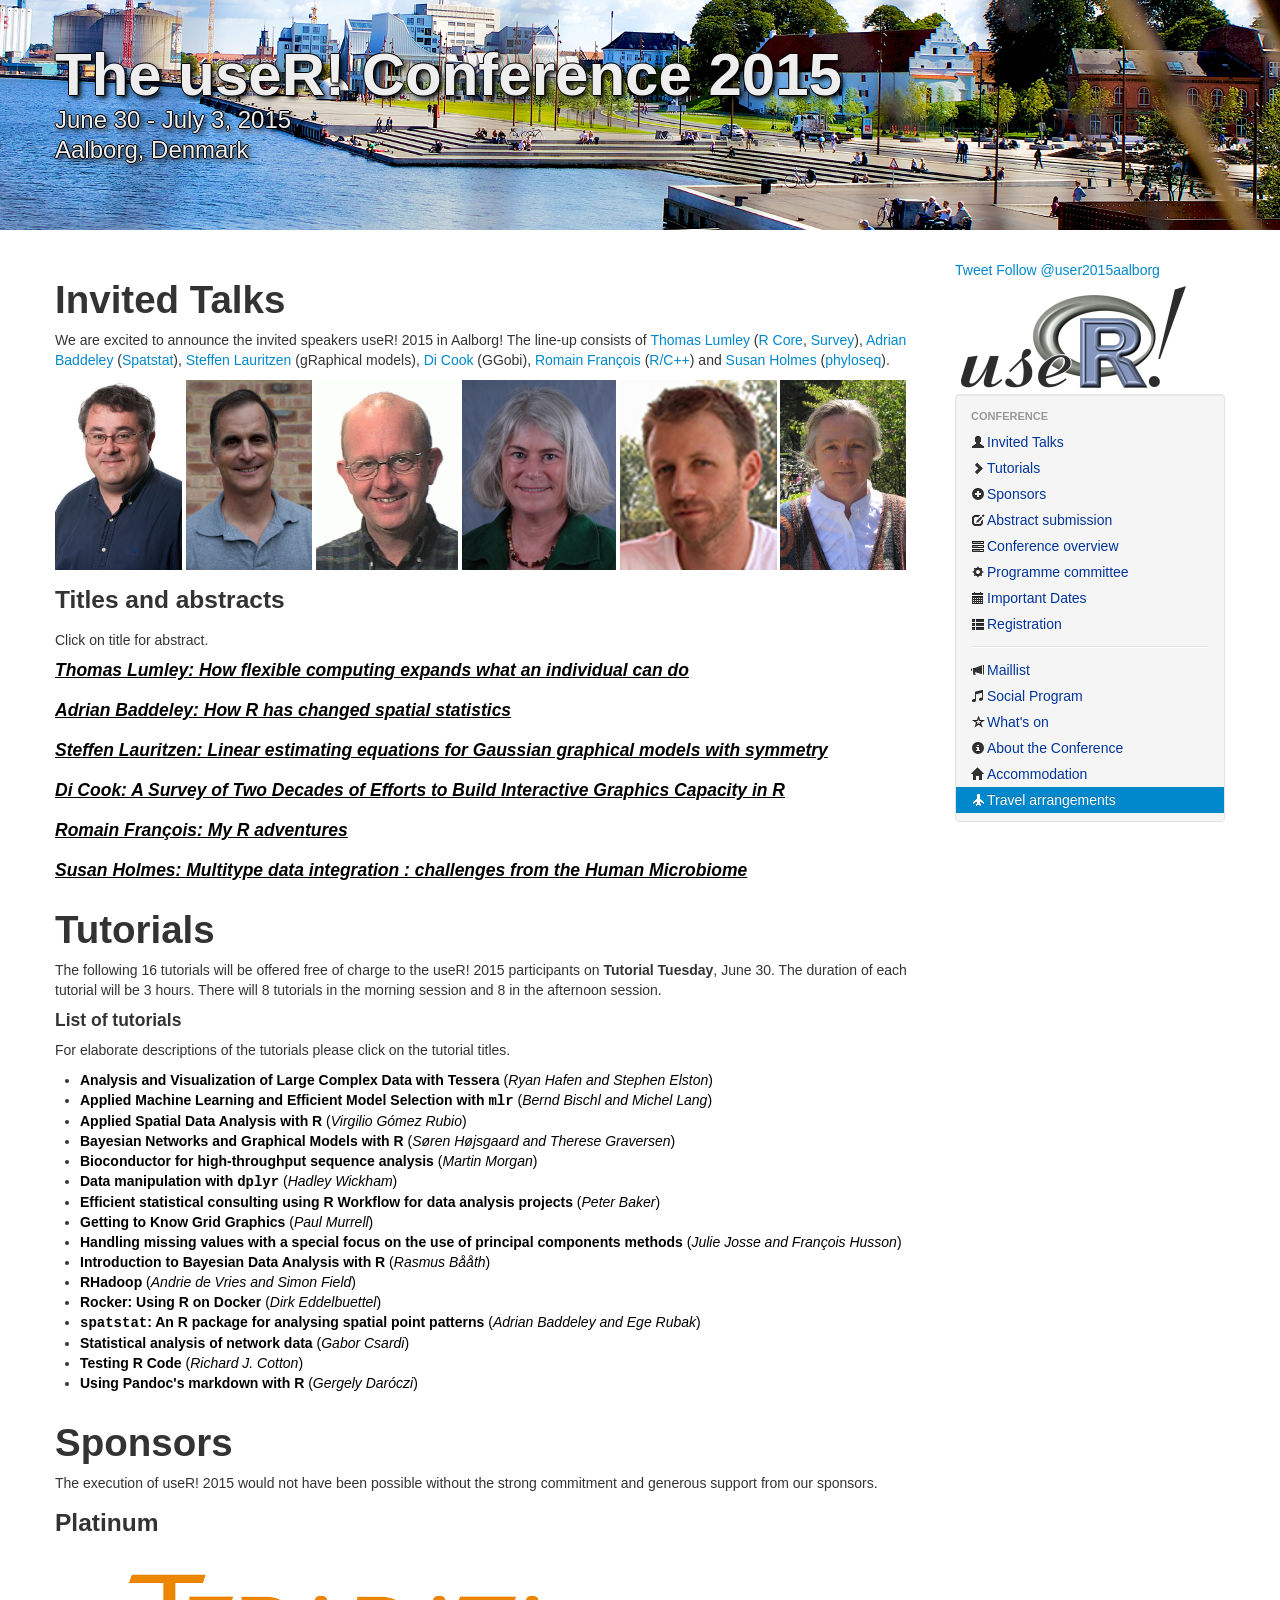
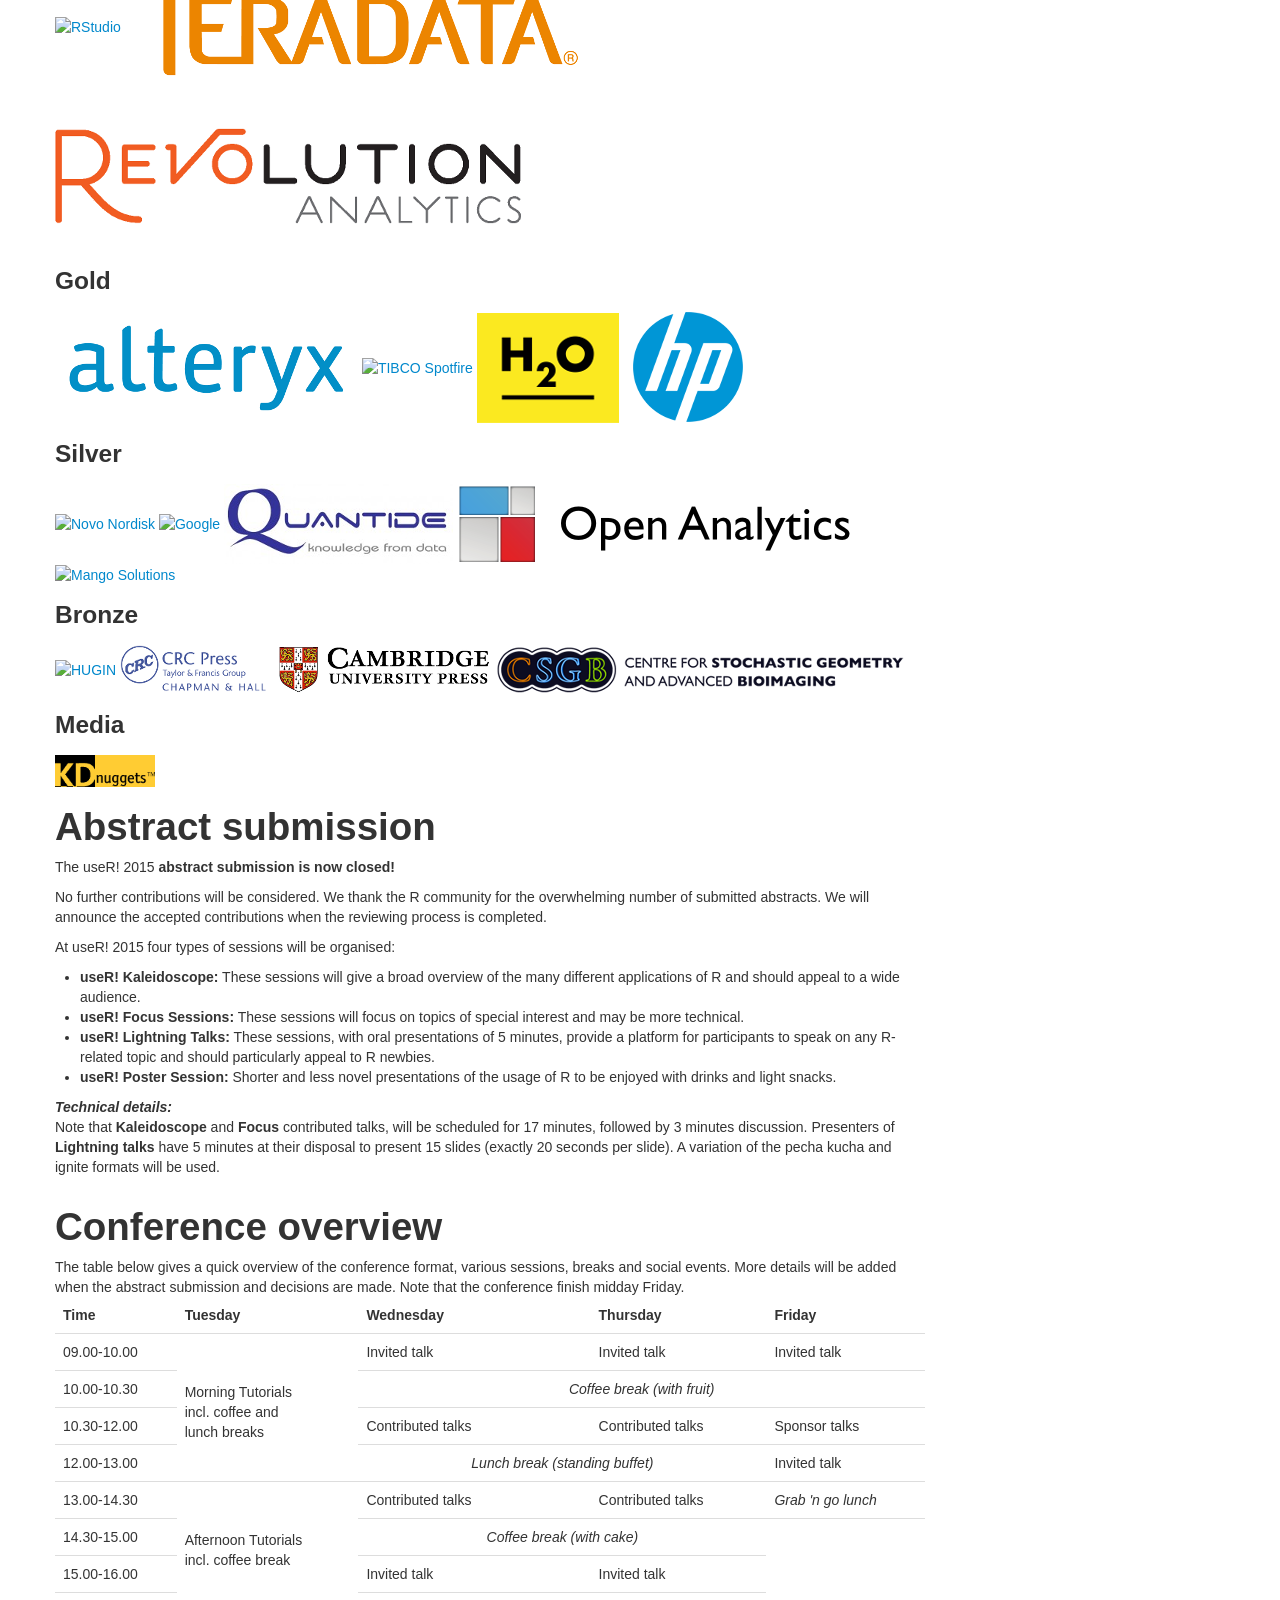
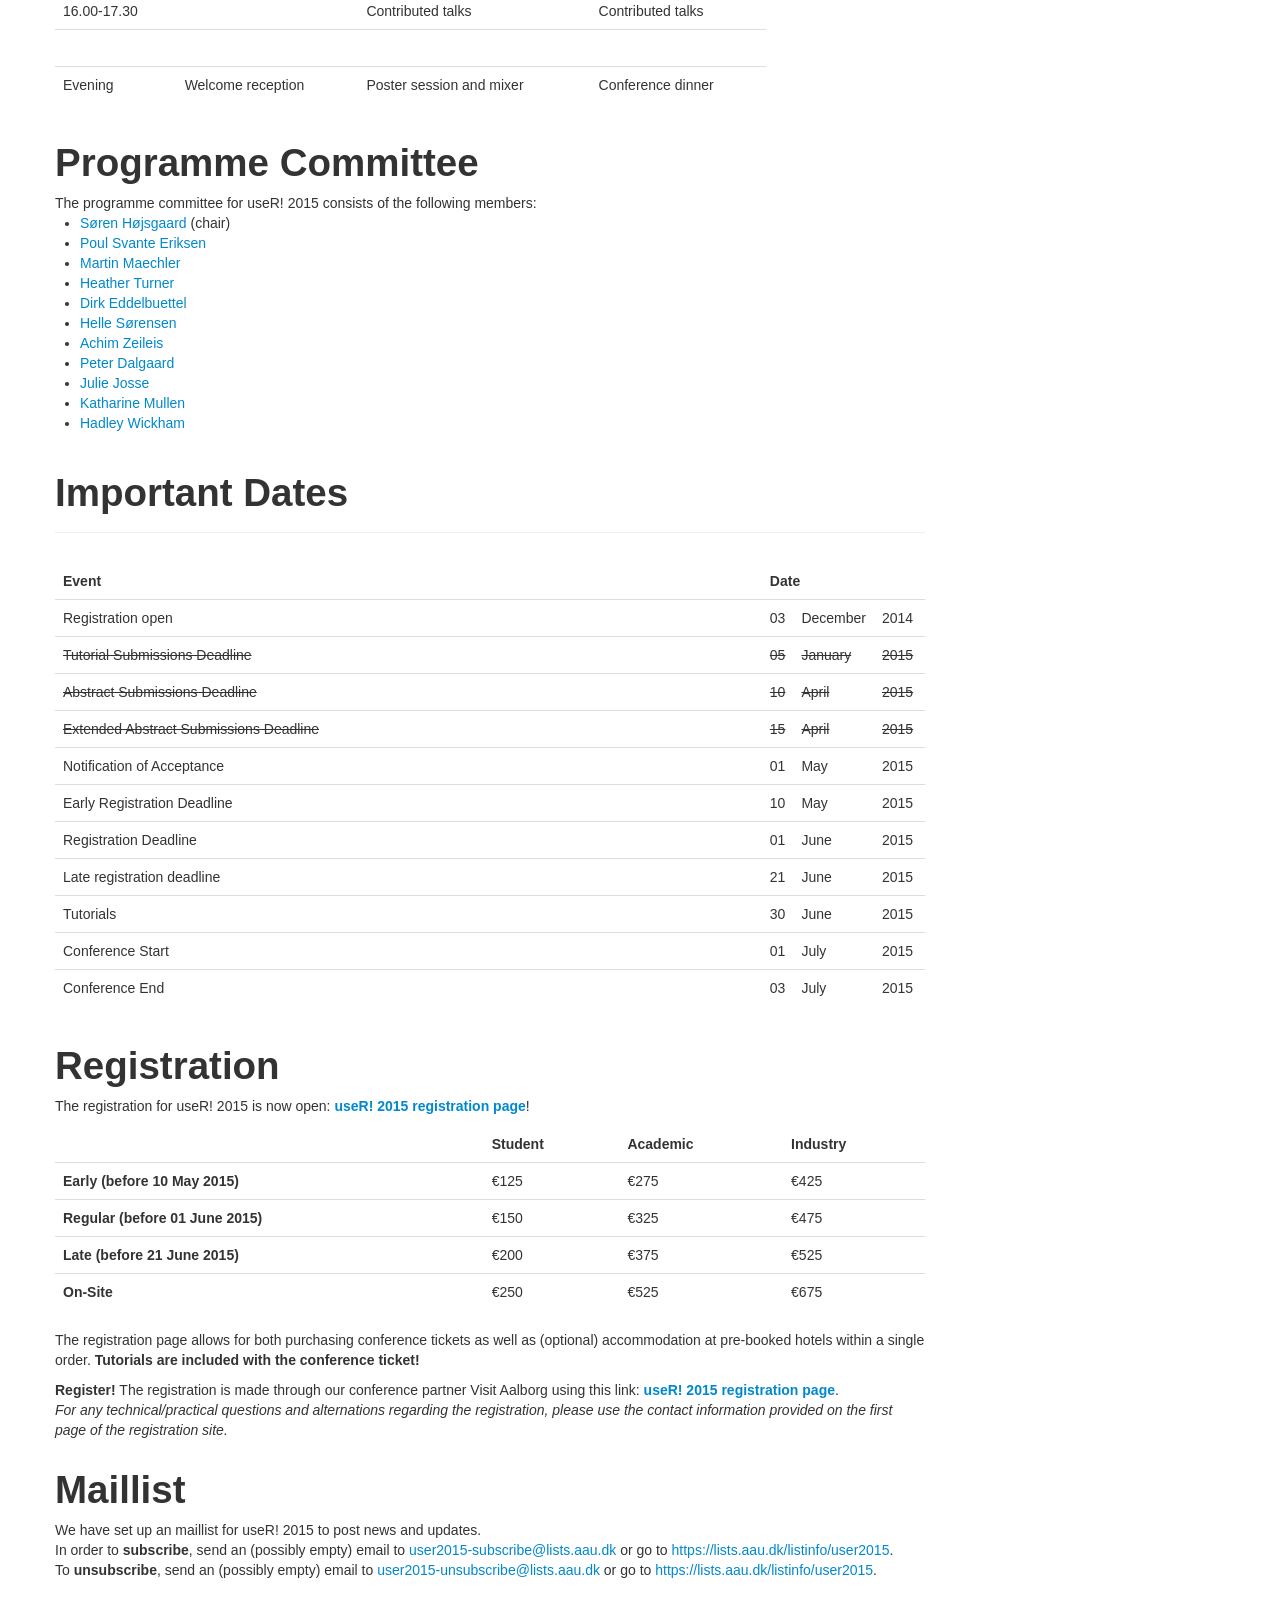
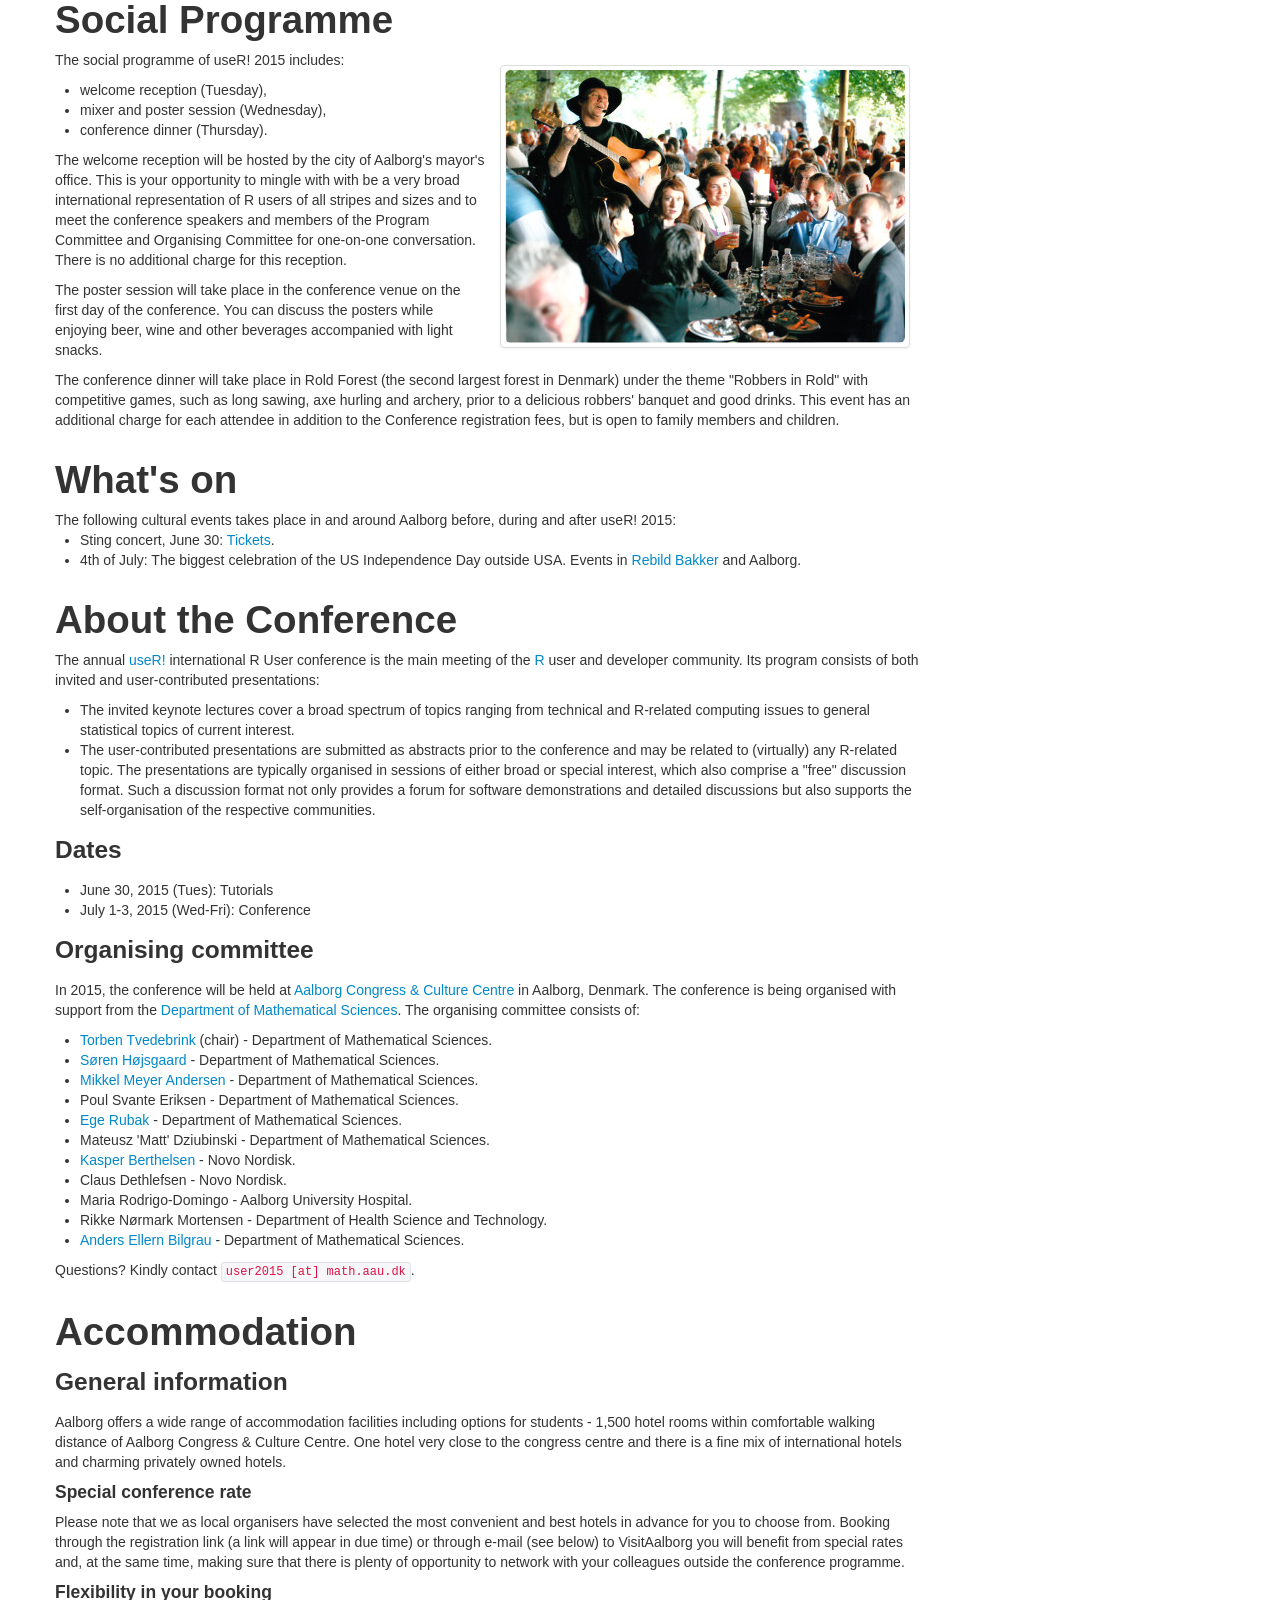
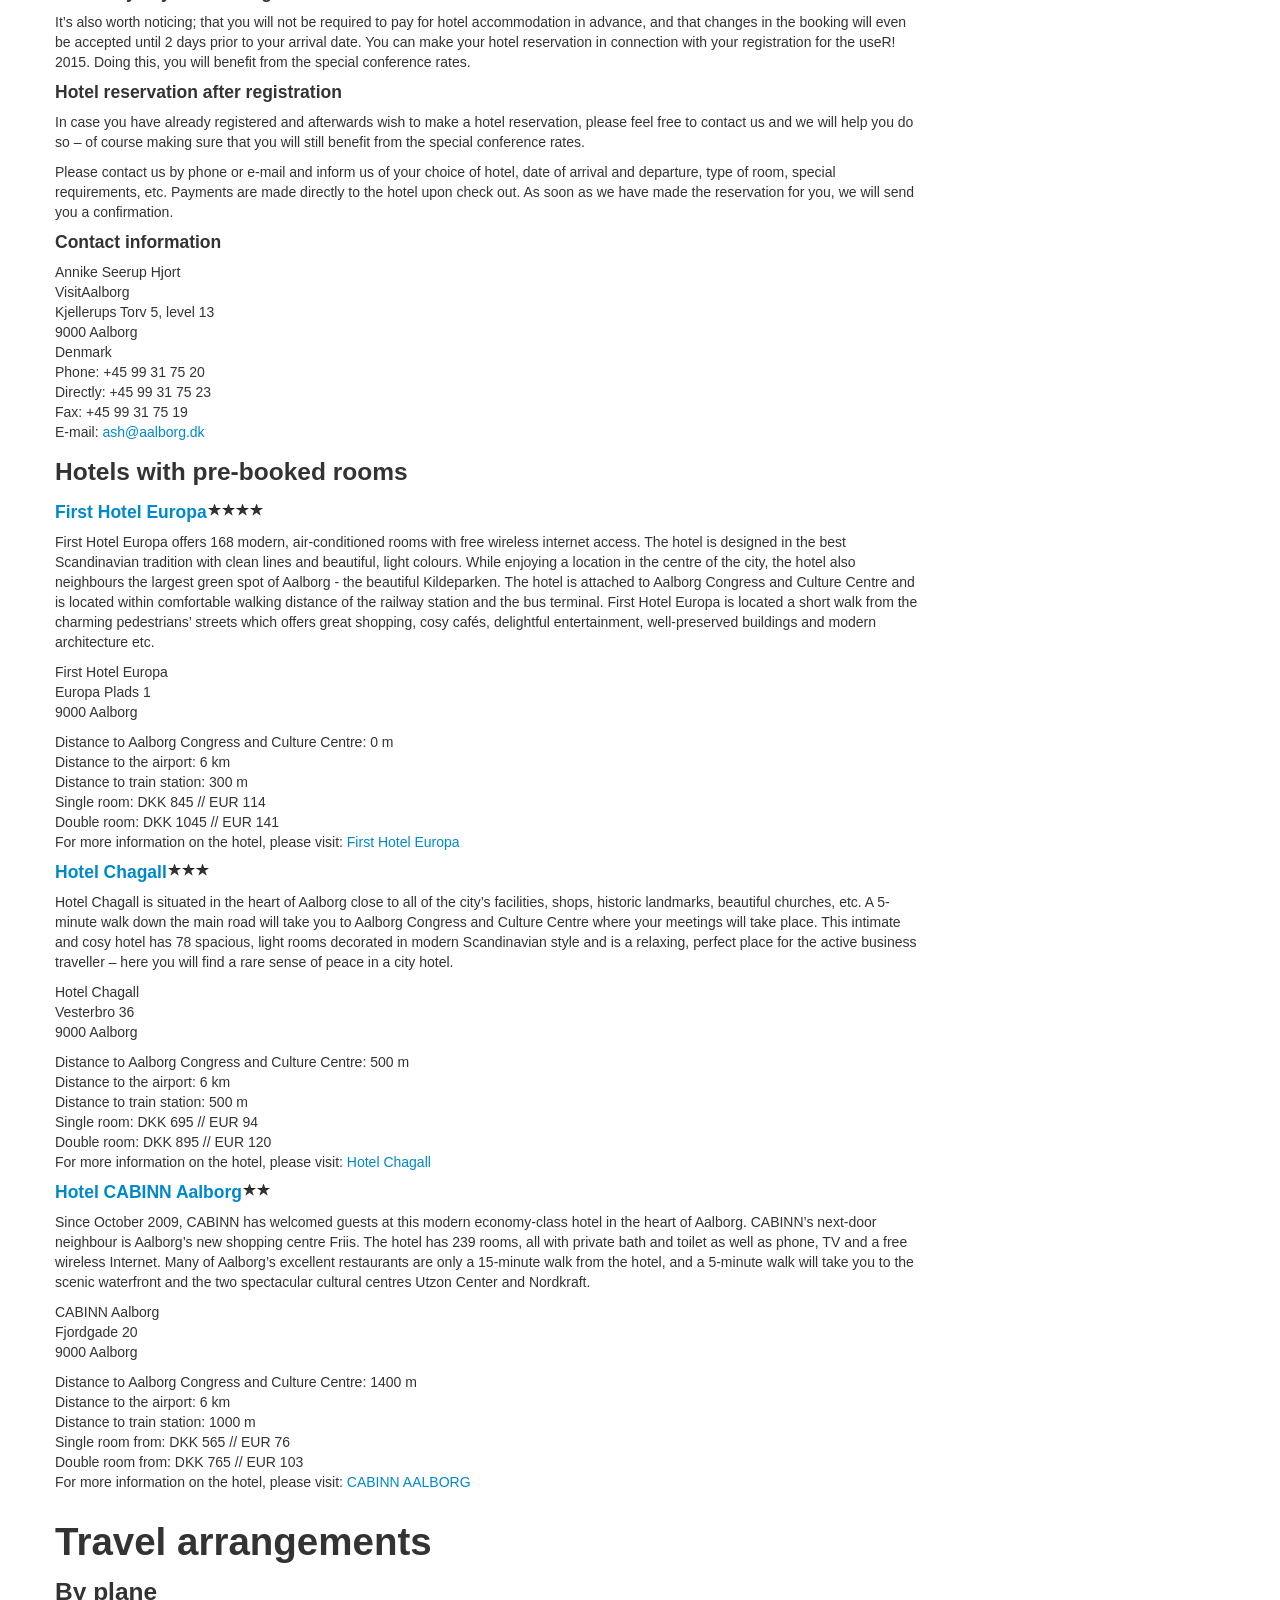
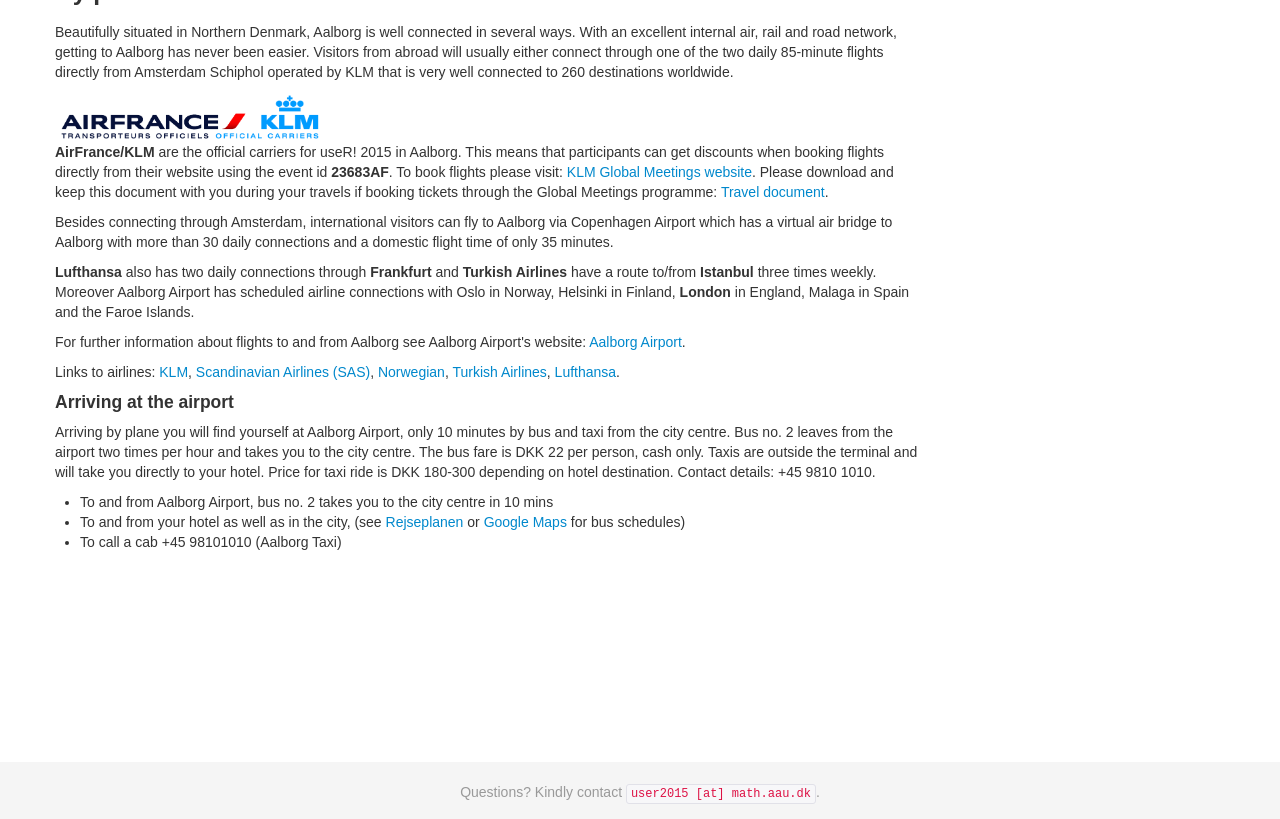
==== commit 8b1e3909: "HP" ====
--- a/index.html
+++ b/index.html
@@ -935,6 +935,10 @@
 	      <a href="http://www.h20.ai"
 	      target="_blank"><img src="sponsor/h2o110.png"
 	      alt="h20"></a>
+
+	      <a href="http://www.hp.com"
+	      target="_blank"><img src="sponsor/hp110.png"
+	      alt="HP"></a>
 	      
 	      <h3>Silver</h3>
 	      <a href="http://www.novonordisk.com"
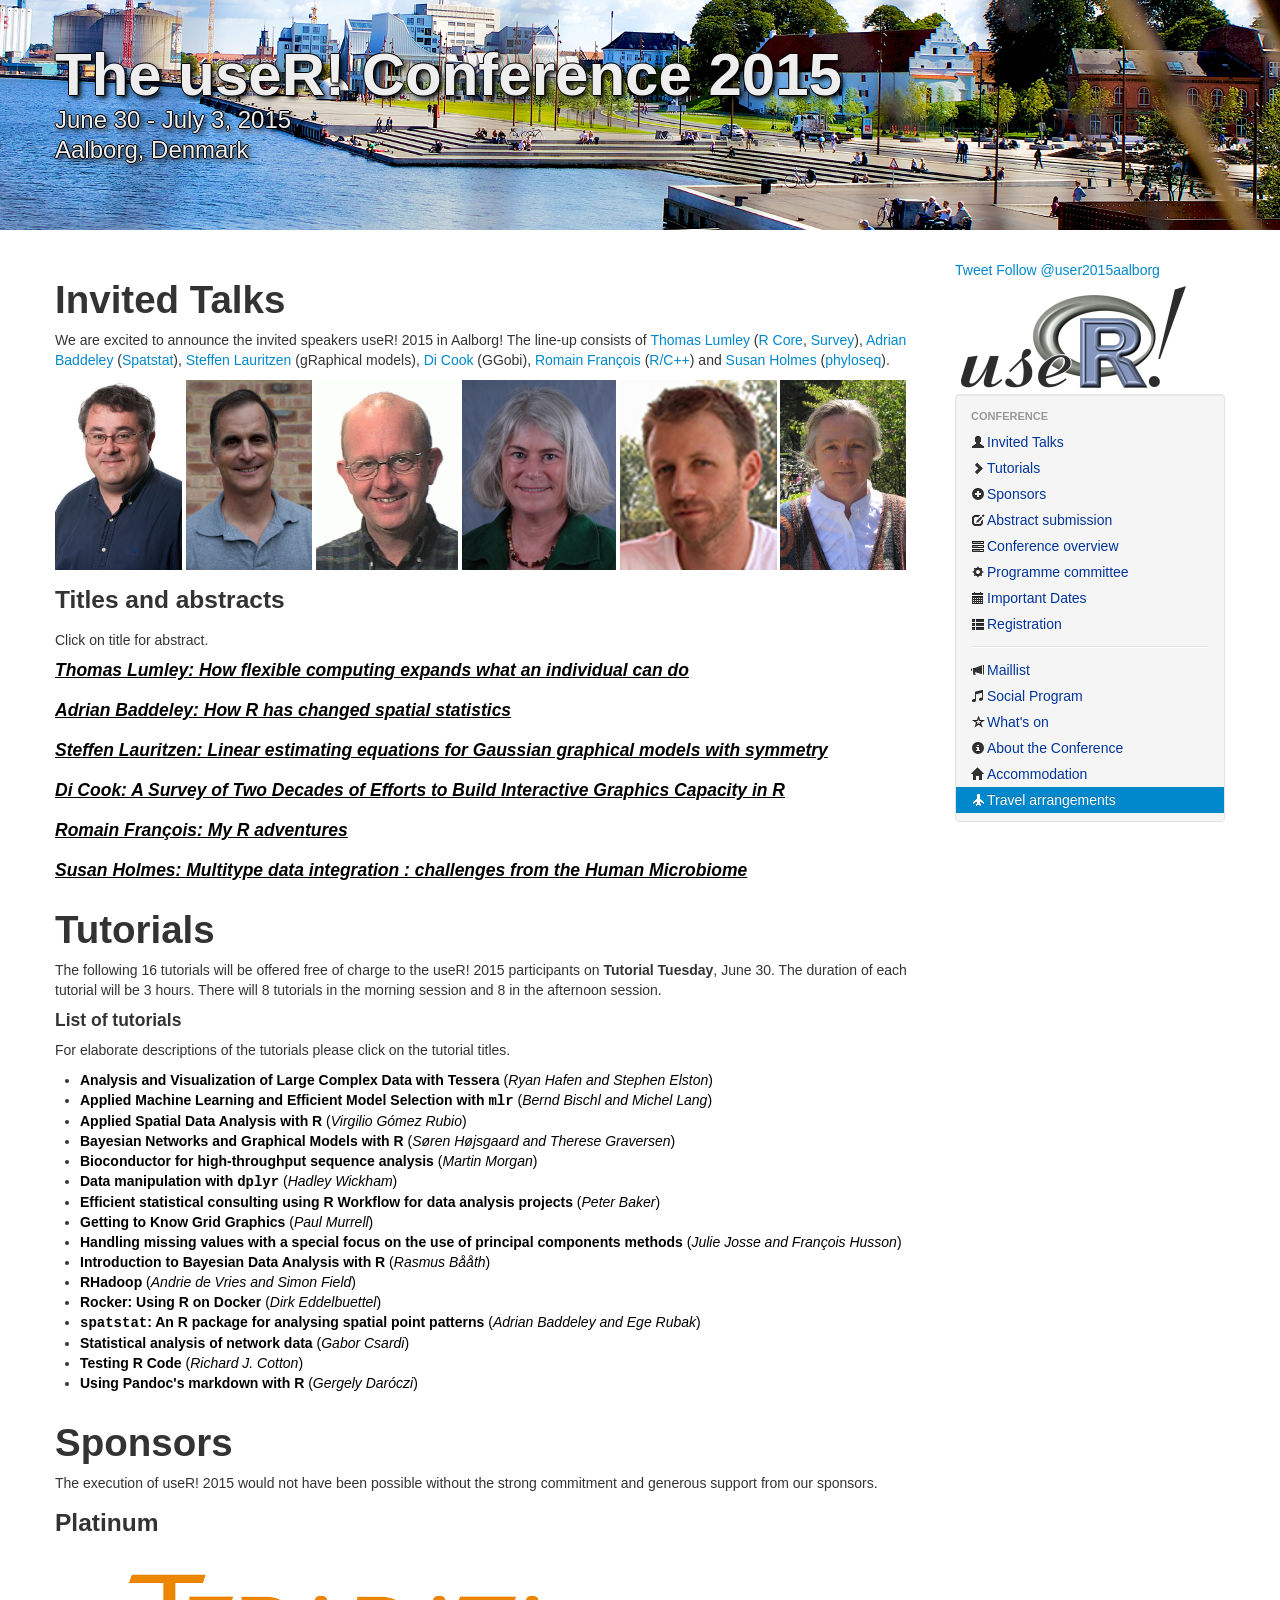
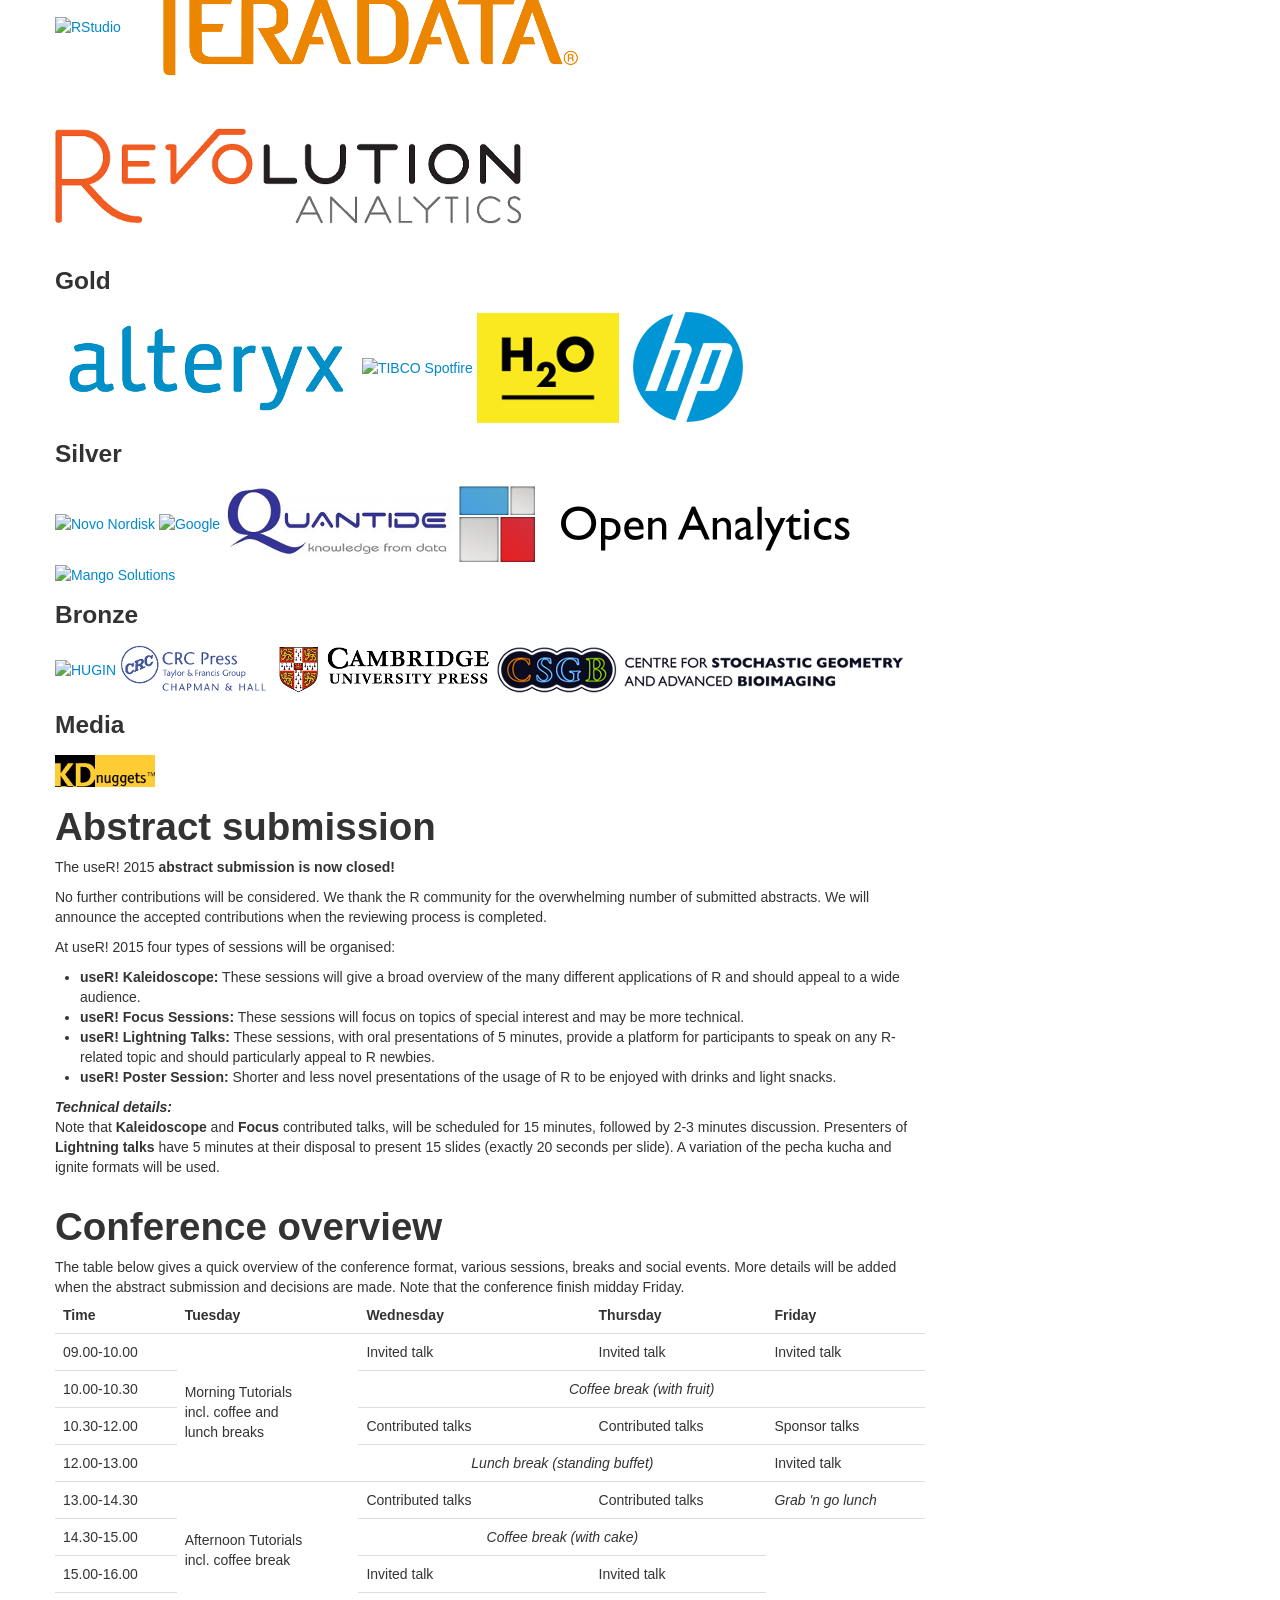
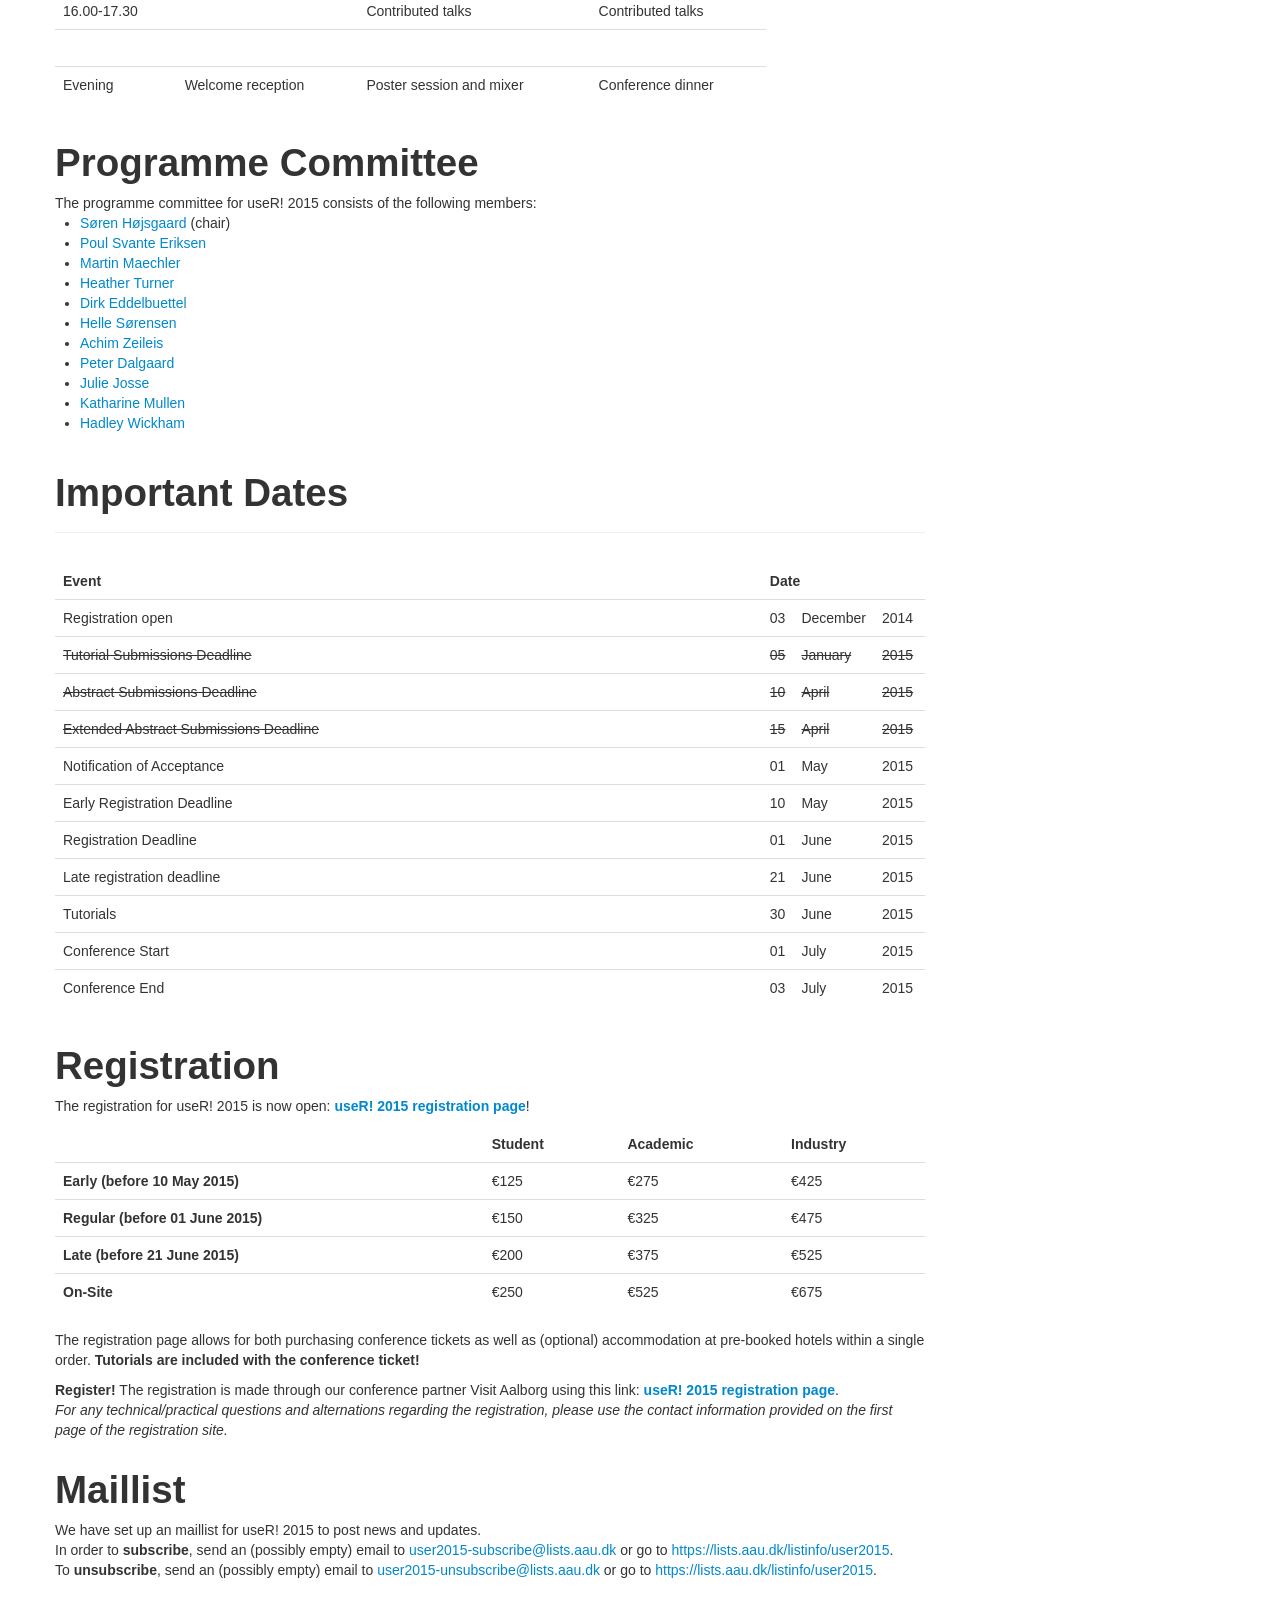
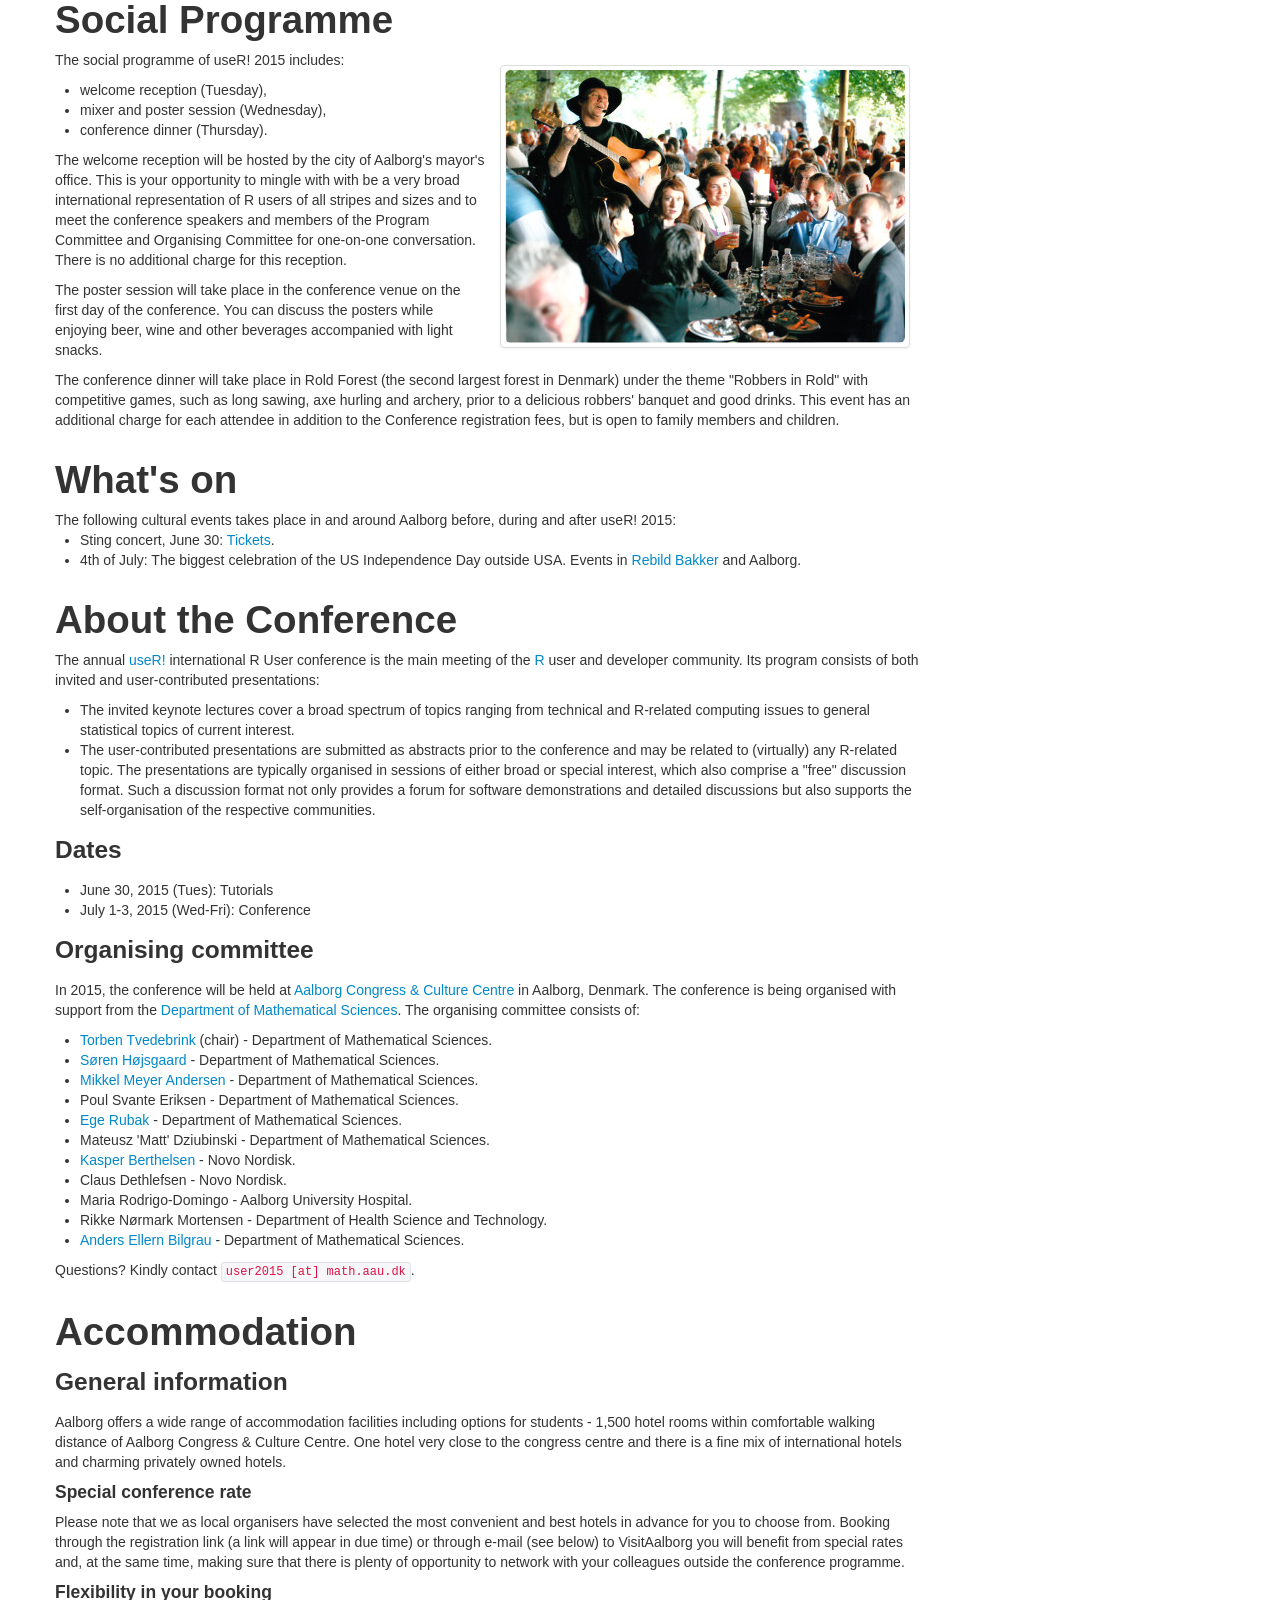
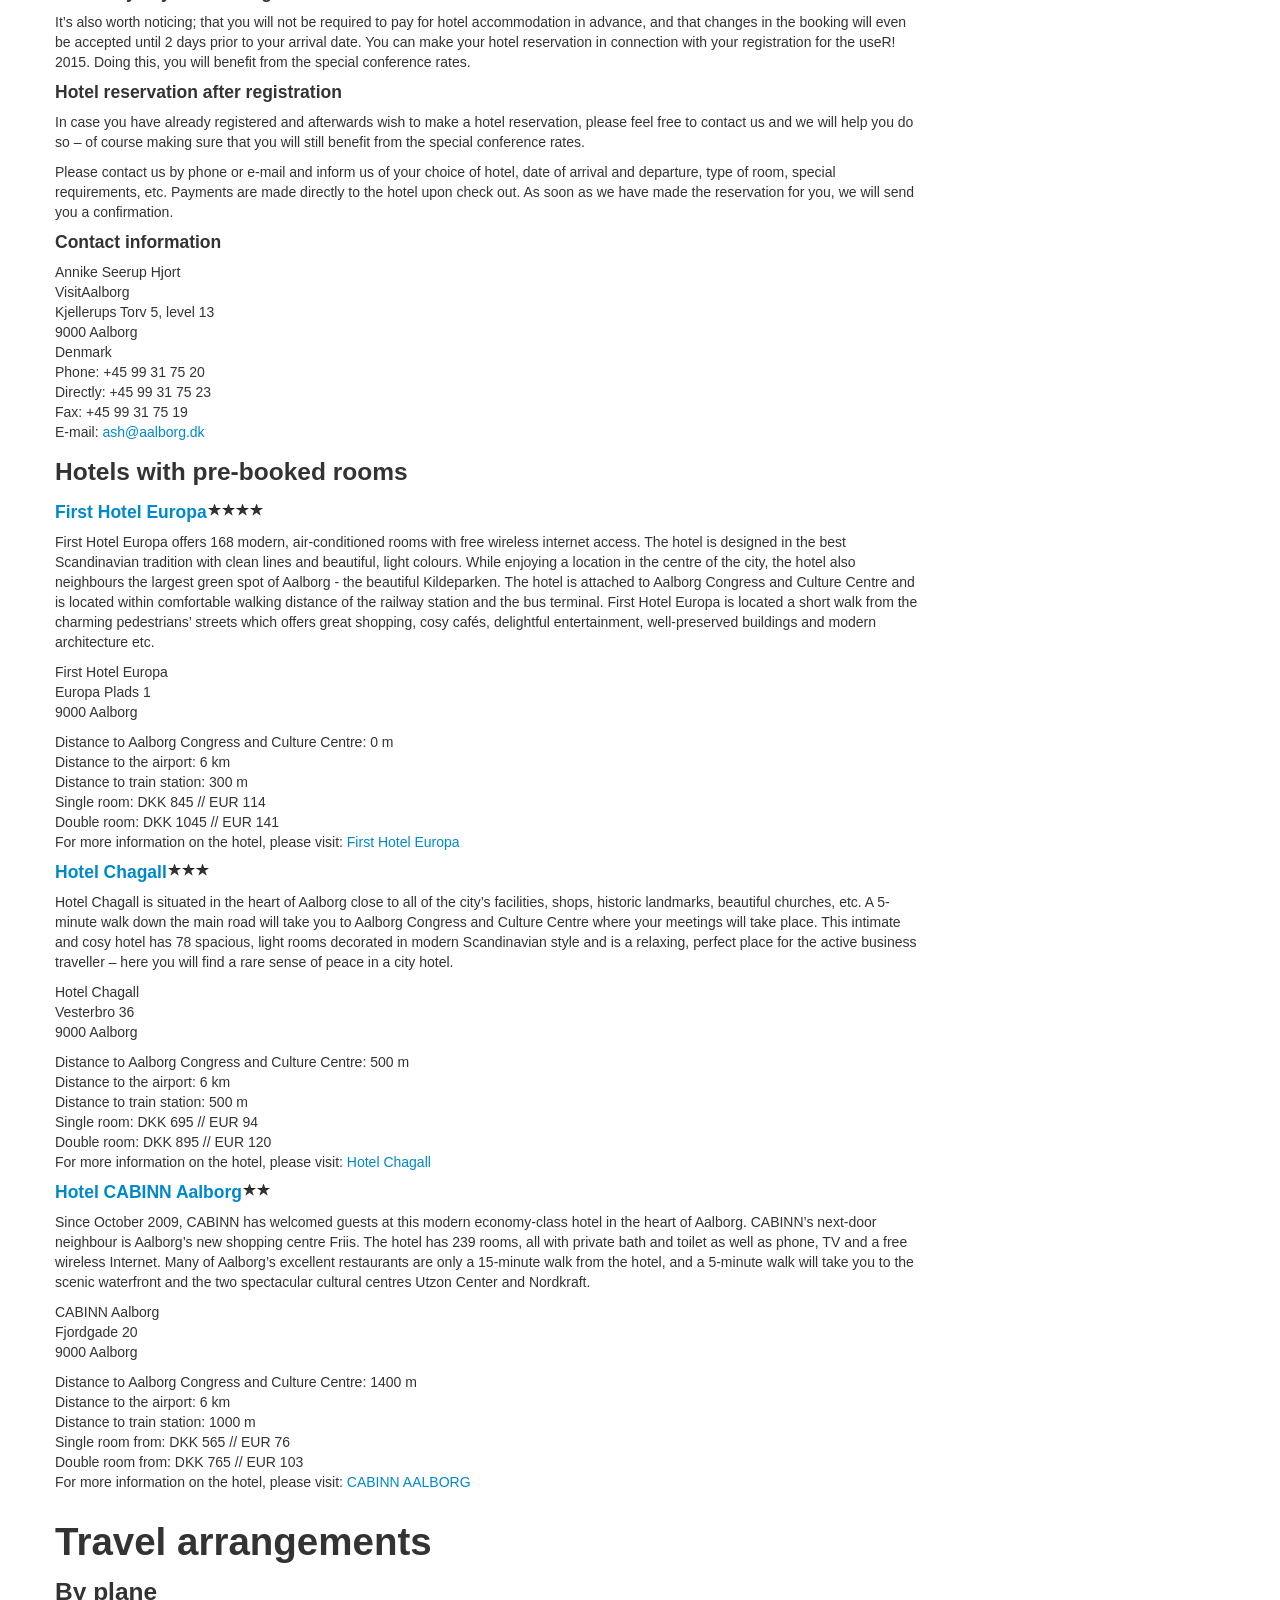
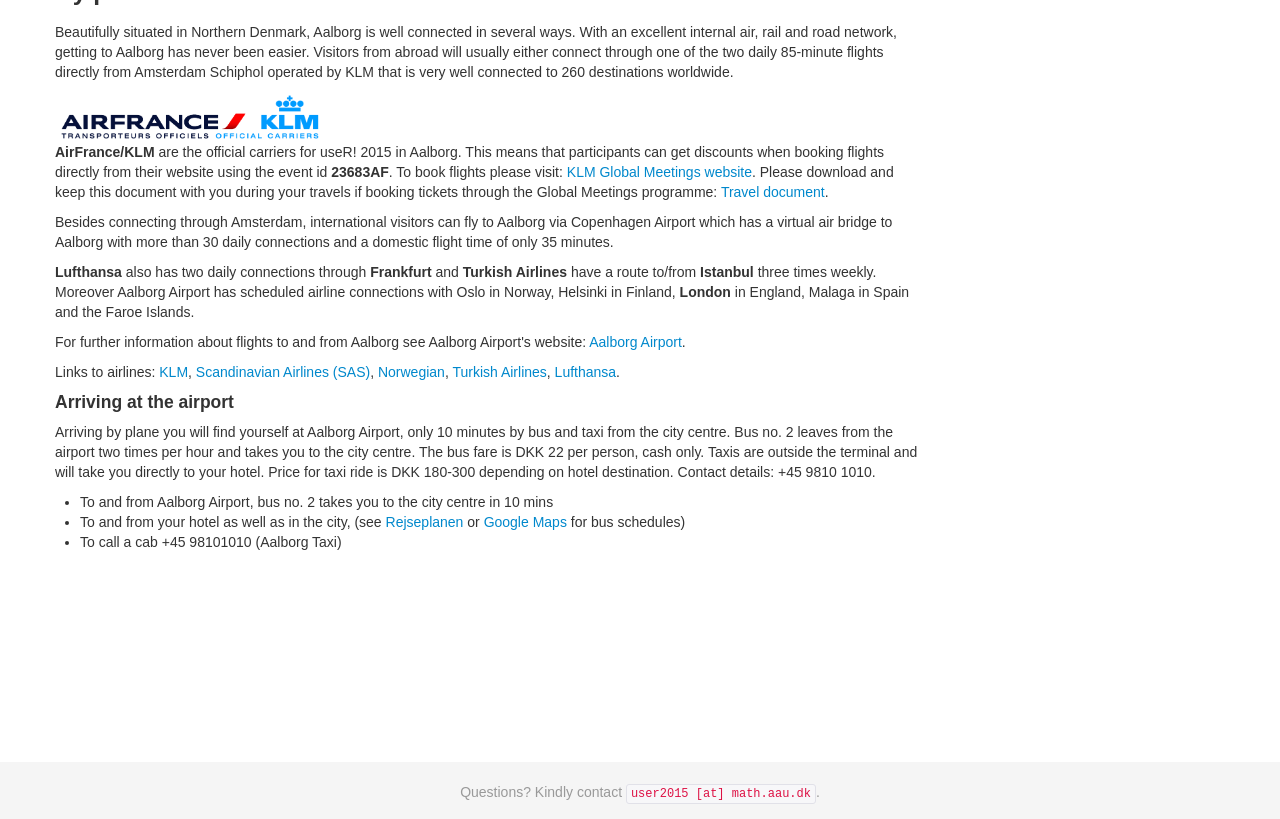
==== commit 0b84de43: "talk length" ====
--- a/index.html
+++ b/index.html
@@ -1013,8 +1013,8 @@
 	      
 	      <i><b>Technical details:</b></i><br>
 	      <p>Note that <b>Kaleidoscope</b> and <b>Focus</b>
-	      contributed talks, will be scheduled for 17 minutes,
-	      followed by 3 minutes discussion. Presenters
+	      contributed talks, will be scheduled for 15 minutes,
+	      followed by 2-3 minutes discussion. Presenters
 	      of <b>Lightning talks</b> have 5 minutes at their
 	      disposal to present 15 slides (exactly 20 seconds per
 	      slide). A variation of the pecha kucha and ignite
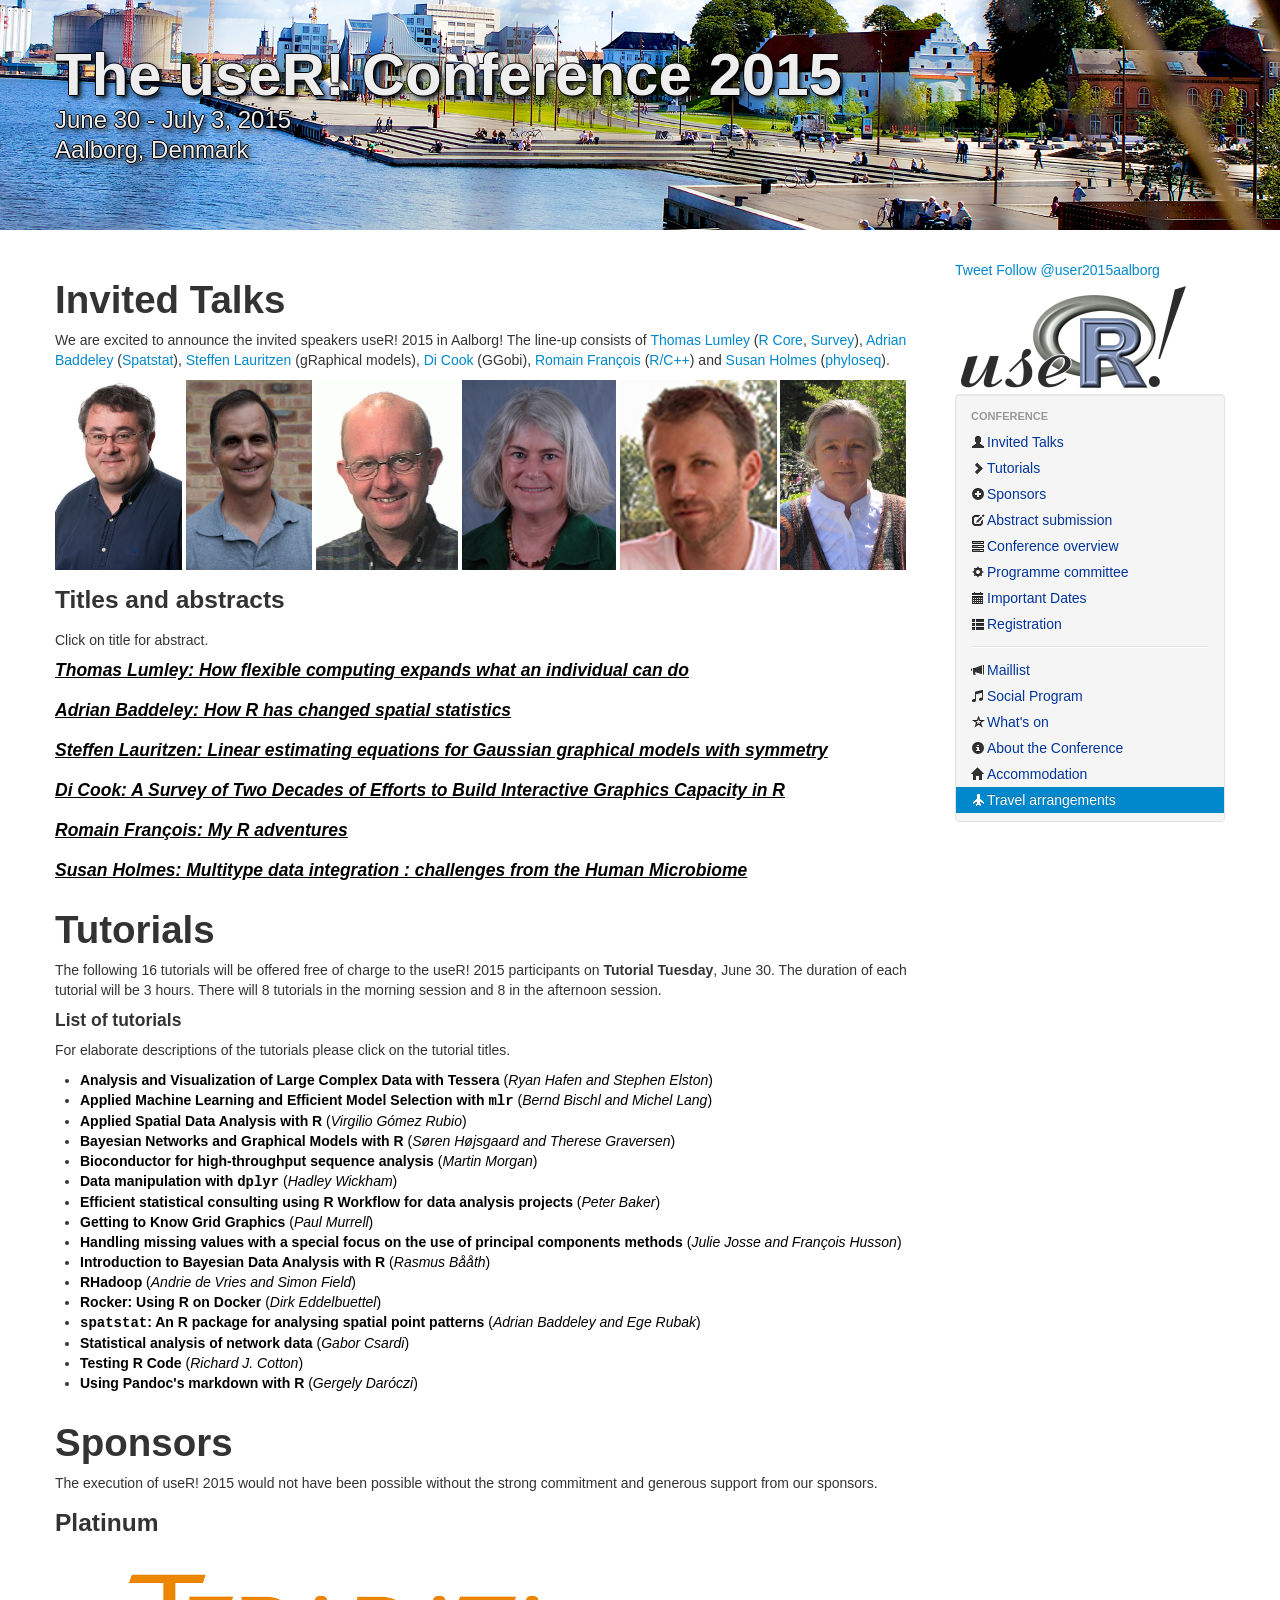
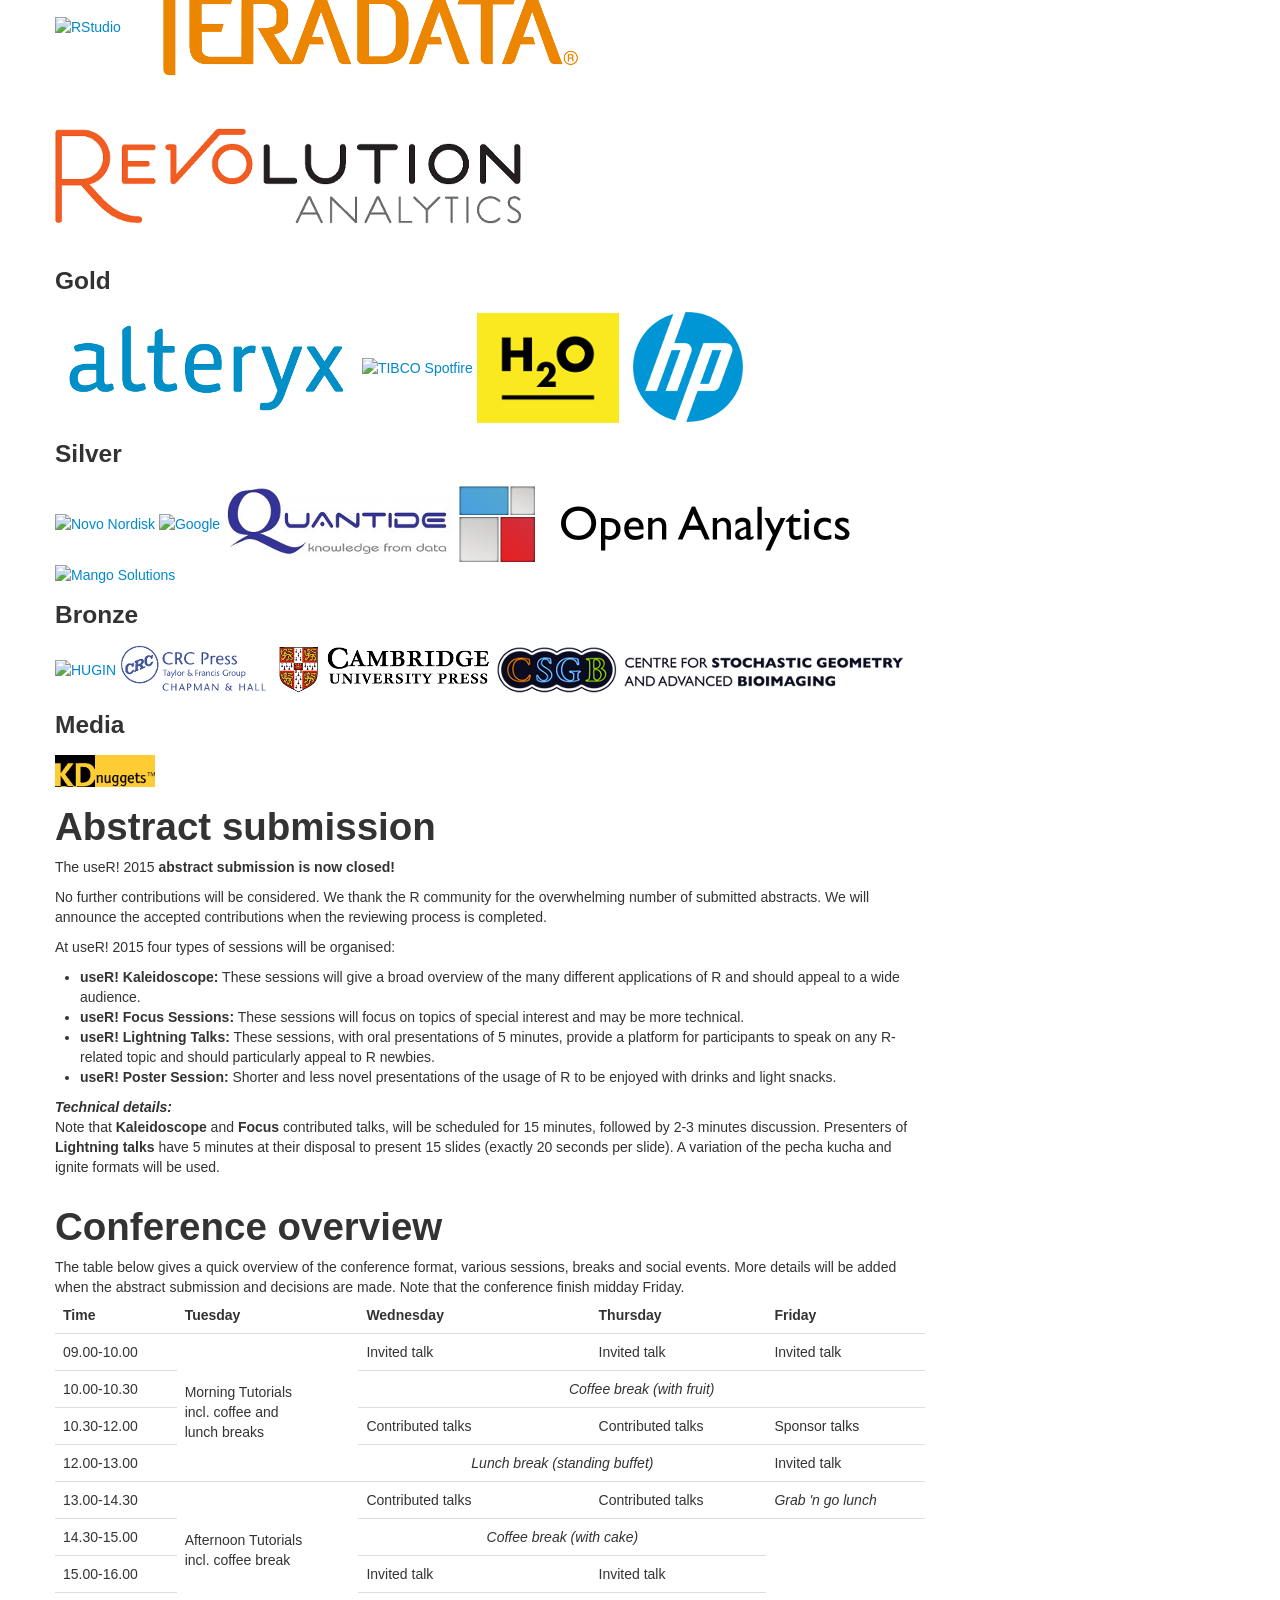
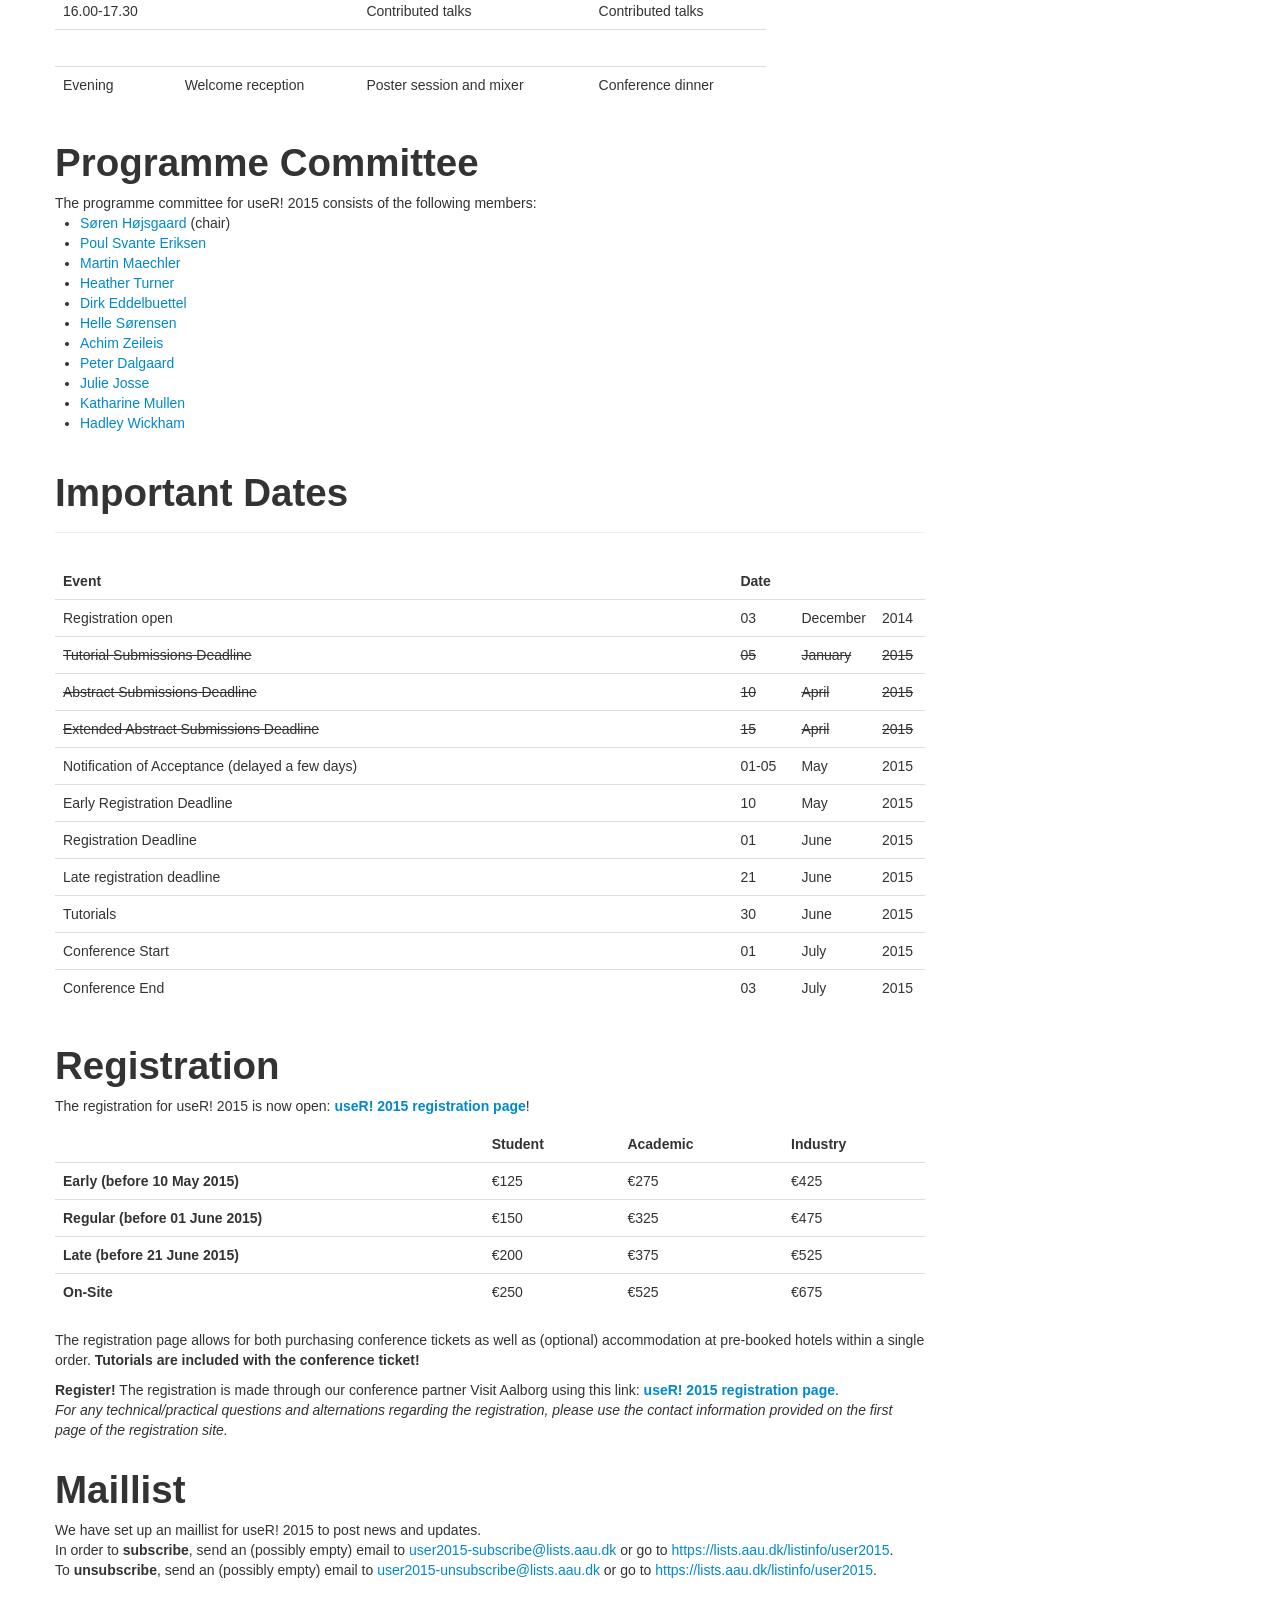
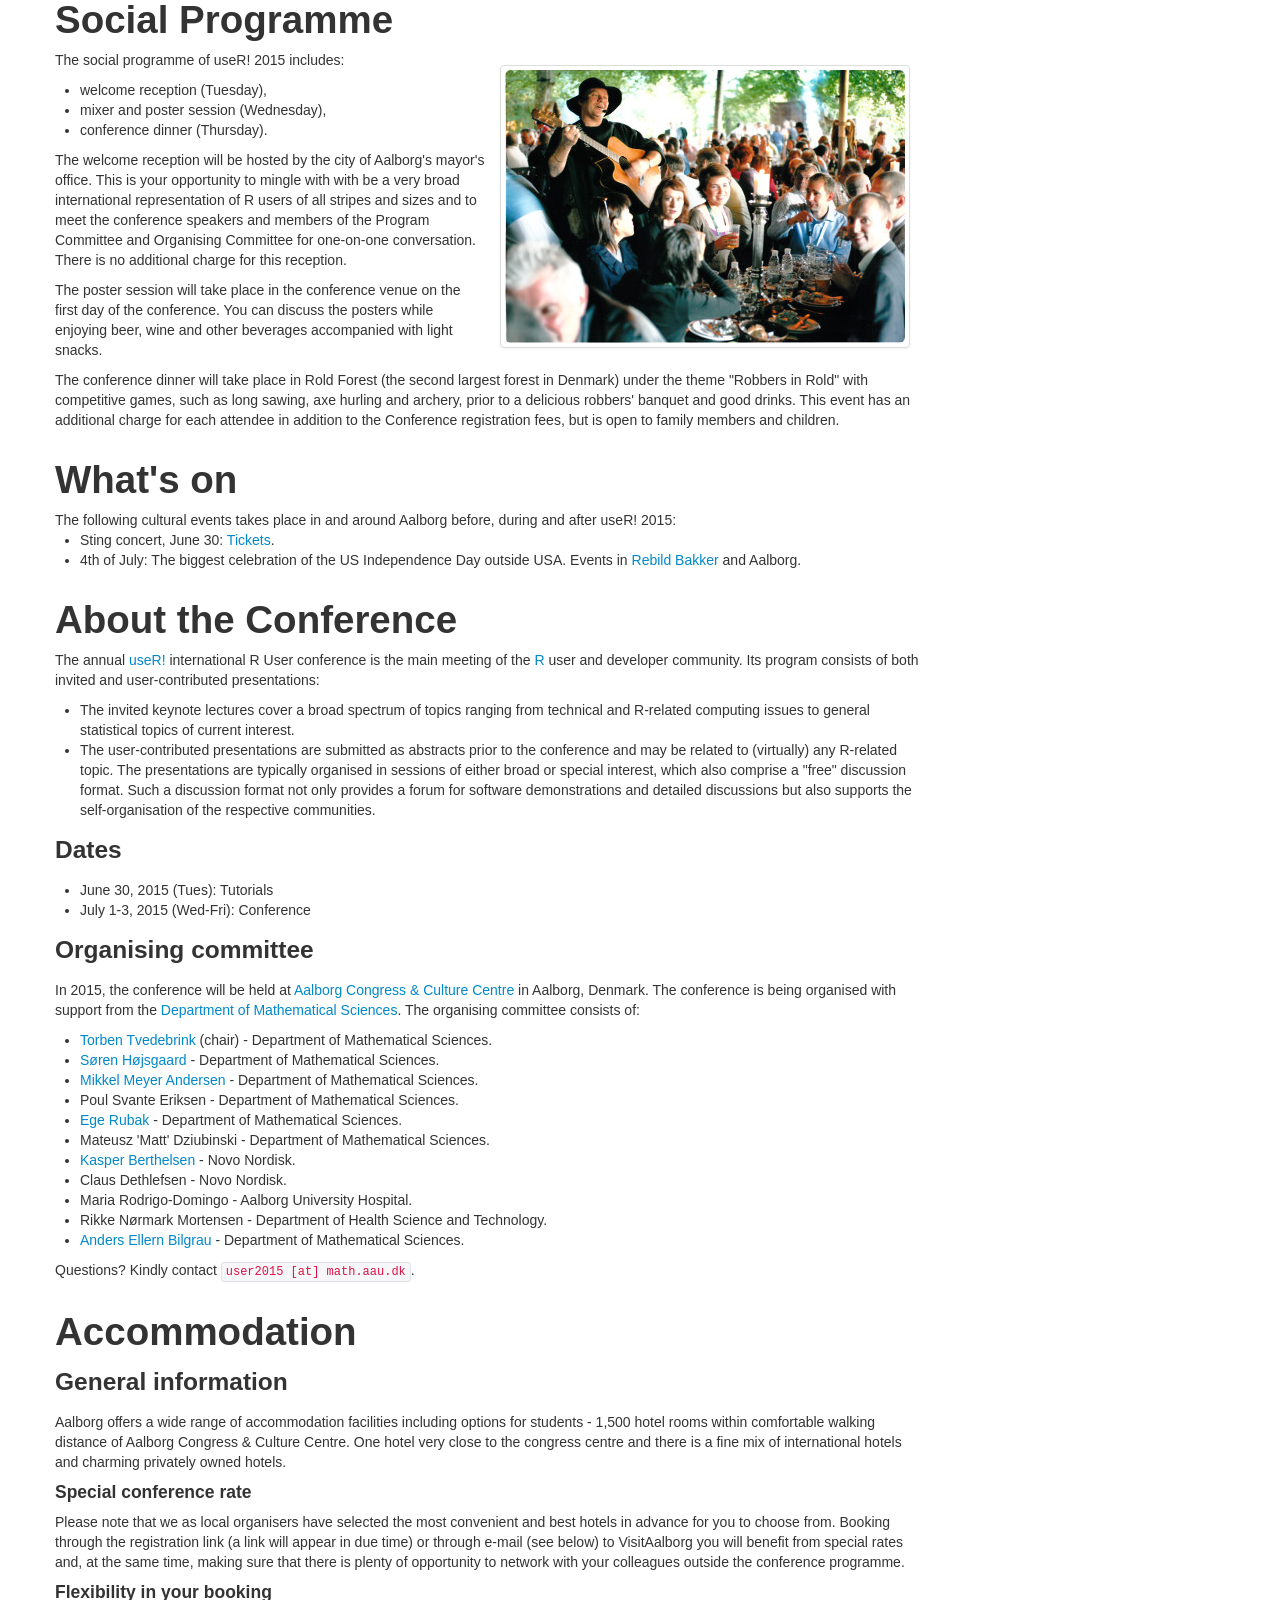
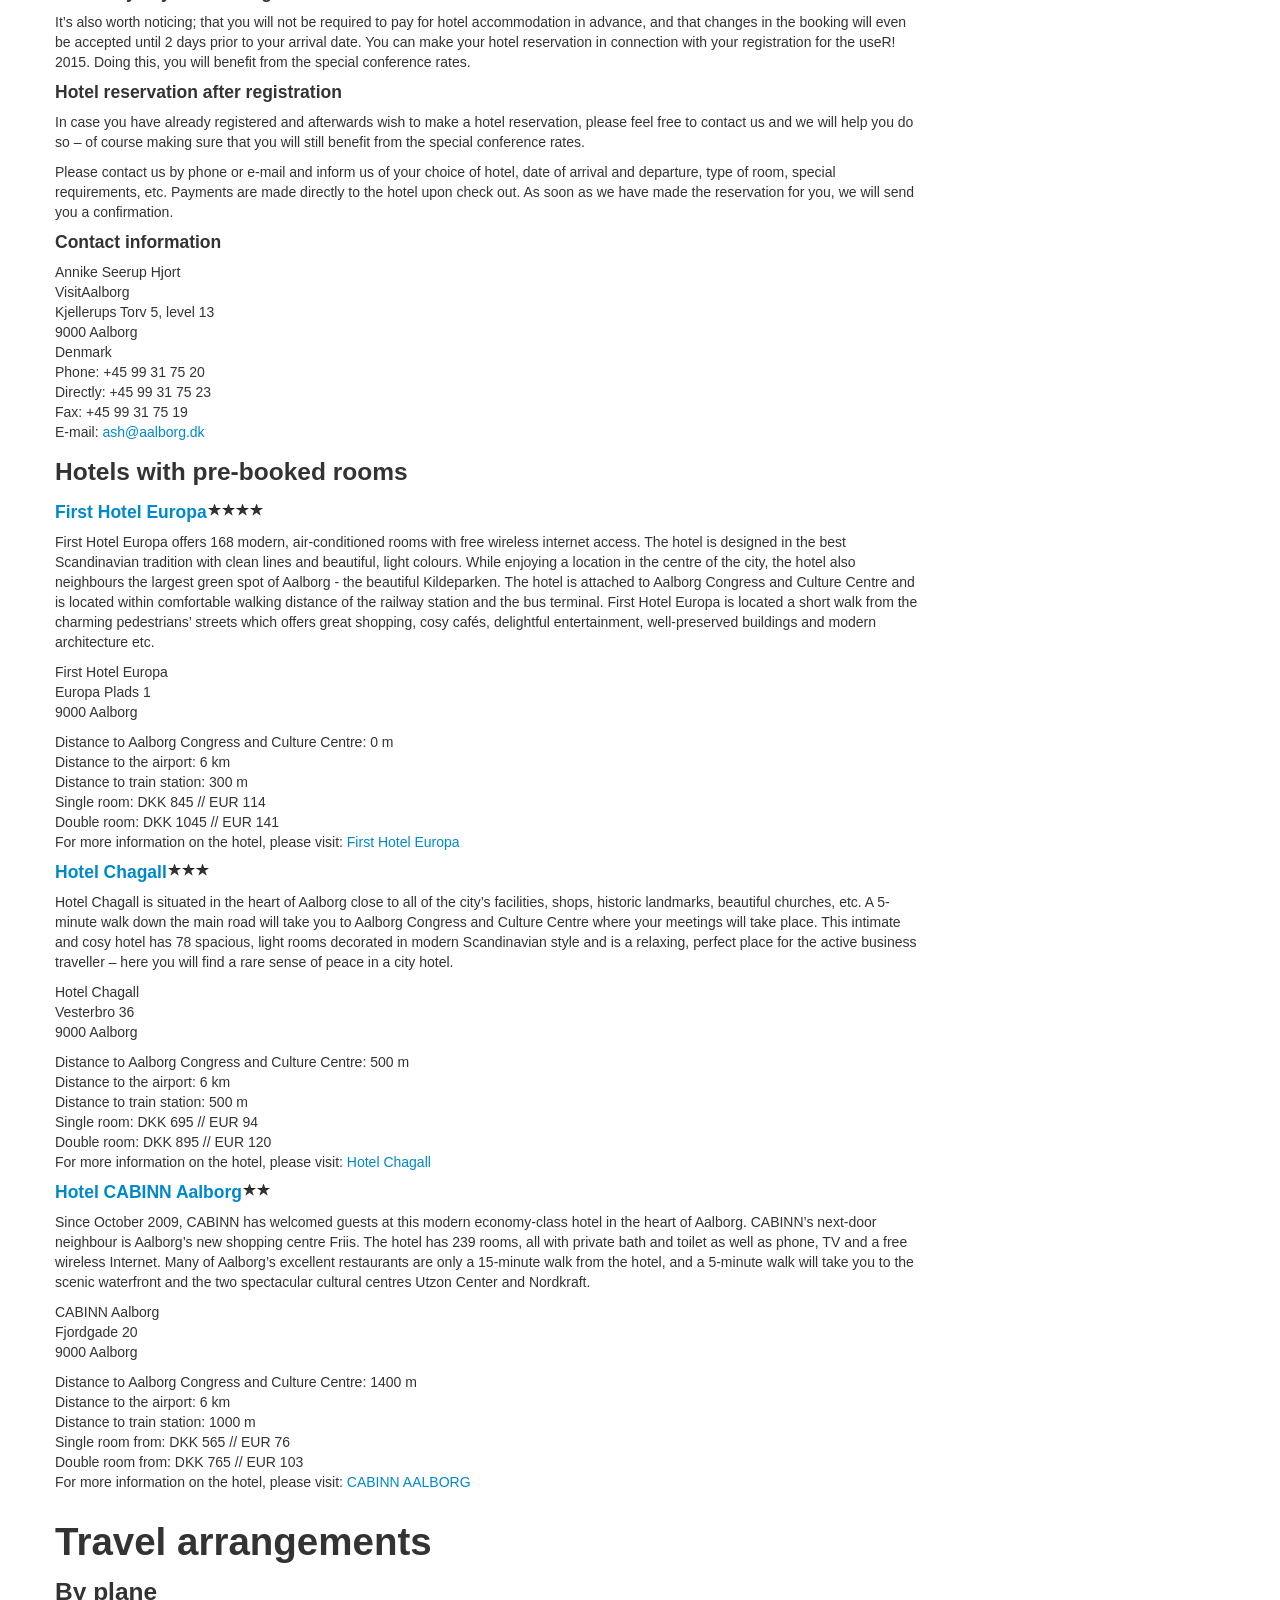
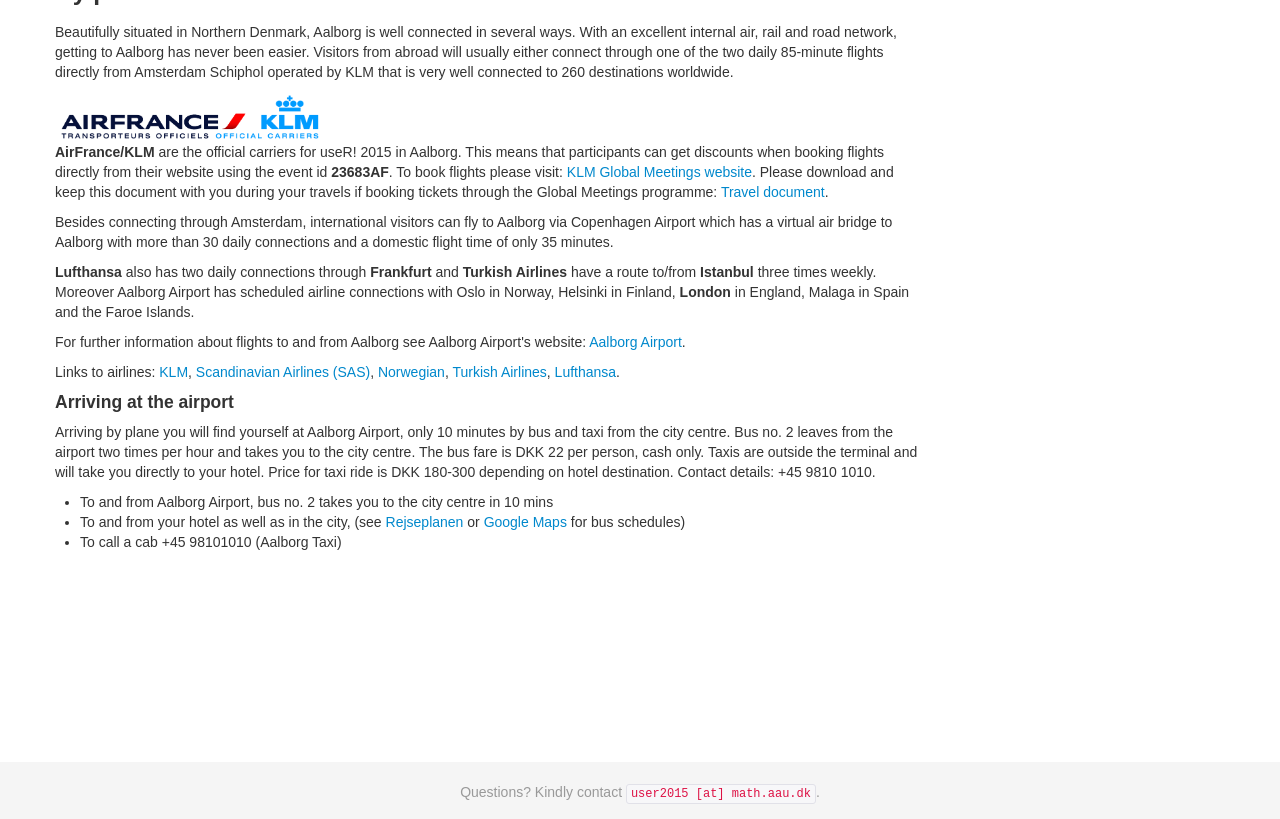
==== commit d82e2380: "abstract" ====
--- a/index.html
+++ b/index.html
@@ -1112,13 +1112,13 @@
 		</thead>
 		<tbody>
 		<tr><td>Registration open</td>
-		  <td style="width: 15px;">03</td><td style="width: 45px;">December</td><td style="width: 35px;">2014</td></tr>
+		  <td style="width: 45px;">03</td><td style="width: 45px;">December</td><td style="width: 35px;">2014</td></tr>
 		<tr><td><strike>Tutorial Submissions
 		Deadline</strike></td><td><strike>05</strike></td>
 		  <td><strike>January</strike></td><td><strike>2015</strike></td></tr>
 	  <tr><td><strike>Abstract Submissions Deadline</strike></td><td><strike>10</strike></td><td><strike>April</strike></td><td><strike>2015</strike></td></tr>
           <tr><td><strike>Extended Abstract Submissions Deadline</strike></td><td><strike>15</strike></td><td><strike>April</strike></td><td><strike>2015</strike></td></tr>
-	  <tr><td>Notification of Acceptance</td><td>01</td><td>May</td><td>2015</td></tr>
+	  <tr><td>Notification of Acceptance (delayed a few days)</td><td>01-05</td><td>May</td><td>2015</td></tr>
 	  <tr><td>Early Registration Deadline</td><td>10</td><td>May</td><td>2015</td></tr>
 	  <tr><td>Registration Deadline</td><td>01</td><td>June</td><td>2015</td></tr>
 	  <tr><td>Late registration deadline</td><td>21</td><td>June</td><td>2015</td></tr>
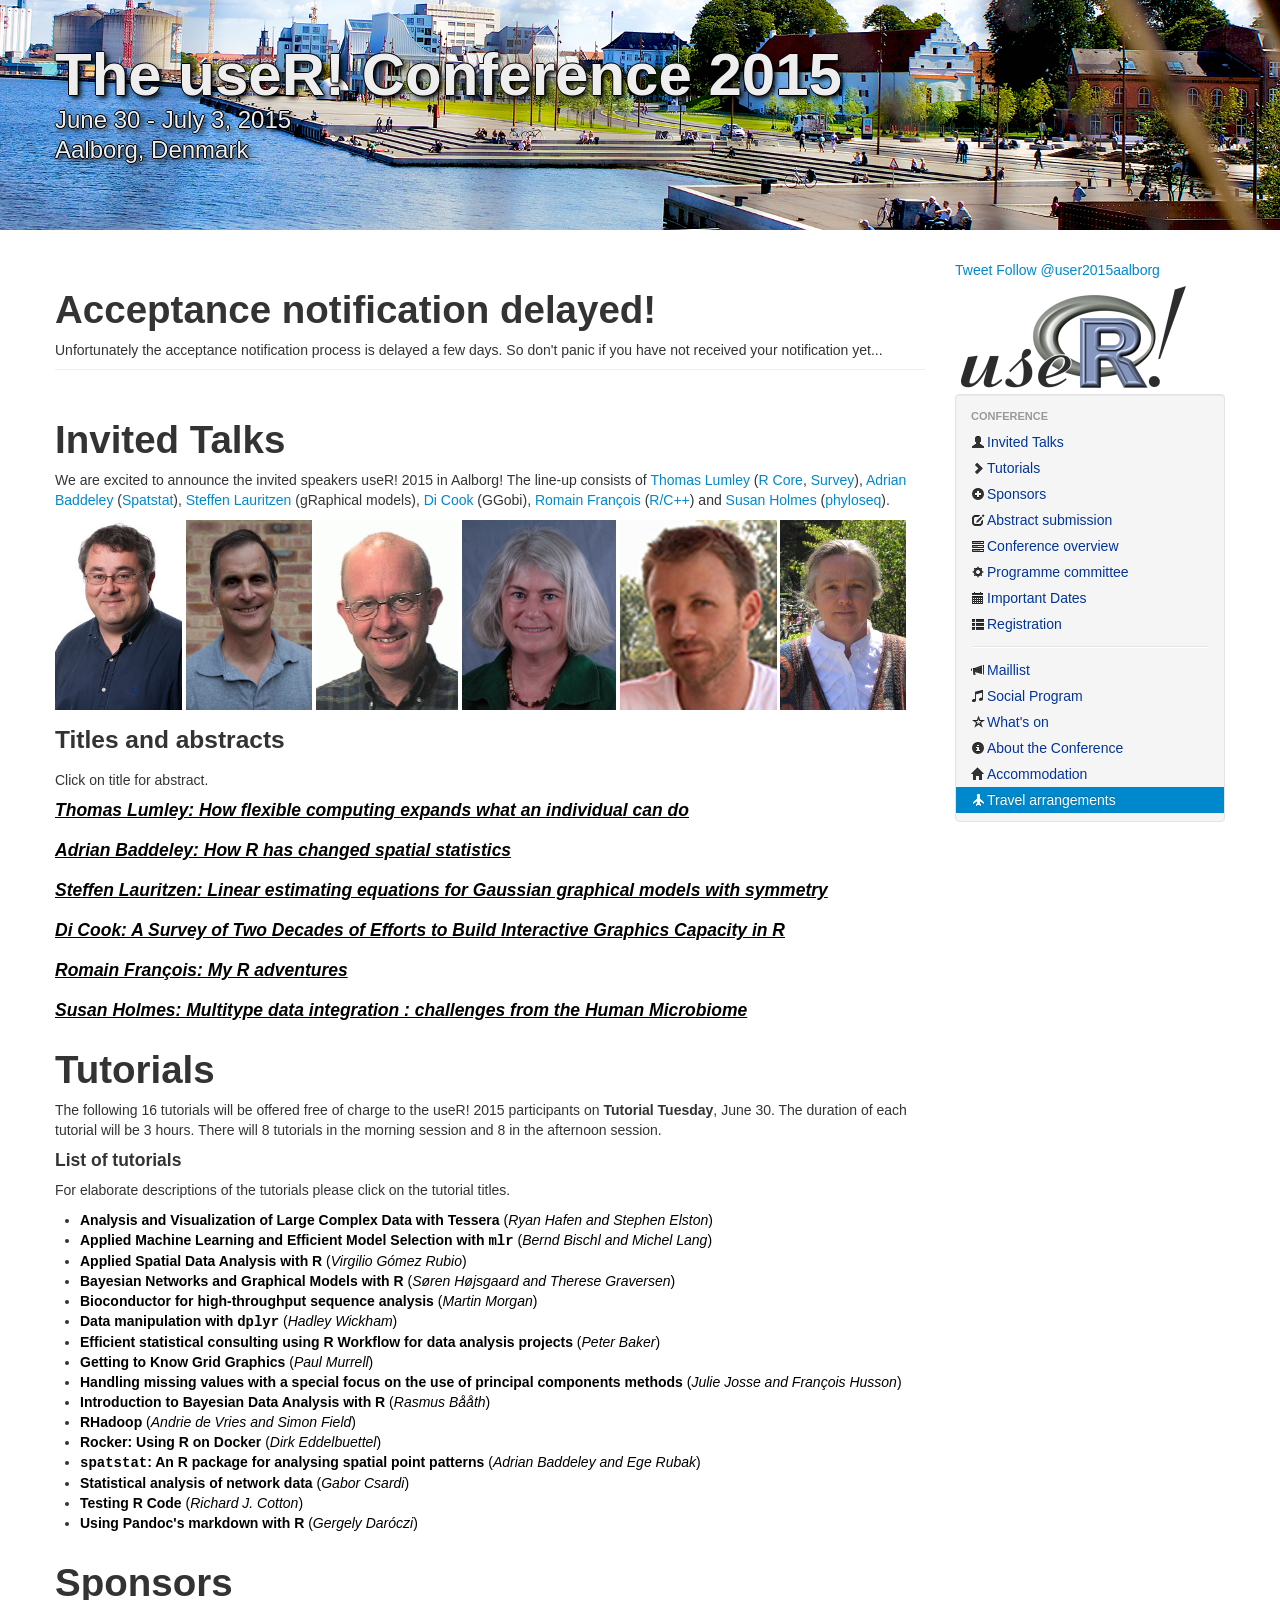
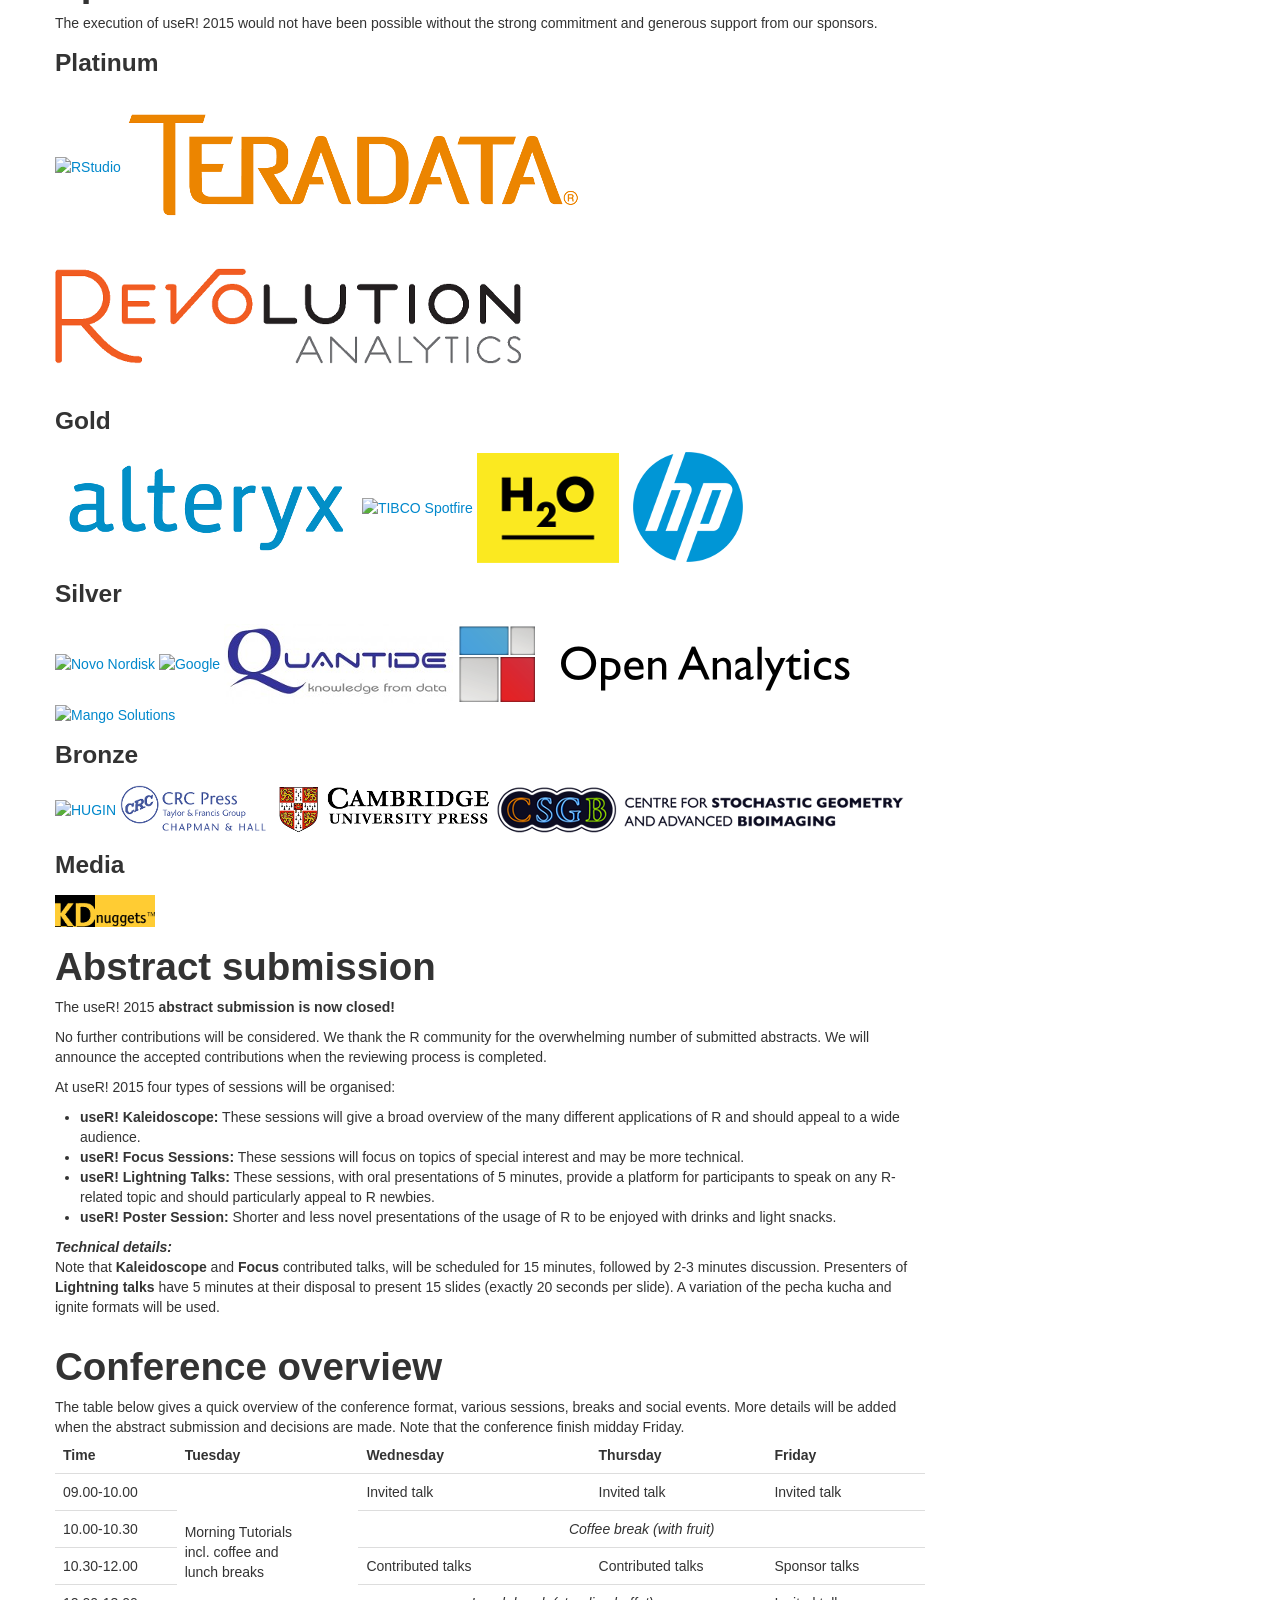
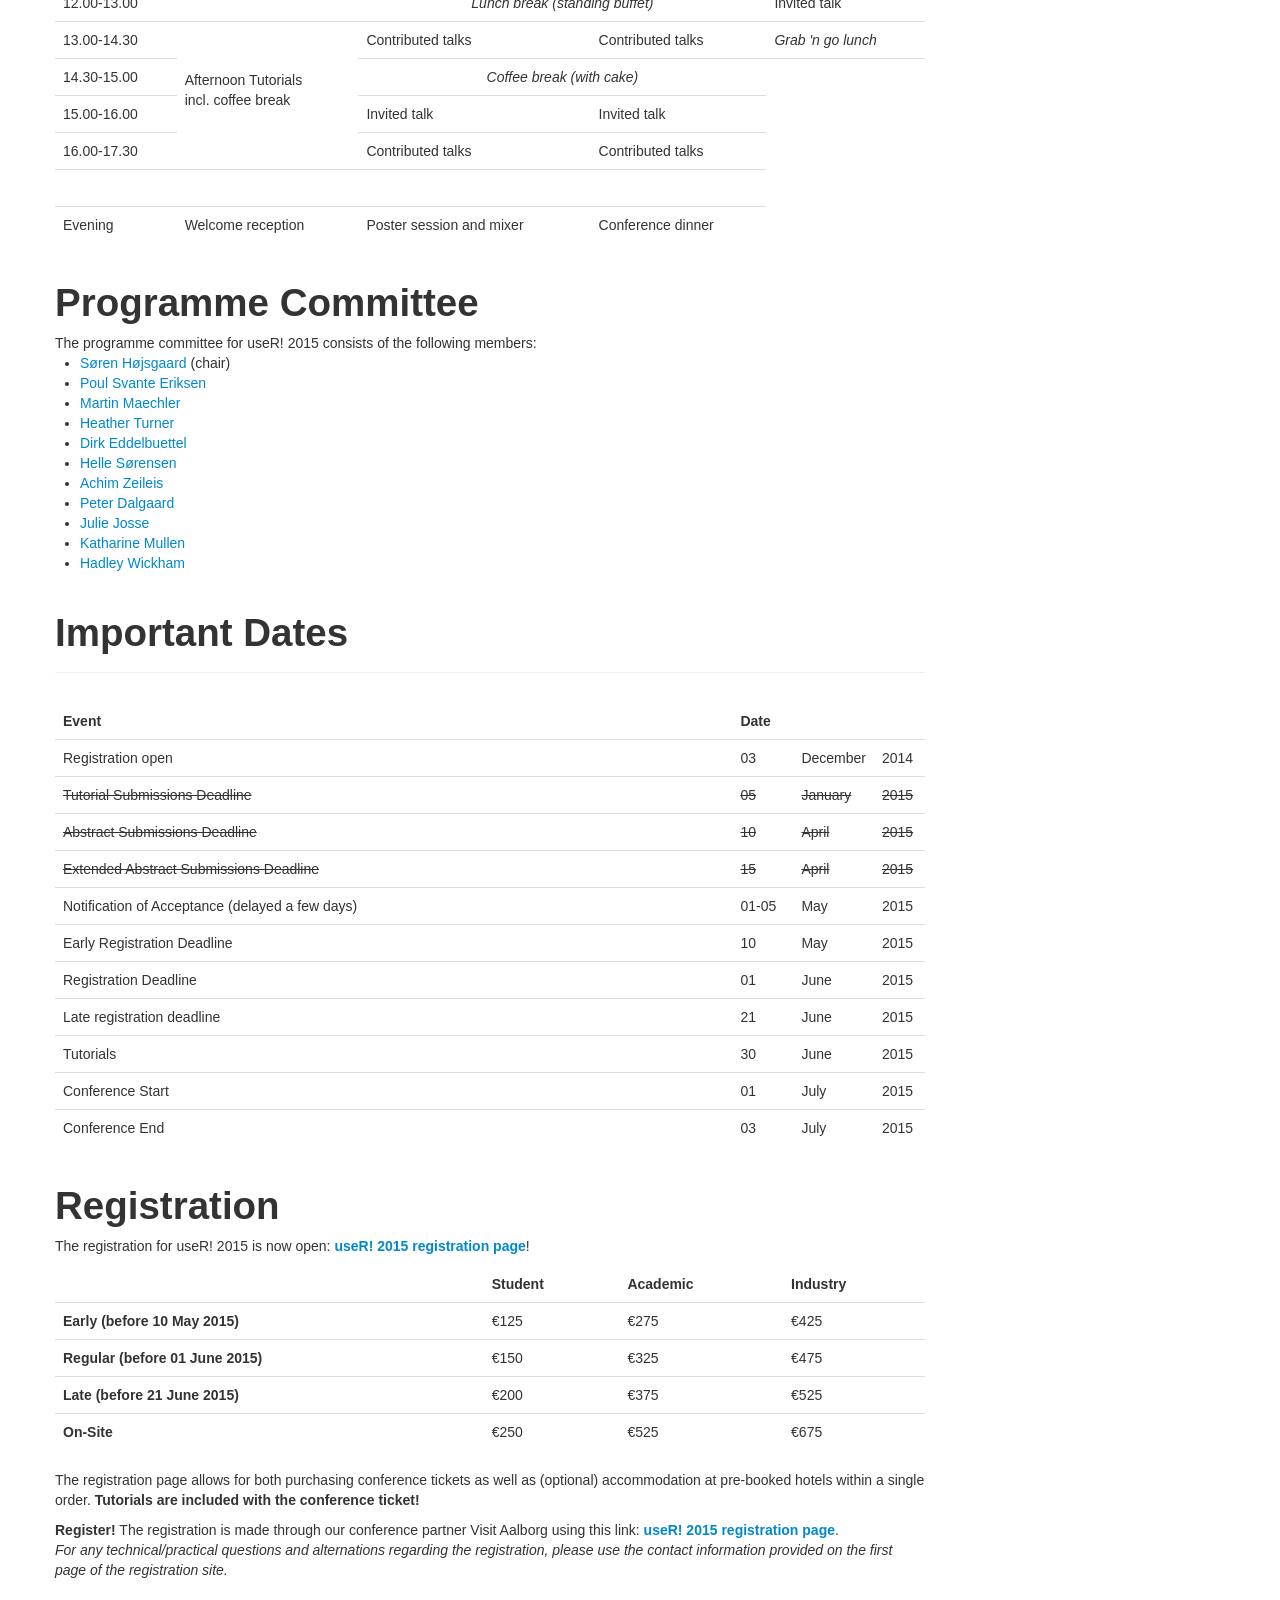
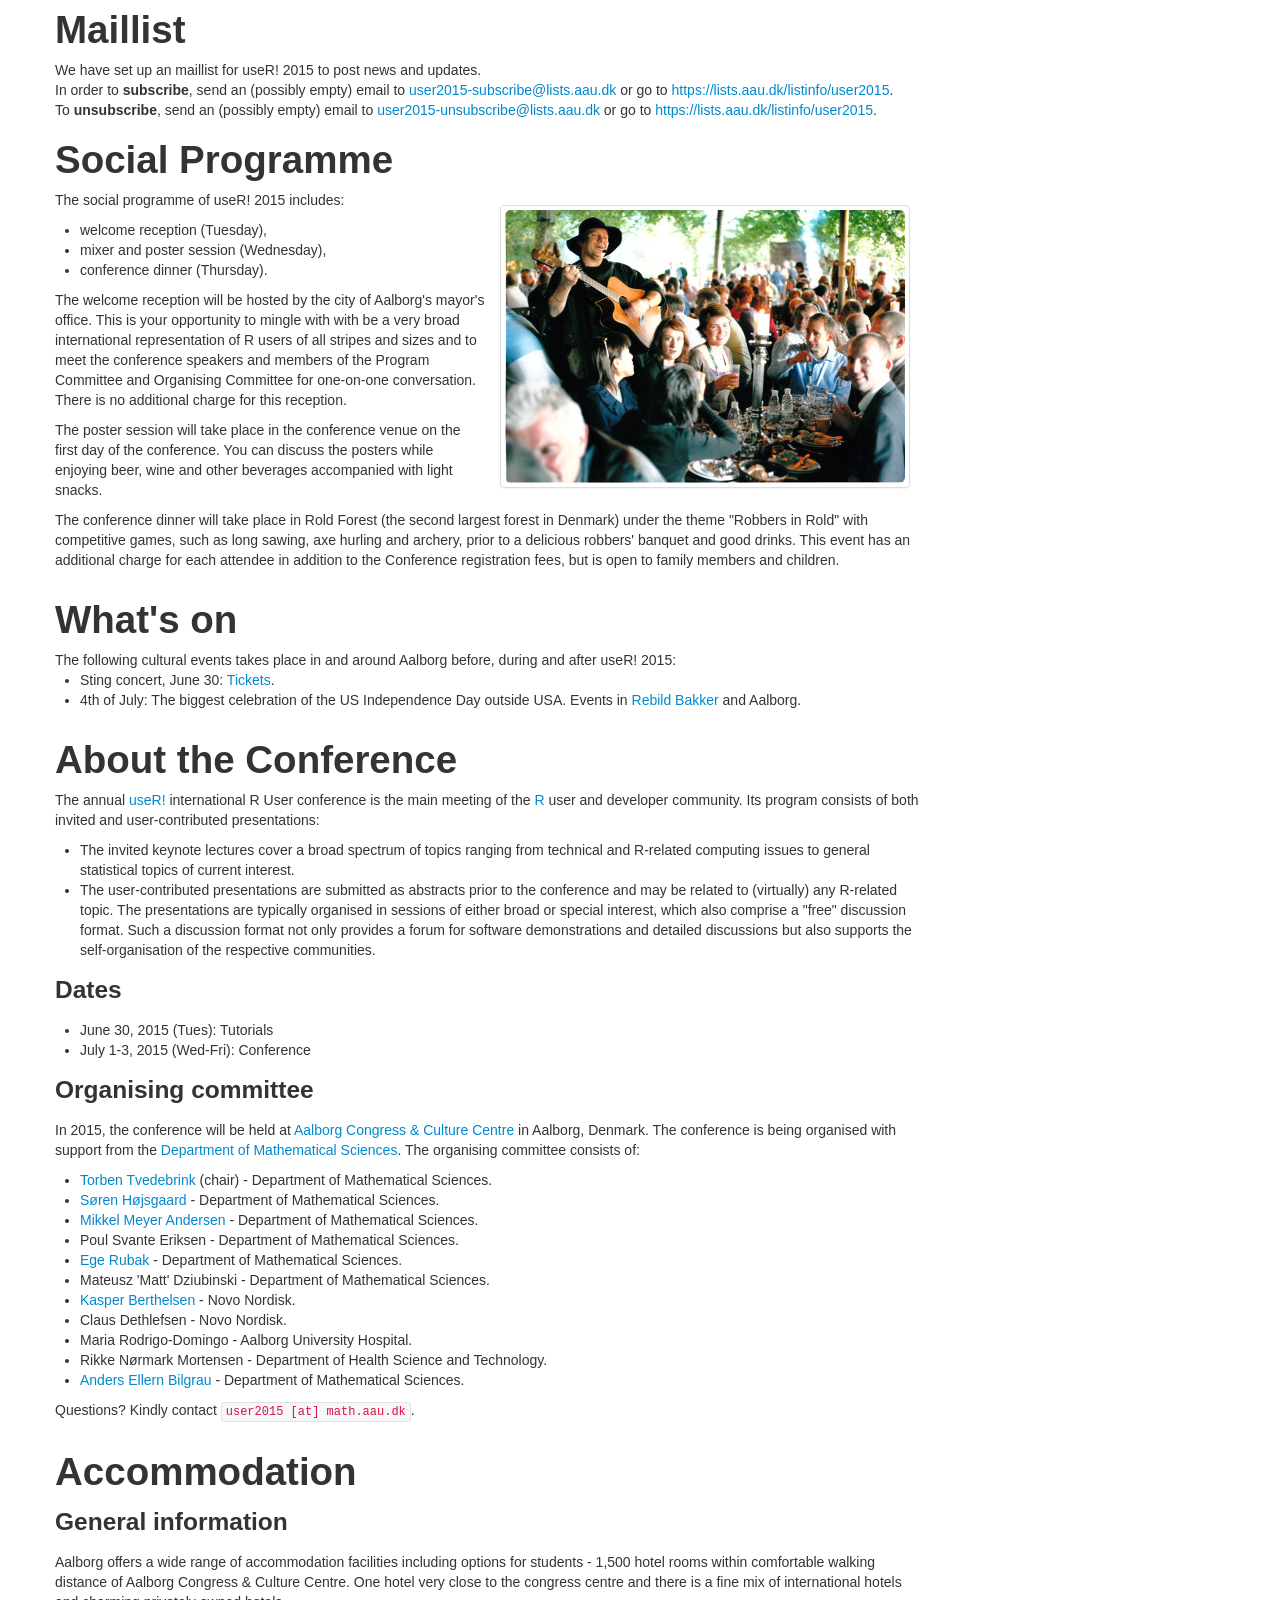
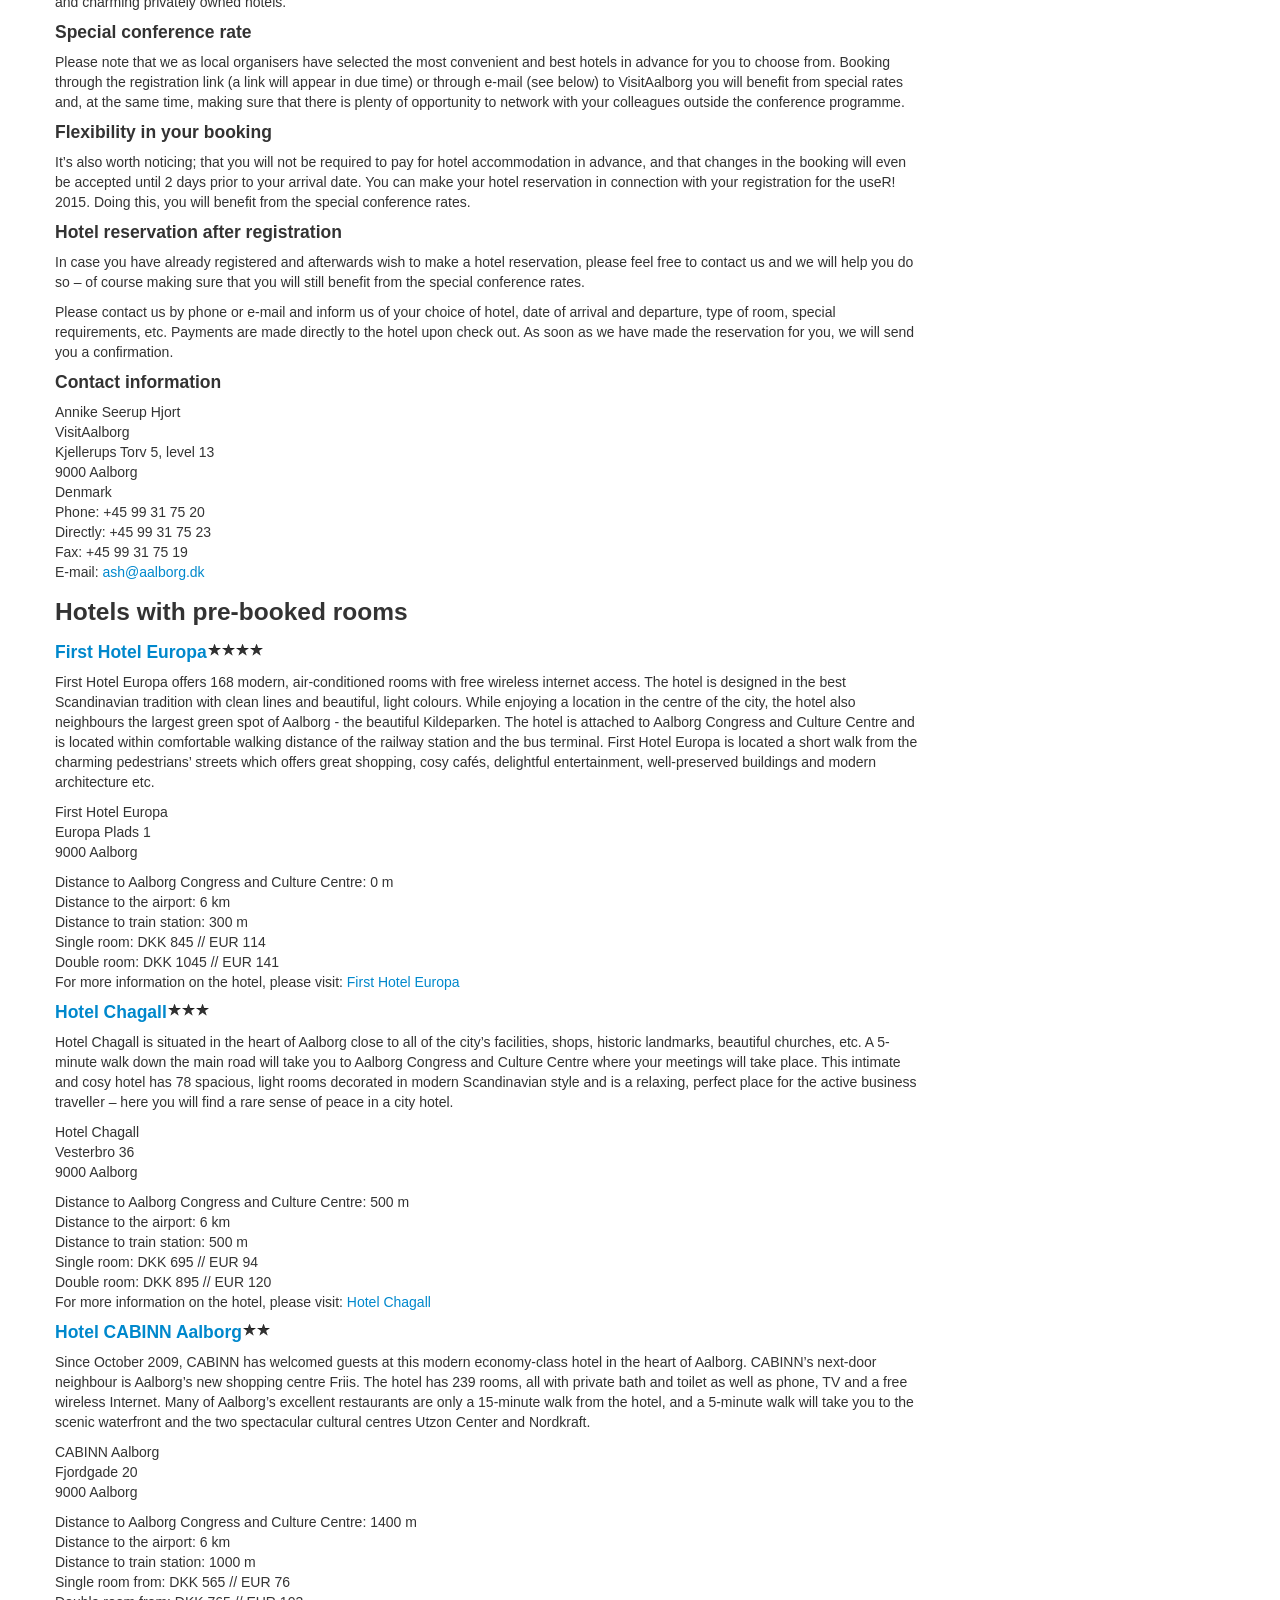
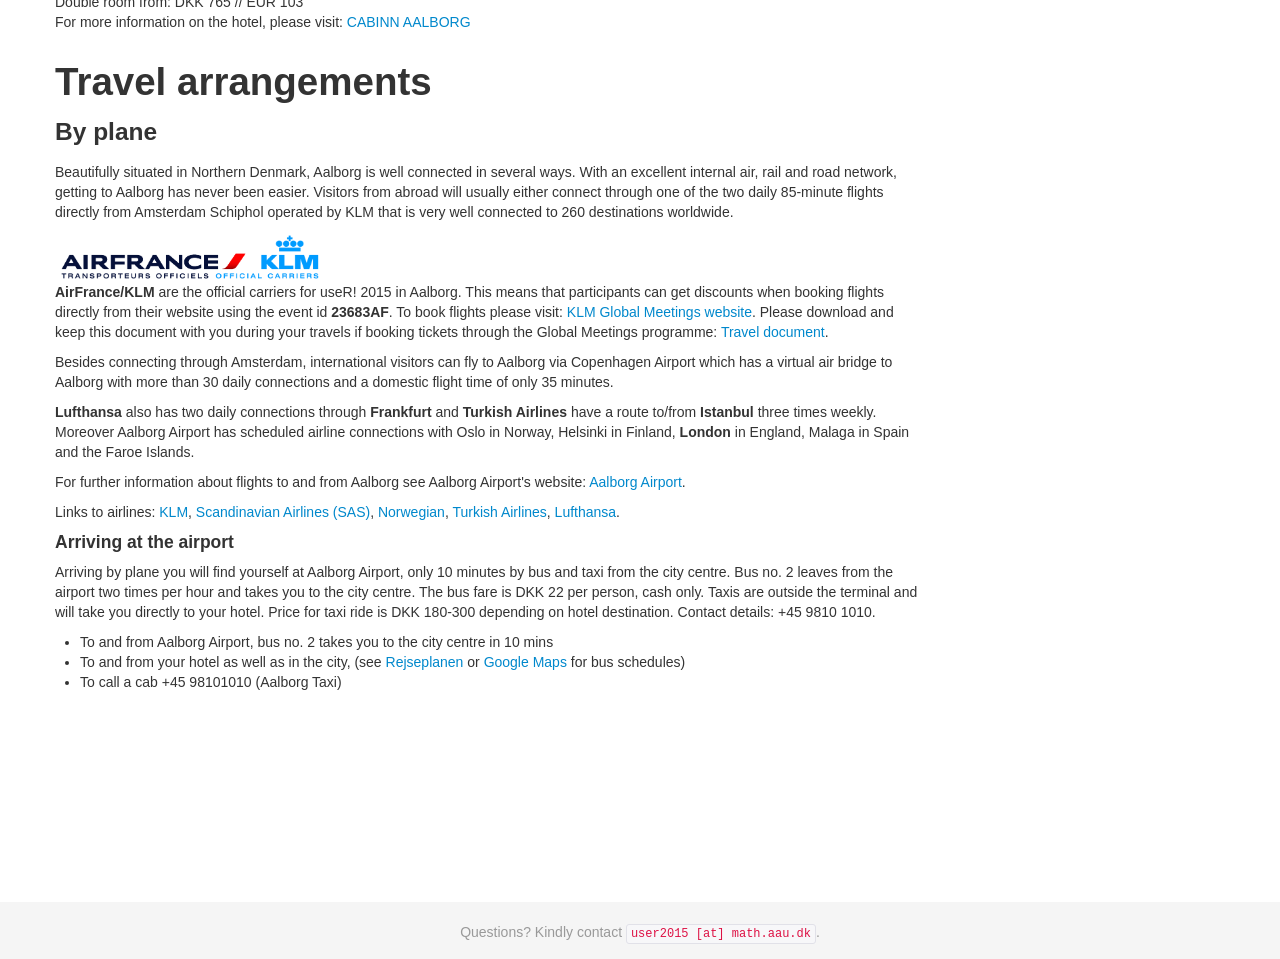
==== commit caa3785c: "abstract" ====
--- a/index.html
+++ b/index.html
@@ -113,6 +113,16 @@
 	  </div>
 	  
 	  <div class="span9 content">
+
+		<section id="latest">
+		  
+		  <div class="page-header">
+		    <h1>Acceptance notification delayed!</h1>
+		    Unfortunately the acceptance notification process
+		    is delayed a few days. So don't panic if you have
+		    not received your notification yet...
+		</section>			
+
 	    
 	    <!--
 		<section id="latest">
